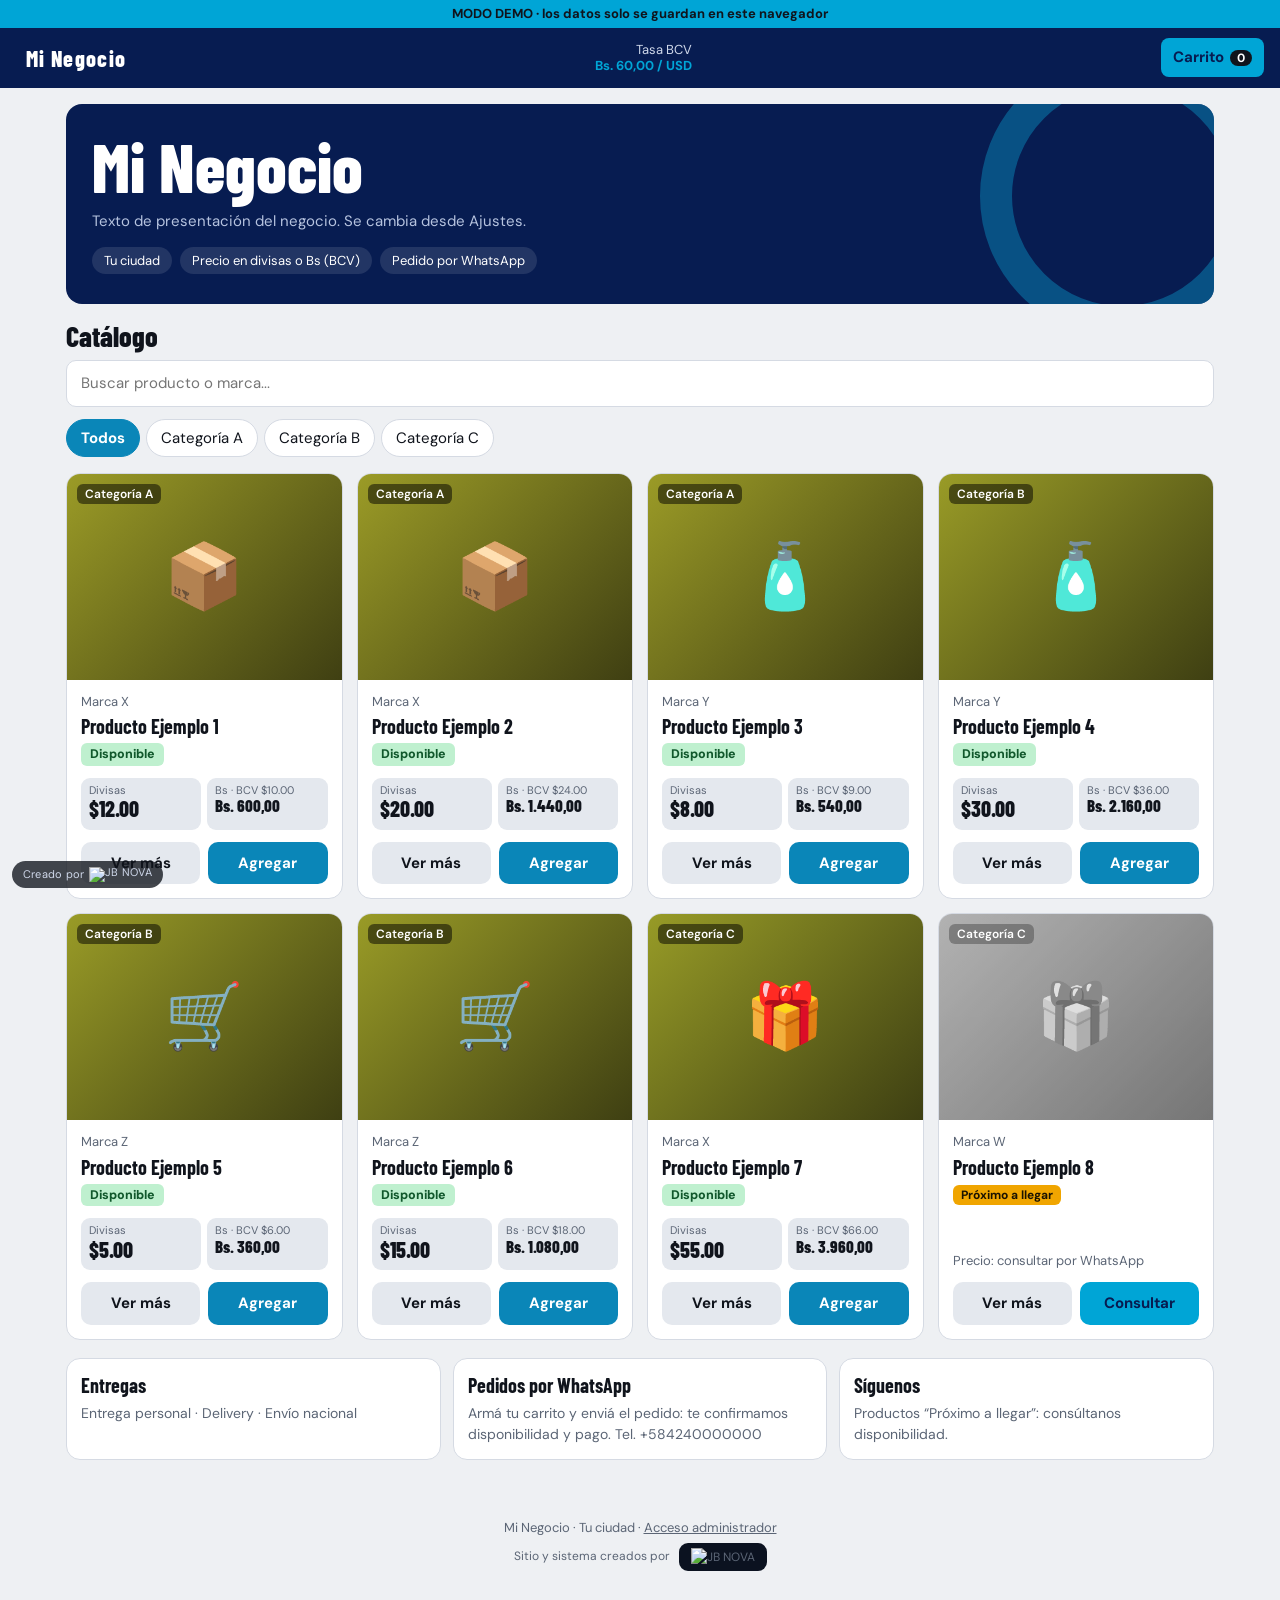
==== base/01-web/index.html @ 73c5af09 "Base inicial: Panel Base (web + backend), demo Boutique Luna y plan de Novi Co-Authored-By: Claude S" ====
<!DOCTYPE html>
<html lang="es">
<head><base href="/">
<meta charset="utf-8">
<meta name="viewport" content="width=device-width, initial-scale=1, viewport-fit=cover">
<title>Panel de ventas e inventario</title><link rel="icon" href="icon-nav.png">
<link href="https://fonts.googleapis.com/css2?family=Barlow+Condensed:wght@600;700;800&family=DM+Sans:wght@400;500;700&display=swap" rel="stylesheet">
<style>
:root{--bg:#eef0f3;--sf:#fff;--sf2:#e4e8ee;--tx:#10141c;--mt:#5b6575;--bd:#d5dae3;--ac:#0a86b8;--hi:#00a5d6;--ok:#13a05a;--wr:#c98200;--er:#d93a3a;--nav:#071c51;
--hd:"Barlow Condensed","Arial Narrow",Impact,sans-serif;--bf:"DM Sans",system-ui,-apple-system,"Segoe UI",sans-serif}
@media (prefers-color-scheme:dark){:root{--bg:#0c111c;--sf:#151c2b;--sf2:#1d2638;--tx:#eef1f7;--mt:#93a0b8;--bd:#28324a;--ac:#2ba4d3;--nav:#051338}}
*{box-sizing:border-box}
html{scroll-padding-top:70px}
body{margin:0;background:var(--bg);color:var(--tx);font:15px/1.5 var(--bf);padding-bottom:env(safe-area-inset-bottom,0)}
button,input,select,textarea{font:inherit;color:inherit}
button{cursor:pointer}
:focus-visible{outline:3px solid var(--hi);outline-offset:2px}
header.top{position:sticky;top:0;z-index:20;background:var(--nav);color:#fff;display:flex;align-items:center;gap:12px;padding:10px 16px;padding-top:calc(10px + env(safe-area-inset-top,0))}
.logo{display:flex;align-items:center;gap:10px;font:800 26px/1 var(--hd);letter-spacing:.04em;color:#fff;text-decoration:none}
.logo small{display:block;font:500 11px/1 var(--bf);letter-spacing:.02em;color:#9fb0d0;margin-top:3px}
.rate{margin-left:auto;font-size:13px;color:#cfd8ea;text-align:right;line-height:1.2}
.rate b{color:var(--hi)}
.cartb{background:var(--hi);color:#071c51;border:0;border-radius:8px;padding:8px 12px;font-weight:700}
.cartb i{font-style:normal;margin-left:6px;background:#10141c;color:#fff;border-radius:99px;padding:0 7px;font-size:12px}
main{max-width:1180px;margin:0 auto;padding:16px}
.hero{background:var(--nav);color:#fff;border-radius:16px;padding:30px 26px;margin-bottom:18px;position:relative;overflow:hidden}
.hero h1{font:800 clamp(38px,7vw,68px)/.95 var(--hd);margin:0 0 12px;max-width:12em}
.hero p{margin:0 0 14px;color:#b6c3df;max-width:40em;white-space:pre-line}
.hero>*{position:relative;z-index:1}
.hero::after{content:"";position:absolute;right:-50px;top:-50px;width:220px;height:220px;border:32px solid var(--ac);border-radius:50%;opacity:.5;pointer-events:none}
.pills{display:flex;gap:8px;flex-wrap:wrap}
.pills span{background:#ffffff1c;border-radius:99px;padding:4px 12px;font-size:13px;color:#fff}
.sect{font:800 28px/1 var(--hd);margin:6px 0 10px}
.bar{display:flex;gap:10px;margin-bottom:12px}
.bar input{flex:1;min-width:0;padding:11px 14px;border-radius:10px;border:1px solid var(--bd);background:var(--sf)}
.bar .btn{flex-shrink:0;white-space:nowrap}
.chips{display:flex;gap:6px;flex-wrap:wrap;margin-bottom:16px}
.chip{border:1px solid var(--bd);background:var(--sf);border-radius:99px;padding:7px 14px}
.chip.on{background:var(--ac);border-color:var(--ac);color:#fff;font-weight:700}
.grid{display:grid;grid-template-columns:repeat(auto-fill,minmax(220px,1fr));gap:14px}
.card{background:var(--sf);border:1px solid var(--bd);border-radius:14px;overflow:hidden;display:flex;flex-direction:column}
.pic{aspect-ratio:4/3;display:grid;place-items:center;font-size:64px;position:relative;overflow:hidden;cursor:pointer}
.pic img{position:absolute;inset:0;width:100%;height:100%;object-fit:contain;background:#fff}
.pic em{position:absolute;left:10px;top:10px;font:600 12px var(--bf);font-style:normal;background:rgba(0,0,0,.5);color:#fff;border-radius:6px;padding:2px 8px;z-index:1}
.sold{filter:grayscale(1);opacity:.7}
.card .b{padding:12px 14px 14px;display:flex;flex-direction:column;gap:4px;flex:1}
.card h3{margin:0;font:700 20px/1.15 var(--hd);cursor:pointer}
.small{font-size:13px;color:var(--mt)}
.price{font:800 34px/1 var(--hd);margin-top:auto;padding-top:8px}
.row2{display:grid;grid-template-columns:1fr 1fr;gap:8px;margin-top:8px}
.btn{border:0;border-radius:10px;padding:10px 14px;font-weight:700;background:var(--ac);color:#fff}
.btn.hi{background:var(--hi);color:#071c51}
.btn.gh{background:var(--sf2);color:var(--tx)}
.btn.er{background:var(--er)}
.btn.sm{padding:6px 10px;font-size:13px}
.btn:disabled{opacity:.45;cursor:not-allowed}
.badge{display:inline-block;border-radius:6px;padding:1px 8px;font-size:12px;font-weight:700;color:#fff}
.ok{background:var(--ok)}.wr{background:var(--wr)}.er2{background:var(--er)}.pd{background:var(--wr)}.pg{background:var(--ac)}.en{background:var(--ok)}.ca{background:var(--mt)}
.layer{position:fixed;inset:0;z-index:40;display:none}
.layer.open{display:block}
.layer .ov{position:absolute;inset:0;background:rgba(0,0,0,.55)}
.layer .pn{position:absolute;background:var(--sf);overflow:auto;padding:16px}
#drawer .pn{right:0;top:0;bottom:0;width:min(430px,100%)}
#modal .pn{left:50%;top:50%;transform:translate(-50%,-50%);width:min(760px,94%);max-height:92vh;border-radius:16px}
.layer h2{font:800 28px/1 var(--hd);margin:0 0 12px}
.x{float:right;background:var(--sf2);border:0;border-radius:8px;width:34px;height:34px;font-size:18px}
.gal{display:grid;grid-template-columns:1.2fr 1fr;gap:18px}
.gal .pic{border-radius:12px;cursor:default}
.thumbs{display:flex;gap:6px;margin-top:8px;flex-wrap:wrap}
.thumbs img{width:54px;height:54px;object-fit:cover;border-radius:8px;border:2px solid var(--bd);cursor:pointer}
.spec{width:100%;border-collapse:collapse;margin:10px 0}
.spec td{padding:7px 4px;border-bottom:1px solid var(--bd);white-space:normal}
.spec td:first-child{color:var(--mt);width:42%}
.ln{display:flex;gap:10px;align-items:center;padding:8px 0;border-bottom:1px solid var(--bd)}
.ln>div{flex:1}
.qty{display:flex;gap:6px;align-items:center}
.qty button{width:30px;height:30px;border-radius:8px;border:1px solid var(--bd);background:var(--sf2)}
.f{display:grid;gap:8px;margin:12px 0}
.f label{font-size:13px;color:var(--mt);display:grid;gap:3px}
.f input,.f select,.f textarea,.t input,.t select{padding:10px 12px;border-radius:9px;border:1px solid var(--bd);background:var(--bg);width:100%}
.f2{display:grid;grid-template-columns:repeat(auto-fit,minmax(150px,1fr));gap:8px}
footer{text-align:center;color:var(--mt);font-size:13px;padding:24px 16px 90px}
footer a{color:var(--mt)}
#toast{position:fixed;left:50%;bottom:calc(84px + env(safe-area-inset-bottom,0));transform:translateX(-50%);background:var(--tx);color:var(--bg);padding:10px 18px;border-radius:10px;z-index:60;display:none;max-width:90%;text-align:center}
/* panel */
.ptop{position:sticky;top:0;z-index:20;background:var(--nav);color:#fff;display:flex;align-items:center;gap:10px;padding:10px 16px;padding-top:calc(10px + env(safe-area-inset-top,0))}
.ptop .btn{margin-left:auto}
#sec{padding-bottom:110px}
.pnav{position:fixed;bottom:0;left:0;right:0;z-index:25;background:var(--nav);display:flex;padding-bottom:env(safe-area-inset-bottom,0)}
.pnav button{flex:1;background:none;border:0;color:#9fb0d0;padding:8px 2px;font-size:11px;display:grid;gap:2px;justify-items:center}
.pnav button span{font-size:18px}
.pnav button.on{color:#fff;background:#ffffff14;font-weight:700}
.pnav button i{position:absolute;margin:-2px 0 0 18px;background:var(--er);color:#fff;border-radius:99px;font-style:normal;font-size:10px;padding:0 5px}
.kpis{display:grid;grid-template-columns:repeat(auto-fit,minmax(160px,1fr));gap:12px;margin-bottom:16px}
.kpi,.box,.ord{background:var(--sf);border:1px solid var(--bd);border-radius:12px;padding:14px}
.kpi span{color:var(--mt);font-size:13px}
.kpi b{display:block;font:800 34px/1.05 var(--hd)}
.kpi small{color:var(--mt)}
.two{display:grid;grid-template-columns:repeat(auto-fit,minmax(290px,1fr));gap:14px;margin-bottom:14px}
.box h3{margin:0 0 10px;font:700 20px var(--hd)}
.bar2{display:flex;align-items:center;gap:8px;margin:6px 0;font-size:14px}
.bar2 i{display:block;height:12px;background:var(--ac);border-radius:6px;min-width:4px}
.wrap{overflow-x:auto;background:var(--sf);border:1px solid var(--bd);border-radius:12px}
table.tb{border-collapse:collapse;width:100%;min-width:680px}
.tb th,.tb td{padding:9px 12px;text-align:left;border-bottom:1px solid var(--bd);white-space:nowrap}
.tb.inv td:first-child,.tb.inv th:first-child{white-space:normal;min-width:240px;max-width:380px}table.tb.inv{min-width:0}
.tb th{font-size:13px;color:var(--mt);font-weight:500}
.ord{margin-bottom:10px}
.ord .h{display:flex;gap:10px;align-items:center;flex-wrap:wrap;margin-bottom:6px}
.acts{display:flex;gap:6px;flex-wrap:wrap;margin-top:10px}
.tabs{display:flex;gap:6px;overflow-x:auto;margin-bottom:14px}
.tabs button{white-space:nowrap}
.gate{max-width:340px;margin:60px auto;text-align:center}
.gate input{width:100%;padding:12px;border-radius:10px;border:1px solid var(--bd);background:var(--sf);margin:10px 0;text-align:center;font-size:20px;letter-spacing:.3em}
.neg{color:var(--er)}.pos{color:var(--ok)}
.mark{position:fixed;left:12px;bottom:calc(12px + env(safe-area-inset-bottom,0));z-index:15;background:rgba(16,20,28,.78);color:#cfd8ea;font-size:11px;line-height:1;padding:6px 11px;border-radius:99px;pointer-events:none;letter-spacing:.02em}.mark b{color:var(--hi);font-weight:700}
.credit{font-size:12px;color:var(--mt);margin-top:6px}.jb{height:22px;vertical-align:middle;margin-left:6px}.credit .jb{height:30px;background:#0b1220;padding:5px 12px;border-radius:9px;box-sizing:border-box}.mark .jb{height:15px;margin-left:5px}.mark{display:flex;align-items:center}
.demo{background:var(--hi);color:#10141c;text-align:center;font-size:13px;padding:4px 8px;font-weight:700}
@media (max-width:640px){.subnav{gap:6px}.subnav .btn.may{padding:6px 8px;font-size:12px}.logo{font-size:18px;white-space:nowrap;gap:7px}.logo svg{width:28px;height:28px}header.top{gap:6px 8px;padding-left:12px;padding-right:12px;flex-wrap:wrap}.rate{font-size:11px;order:3;width:100%;text-align:center;margin-left:0}.rate br{display:none}.rate b{margin-left:4px}.subnav{margin-left:auto;display:flex;gap:6px}.cartb{padding:7px 9px;font-size:14px}table.tb.inv{min-width:0}.tb.inv .hm,.tb.inv .qty .hm{display:none}.tb.inv td:first-child,.tb.inv th:first-child{min-width:0;max-width:29vw;font-size:13px}.tb.inv .qty{gap:3px}.tb.inv td:last-child{padding-left:2px}.tb.inv th,.tb.inv td{padding:8px 6px;white-space:normal}.tb.inv .qty button{width:28px}.logo small{display:none}.gal{grid-template-columns:1fr}.hero{padding:22px 18px}.hero::after{width:140px;height:140px;border-width:22px;right:-50px;top:-60px;opacity:.35}#modal .pn{width:100%;max-height:100vh;height:100vh;border-radius:0;top:0;left:0;transform:none}.rate span{display:none}}

.logo img{height:40px;width:auto;display:block}.logo b{font:800 22px/1 var(--hd);letter-spacing:.06em;color:#fff}.logo b i{font-style:normal;color:#2ba4d3}
.hero{display:grid;grid-template-columns:1fr auto;gap:20px;align-items:center}.hero img.hl{width:200px;height:auto;border-radius:12px}
.two2{display:grid;grid-template-columns:repeat(auto-fit,minmax(230px,1fr));gap:12px;margin:18px 0}.info{background:var(--sf);border:1px solid var(--bd);border-radius:14px;padding:14px}.info h3{margin:0 0 6px;font:700 20px var(--hd)}.info p{margin:0;font-size:14px;color:var(--mt)}
.pagos img{width:100%;max-width:520px;border-radius:12px;display:block;margin:10px auto}
.pr2{display:grid;grid-template-columns:1fr 1fr;gap:6px;margin-top:auto;padding-top:8px}.pr2 div{background:var(--sf2);border-radius:9px;padding:6px 8px}.pr2 small{display:block;font-size:11px;color:var(--mt);line-height:1.1}.pr2 b{font:800 22px/1.1 var(--hd)}.pr2 .bs b{font-size:17px}
.pr2.one{grid-template-columns:1fr}
.st{display:inline-block;font-size:12.5px;font-weight:800;border-radius:6px;padding:2px 9px}.st.out{background:#e5383b;color:#fff}.st.ok{background:#bff0cf;color:#11582c}.st.low{background:#ff9a2e;color:#2b1700}
.alert{background:#ff9a2e1f;border:1px solid #ff9a2e;border-radius:10px;padding:11px 13px;margin:12px 0;font-size:14px;line-height:1.4}.alert .btn{margin-top:9px;width:100%}
.newo{position:fixed;top:12px;left:50%;transform:translateX(-50%);z-index:300;background:#00a5d6;color:#00121a;border-radius:14px;padding:13px 18px;box-shadow:0 10px 34px #000a;max-width:92vw;cursor:pointer;font-size:15px;line-height:1.35;animation:newo .35s ease-out}.newo b{font:800 20px var(--hd);display:block}@keyframes newo{from{opacity:0;transform:translate(-50%,-30px)}to{opacity:1;transform:translate(-50%,0)}}
.cr{background:#8e5cf7}
.cred{margin:10px 0 2px;padding:10px;border:1px solid #8e5cf766;border-radius:10px;background:#8e5cf714}
.meter{height:7px;border-radius:99px;background:#8884;margin:7px 0 9px;overflow:hidden}.meter i{display:block;height:100%;background:#8e5cf7}
.cuotas{display:flex;flex-wrap:wrap;gap:6px}.cq{font-size:12px;border:1px solid #8886;border-radius:8px;padding:3px 8px}.cq.ok{border-color:var(--ok);color:var(--ok)}.cq.late{border-color:var(--er);color:var(--er);font-weight:700}
.pgs{margin-top:8px}.ccard{border:1px solid #8884;border-radius:12px;padding:12px;margin:10px 0}.ccard details{margin-top:6px}
@media (max-width:480px){.pnav button{font-size:10px;padding:8px 0}.pnav button span{font-size:16px}}
.fotos{display:grid;gap:8px}.prev{display:flex;gap:8px;flex-wrap:wrap}.prev .th{position:relative;width:72px;height:72px;border-radius:9px;overflow:hidden;background:#1b2436}.prev .th img{width:100%;height:100%;object-fit:cover}.prev .th button{position:absolute;top:2px;right:2px;width:22px;height:22px;border-radius:99px;border:0;background:#000b;color:#fff;font-size:12px;line-height:1}
.tag{display:inline-block;background:#f0a500;color:#1a1200;border-radius:6px;padding:1px 8px;font-size:12px;font-weight:700}
.mbar{background:#0a86b8;color:#fff;text-align:center;font-size:13px;padding:5px 8px}.mbar button{background:#ffffff33;border:0;color:#fff;border-radius:6px;padding:2px 8px;margin-left:8px}
.subnav{display:flex;gap:8px;align-items:center;margin-left:auto}.subnav .btn{padding:7px 10px;font-size:13px}
@media (max-width:640px){.hero{grid-template-columns:1fr}.hero img.hl{display:none}.logo img{height:30px}.logo b{font-size:16px}.pr2 b{font-size:19px}}
.credit,.mark{cursor:pointer}.mark{pointer-events:auto!important}.credit:hover{opacity:.85}select.var{width:100%;margin:6px 0;padding:9px 10px;border-radius:9px;border:1px solid var(--bd);background:var(--bg);color:var(--tx)}.jbp h3{margin:16px 0 4px;font-family:var(--hd)}.jbp ul{margin:4px 0;padding-left:20px}
</style>
</head>
<body>
<div id="root"></div>
<div class="layer" id="drawer"><div class="ov" data-a="closeCart"></div><div class="pn" id="cart"></div></div>
<div class="layer" id="modal"><div class="ov" data-a="closeModal"></div><div class="pn" id="mbody"></div></div>
<div id="toast" role="status"></div>
<script>
"use strict";
/* ============ CONFIGURACIÓN ============
   Pegá acá la URL del Apps Script (termina en /exec).
   Si queda vacía, la página funciona en MODO DEMO (datos solo en este navegador). */
const API_URL = ""; /* PEGAR AQUI la URL /exec del Apps Script de este cliente (queda en modo demo mientras este vacio) */
/* ======================================= */
const DEMO = !API_URL;
/* Marca del creador: cambiá el nombre, o poné flotante:false para ocultar la etiqueta de la esquina. */
const CREADOR = {nombre:"JB NOVA", logo:"jbnova.png", flotante:true};
const jbHtml = () => '<div class="jbp"><div style="text-align:center"><img src="' + CREADOR.logo + '" alt="JB NOVA" style="max-height:64px;max-width:80%"><h2 style="margin:8px 0 2px">JB NOVA Digital Solutions</h2><p class="small" style="margin:0"><i>Tu negocio, ordenado y en línea.</i></p></div><h3>Quiénes somos</h3><p>Somos dos amigos que hemos trabajado juntos durante años en distintos proyectos, siempre con el sueño de crear algo propio. JB NOVA nace de esa experiencia y de las ganas de seguir aprendiendo. Ayudamos a negocios a ordenar su operación y a vender en línea, con soluciones simples, a su medida y con trato cercano.</p><h3>Qué hacemos</h3><ul><li>Tiendas en línea con panel de inventario, pedidos y caja.</li><li>Sistemas a medida en Google Sheets: inventario, ventas, créditos y clientes.</li><li>Automatización de reportes y tareas repetitivas.</li><li>Soporte y mejoras continuas después de la entrega.</li></ul><h3>Por qué elegirnos</h3><ul><li>Trato directo y respuesta rápida.</li><li>Cada solución se adapta a tu negocio.</li><li>Aprendemos y mejoramos contigo.</li></ul><a class="btn hi" style="display:block;text-align:center;text-decoration:none;padding:13px;margin-top:12px" target="_blank" rel="noopener" href="https://wa.me/584245760145?text=' + encodeURIComponent("Hola JB NOVA, vi su trabajo en la tienda de " + NEG.nombre + " y quiero más información.") + '">Escríbenos por WhatsApp</a><p class="small" style="text-align:center;margin-bottom:0">+58 424-5760145 · <a href="https://www.instagram.com/jbnova02" target="_blank" rel="noopener" style="color:var(--ac)">Instagram @jbnova02</a></p></div>';
const jbImg = () => '<img class="jb" src="' + CREADOR.logo + '" alt="' + esc(CREADOR.nombre) + '">';
const LSK = "jbnova_base_demo_v1", PINK = "jbn_pin_s";
const ESTADOS = ["Pendiente", "Crédito", "Pagado", "Entregado", "Cancelado"];
const BADGE = {Pendiente:"pd", "Crédito":"cr", Pagado:"pg", Entregado:"en", Cancelado:"ca"};
const GASTOS = ["Mercadería", "Delivery / envíos", "Publicidad", "Local / servicios", "Sueldos", "Otros"];
const HUE = {"Proteínas":205,"Creatina":195,"Pre-entreno":215,"Aminoácidos":190,"Ganadores de peso":200,"Colágeno":185,"Quemadores":210,"Vitaminas y salud":195};
const PRODS = [{"id": 1, "nombre": "Producto Ejemplo 1", "categoria": "Categoría A", "emoji": "📦", "imagenes": "", "descripcion": "Descripción de ejemplo del producto.", "especificaciones": "Marca: Marca X", "marca": "Marca X", "costo": 8, "precio": 12, "bcv": 10, "mayor": 9, "stock": 20, "minimo": 5, "activo": true, "proximo": false}, {"id": 2, "nombre": "Producto Ejemplo 2", "categoria": "Categoría A", "emoji": "📦", "imagenes": "", "descripcion": "Descripción de ejemplo del producto.", "especificaciones": "Marca: Marca X", "marca": "Marca X", "costo": 14, "precio": 20, "bcv": 24, "mayor": 17, "stock": 12, "minimo": 5, "activo": true, "proximo": false}, {"id": 3, "nombre": "Producto Ejemplo 3", "categoria": "Categoría A", "emoji": "🧴", "imagenes": "", "descripcion": "Descripción de ejemplo del producto.", "especificaciones": "Marca: Marca Y", "marca": "Marca Y", "costo": 5, "precio": 8, "bcv": 9, "mayor": 6.5, "stock": 30, "minimo": 10, "activo": true, "proximo": false}, {"id": 4, "nombre": "Producto Ejemplo 4", "categoria": "Categoría B", "emoji": "🧴", "imagenes": "", "descripcion": "Descripción de ejemplo del producto.", "especificaciones": "Marca: Marca Y", "marca": "Marca Y", "costo": 22, "precio": 30, "bcv": 36, "mayor": 26, "stock": 6, "minimo": 5, "activo": true, "proximo": false}, {"id": 5, "nombre": "Producto Ejemplo 5", "categoria": "Categoría B", "emoji": "🛒", "imagenes": "", "descripcion": "Descripción de ejemplo del producto.", "especificaciones": "Marca: Marca Z", "marca": "Marca Z", "costo": 3, "precio": 5, "bcv": 6, "mayor": 4, "stock": 40, "minimo": 10, "activo": true, "proximo": false}, {"id": 6, "nombre": "Producto Ejemplo 6", "categoria": "Categoría B", "emoji": "🛒", "imagenes": "", "descripcion": "Descripción de ejemplo del producto.", "especificaciones": "Marca: Marca Z", "marca": "Marca Z", "costo": 10, "precio": 15, "bcv": 18, "mayor": 12.5, "stock": 3, "minimo": 5, "activo": true, "proximo": false}, {"id": 7, "nombre": "Producto Ejemplo 7", "categoria": "Categoría C", "emoji": "🎁", "imagenes": "", "descripcion": "Descripción de ejemplo del producto.", "especificaciones": "Marca: Marca X", "marca": "Marca X", "costo": 40, "precio": 55, "bcv": 66, "mayor": 48, "stock": 9, "minimo": 3, "activo": true, "proximo": false}, {"id": 8, "nombre": "Producto Ejemplo 8", "categoria": "Categoría C", "emoji": "🎁", "imagenes": "", "descripcion": "Descripción de ejemplo del producto.", "especificaciones": "Marca: Marca W", "marca": "Marca W", "costo": 0, "precio": 0, "bcv": 0, "mayor": 0, "stock": 0, "minimo": 0, "activo": true, "proximo": true}];
let NEG = {nombre:"Mi Negocio", rif:"", email:"", tel:"", ig:"", tt:"", lema:""};
const PBS = ["Pago Móvil","Transferencia"];
const SITE_MAYOR = /\/mayorista\/?$/.test(location.pathname); let mayor = SITE_MAYOR ? {nombre:"Mayorista"} : null;

const $ = id => document.getElementById(id);
const esc = s => String(s == null ? "" : s).replace(/[&<>"']/g, c => ({"&":"&amp;","<":"&lt;",">":"&gt;",'"':"&quot;","'":"&#39;"}[c]));
const r2 = n => Math.round(n * 100) / 100;
const usd = n => "$" + Number(n || 0).toFixed(2);
const bs = n => "Bs. " + (Number(n || 0) * C.tasa).toLocaleString("es-VE", {minimumFractionDigits:2, maximumFractionDigits:2});
const pad = n => String(n).padStart(2, "0");
function dkey(v){ if (typeof v === "string" && /^\d{4}-\d\d-\d\d$/.test(v)) return v; const d = new Date(v); return d.getFullYear() + "-" + pad(d.getMonth()+1) + "-" + pad(d.getDate()); }
const fdt = v => { const t = typeof v === 'string' && v.indexOf('T') > 0 ? Date.parse(v) : NaN; if (isNaN(t)) return fdate(v); const o = {timeZone:'America/Caracas'}, f = new Date(t).toLocaleDateString('en-GB', Object.assign({day:'2-digit',month:'2-digit',year:'numeric'}, o)), h = new Date(t).toLocaleTimeString('en-US', Object.assign({hour:'numeric',minute:'2-digit',hour12:true}, o)); return f + ' · ' + h.toLowerCase(); };
const fdate = v => { const k = dkey(v).split("-"); return k[2] + "/" + k[1] + "/" + k[0]; };
const tot = it => r2(it.reduce((a, i) => a + i.p * i.q, 0));
const isBs = m => PBS.includes(m);
const unit = (p, pg, may) => may ? (p.mayor > 0 ? p.mayor : 0) : (isBs(pg) ? (p.bcv || p.precio) : p.precio);
const bsx = n => "Bs. " + (Number(n || 0) * C.tasa).toLocaleString("es-VE", {minimumFractionDigits:2, maximumFractionDigits:2});
const money = n => usd(n) + ' <span class="small">· ' + bs(n) + '</span>';

let C = {negocio:"Mi Negocio", intro:"", tasa:1, whatsapp:"", entregas:[], pagos:[]};
const MOD = k => !C || C["mod_" + k] !== "NO";
function shade(h, f){ const n = parseInt(h.slice(1), 16), c = x => Math.max(0, Math.min(255, Math.round(x * (1 + f)))); return "#" + [(n >> 16) & 255, (n >> 8) & 255, n & 255].map(x => c(x).toString(16).padStart(2, "0")).join(""); }
function syncCfg(){
  NEG = {nombre:C.legal || C.negocio, rif:C.rif || "", email:C.correo || "", tel:C.whatsapp ? "+" + C.whatsapp : "", ig:C.instagram || "", tt:C.tiktok || "", lema:C.lema || ""};
  const st = document.documentElement.style;
  if (/^#[0-9a-f]{6}$/i.test(C.color || "")) { st.setProperty("--ac", C.color); st.setProperty("--hi", C.color); st.setProperty("--nav", shade(C.color, -0.6)); }
  modApply();
}
function modApply(){
  const hide = (sel, on) => document.querySelectorAll(sel).forEach(e => e.style.display = on ? "none" : "");
  const cr = !MOD("credito"), sa = !MOD("sabores"), ma = !MOD("mayorista"), ti = !MOD("tienda");
  hide('[data-a="credSet"],[data-a="payForm"],.chip[data-v="Crédito"]', cr);
  document.querySelectorAll(".kpi").forEach(k => { if (/Por cobrar/.test(k.textContent)) k.style.display = cr ? "none" : ""; });
  document.querySelectorAll("#sec .box").forEach(b => { const h = b.querySelector("h3"); if (!h) return; const t = h.textContent;
    if (/cuotas por cobrar/i.test(t)) b.style.display = cr ? "none" : "";
    if (/Compra mayorista/.test(t)) b.style.display = ma ? "none" : "";
    if (/Links de la tienda/.test(t)) { b.style.display = ti ? "none" : ""; b.querySelectorAll("label").forEach(l => { if (/mayorista/i.test(l.textContent)) l.style.display = ma ? "none" : ""; }); } });
  hide('[data-a="pflavor"],label[data-mod="sabor"]', sa);
  hide('a.btn[href="#"]', ti);
}
new MutationObserver(() => { clearTimeout(window.__mt); window.__mt = setTimeout(modApply, 30); }).observe(document.documentElement, {childList:true, subtree:true});
let CODS = [];
let P = [], O = [], E = [], K = [], CL = [], cliQ = "";
let cart = [], q = "", cat = "Todos", admin = false, pin = ""; try { pin = sessionStorage.getItem(PINK) || ""; } catch(e){}
let tab = "res", statusF = "Todos", cajaD = dkey(new Date()), invQ = "", lastPend = null, done = null;
const pr = id => P.find(p => p.id === id);
const pname = p => p.nombre + (p.sabor ? " – " + p.sabor : "");
const FLAV_RE = /\s+(?:sabor|sabores)\s+/i;
const SZ_RE = /\s+(?:\d[\d.,]*\s*(?:servicios?|serv|lbs?|libras?|kgs?|gr?|gramos|ml|l|c[aá]psulas?|caps|tabletas|softgels|unidades|und)\b|servicios?\s+\d)/i;
const splitN = p => {
  if (p._s) return p._s;
  const n = String(p.nombre || "").replace(/\s+/g, " ").trim(); let b = n, f = "";
  if (p.sabor) f = String(p.sabor).trim();
  else { const m = FLAV_RE.exec(n);
    if (m) { const left = n.slice(0, m.index), rest = " " + n.slice(m.index + m[0].length), z = SZ_RE.exec(rest);
      if (z) { f = rest.slice(0, z.index).trim(); b = (left + rest.slice(z.index)).replace(/\s+/g, " ").trim(); } else { f = rest.trim(); b = left.trim(); } }
    else if (/\bunflavored\b/i.test(n)) { f = "Sin sabor"; b = n.replace(/\s*\bunflavored\b/i, "").replace(/\s+/g, " ").trim(); } }
  return p._s = {b, f};
};
const gkey = p => splitN(p).b.toLowerCase() + "|" + String(p.marca || "").trim().toLowerCase();
const flavLbl = (vs, x) => { const f = splitN(x).f || "Original", d = vs.filter(y => (splitN(y).f || "Original") === f); return f + (d.length > 1 ? " (" + (d.indexOf(x) + 1) + ")" : "") + (x.stock <= 0 && !x.proximo ? " (agotado)" : ""); };
const gvars = p => P.filter(x => gkey(x) === gkey(p) && (!mayor || x.mayor > 0));
let selV = {};
const LOW = 5, MIN = () => Number(C.min_mayor) || 5, unidades = () => cart.reduce((a, i) => a + i.q, 0);
function stTag(p){
  if (p.proximo) return '<span class="tag">Próximo a llegar</span>';
  if (p.stock <= 0) return '<span class="st out">Agotado</span>';
  return '<span class="st ok">Disponible</span>';
}
const imgs = p => String(p.imagenes || "").split(/[\n,]+/).map(s => s.trim()).filter(Boolean);
const bg = c => { const h = HUE[c] !== undefined ? HUE[c] : (c || "x").split("").reduce((a, ch) => a + ch.charCodeAt(0), 0) % 360; return "background:linear-gradient(135deg,hsl(" + h + " 60% 38%),hsl(" + h + " 55% 16%))"; };
function toast(m){ const t = $("toast"); t.textContent = m; t.style.display = "block"; clearTimeout(toast.t); toast.t = setTimeout(() => t.style.display = "none", 3200); }
function picHtml(p, big){
  const im = imgs(p), out = p.stock <= 0;
  return '<div class="pic ' + (out ? "sold" : "") + '" style="' + bg(p.categoria) + '" ' + (big ? "" : 'data-a="detail" data-id="' + p.id + '"') + '>' + (big ? "" : '<em>' + esc(p.categoria) + '</em>') + esc(p.emoji || "📦") + (im[0] ? '<img class="pimg" loading="lazy" alt="' + esc(p.nombre) + '" src="' + esc(im[0]) + '">' : "") + '</div>';
}
document.addEventListener("error", e => { if (e.target.classList && e.target.classList.contains("pimg")) e.target.style.display = "none"; }, true);

/* ============ API ============ */
async function api(action, data){
  const body = Object.assign({action}, data || {}); if (pin) body.pin = pin; if (mayor && (action === "order" || action === "catalog")) body.mayor = true;
  if (DEMO) return local(JSON.parse(JSON.stringify(body)));
  /* API real: enviar mayor.codigo en catalog/order */
  const r = await fetch(API_URL, {method:"POST", headers:{"Content-Type":"text/plain;charset=utf-8"}, body:JSON.stringify(body)});
  const j = await r.json(); if (!j.ok) throw new Error(j.error || "Error del servidor"); return j;
}
function apply(j){ if (j.clientes) CL = j.clientes; if (j.codigos) CODS = j.codigos; if (j.config) { C = j.config; syncCfg(); } if (j.products) P = j.products; if (j.orders) O = j.orders; if (j.expenses) E = j.expenses; if (j.cierres) K = j.cierres; }
async function run(action, data, msg){
  try { const j = await api(action, data); apply(j); if (msg) toast(msg); return j; }
  catch(err){ toast(err.message || "No se pudo completar. Revisá la conexión."); return null; }
}

/* ============ MODO DEMO (espejo del Apps Script) ============ */
let D = null;
function seedDemo(){
  const ps = PRODS.map(p => Object.assign({}, p));
  const d = n => new Date(Date.now() - n * 864e5).toISOString();
  const f = n => ps.find(x => x.nombre.toLowerCase().includes(n) && x.precio > 0 && !x.proximo) || ps.find(x => x.precio > 0 && x.mayor > 0 && !x.proximo);
  const it = (n, q, m) => { const p = f(n); return {id:p.id, n:pname(p), q, p:m ? (p.mayor || p.precio) : p.precio, c:p.costo}; };
  const o1 = [it("ejemplo 1",1), it("ejemplo 2",2)], o2 = [it("ejemplo 3",3), it("ejemplo 4",1)], o3 = [it("ejemplo 5",5,true), it("ejemplo 6",10,true)];
  const T = a => r2(a.reduce((x, i) => x + i.p * i.q, 0));
  return {pin:"1234", codigos:[{codigo:"MAYOR-DEMO", nombre:"Distribuidora Demo C.A."}], config:{negocio:"Mi Negocio", intro:"Texto de presentación del negocio. Se cambia desde Ajustes.", tasa:60, whatsapp:"584240000000", entregas:["Entrega personal","Delivery","Envío nacional"], pagos:["Efectivo $","Zelle","Pago Móvil","Transferencia"], ciudad:"Tu ciudad", lema:"TU FRASE CORTA"},
    products:ps, expenses:[{id:1,fecha:dkey(d(3)),categoria:"Publicidad",descripcion:"Publicidad",monto:15},{id:2,fecha:dkey(d(1)),categoria:"Delivery / envíos",descripcion:"Motorizado",monto:6}], cierres:[],
    orders:[
      {id:"PED-1001",fecha:d(2),cliente:"Luisana",telefono:"04120000000",entrega:"Entrega personal",direccion:"",pago:"Zelle",tipo:"Detal · Divisas",items:o1,total:T(o1),estado:"Pagado",fecha_pago:d(2)},
      {id:"PED-1002",fecha:d(1),cliente:"Carlos R.",telefono:"",entrega:"Delivery",direccion:"Av. Lara, Torre B",pago:"Pago Móvil",tipo:"Detal · Bs (BCV)",items:o2.map(i => Object.assign(i, {p:(PRODS.find(x => x.id === i.id).bcv) || i.p})),total:0,estado:"Entregado",fecha_pago:d(1)},
      {id:"PED-1003",fecha:d(0),cliente:"Distribuidora Demo C.A.",telefono:"",entrega:"Envío nacional",direccion:"Valencia",pago:"Transferencia",tipo:"Mayorista · MAYOR-DEMO",items:o3,total:T(o3),estado:"Pendiente",fecha_pago:""}].map(o => (o.total = T(o.items), o))};
}
function dsave(){ try { localStorage.setItem(LSK, JSON.stringify(D)); } catch(e){} }
function dsync(){ try { const x = JSON.parse(localStorage.getItem(LSK)); if (x && x.products) D = x; } catch(e){} }
function dload(){ if (D) return; try { D = JSON.parse(localStorage.getItem(LSK)); } catch(e){ D = null; } if (!D || !D.products) { D = seedDemo(); dsave(); } }
function snap(){ return {ok:true, config:D.config, products:D.products, orders:D.orders, expenses:D.expenses, cierres:D.cierres, codigos:D.codigos, clientes:D.clientes || []}; }
const cliMay = c => (D.codigos || []).find(x => x.codigo.toUpperCase() === String(c || "").trim().toUpperCase());
function cl(s, n){ return String(s == null ? "" : s).trim().slice(0, n); }
function local(b){
  dload(); const a = b.action;
  if (a === "catalog") { return {ok:true, config:D.config, products:D.products.filter(p => p.activo).map(p => { const c = Object.assign({}, p); delete c.costo; return c; })}; }
  if (a === "order") {
    const items = [], cm = b.mayor === true; if (cm && !/efectivo/i.test(String(b.pago || ""))) throw new Error("La compra mayorista es solo en efectivo");
    (b.items || []).forEach(l => { const p = D.products.find(x => x.id === l.id && x.activo), qn = Math.floor(+l.q);
      if (!p || !(qn > 0) || qn > 99) throw new Error("Producto inválido");
      if (p.stock < qn) throw new Error("Sin stock suficiente: " + pname(p));
      const up = unit(p, b.pago, !!cm); if (!(up > 0)) throw new Error("Consultar precio por WhatsApp: " + p.nombre);
      items.push({id:p.id, n:pname(p), q:qn, p:up, c:p.costo, m:p.marca || ""}); });
    if (!items.length) throw new Error("El carrito está vacío");
    if (!cl(b.cliente, 80)) throw new Error("Falta el nombre");
    items.forEach(i => D.products.find(x => x.id === i.id).stock -= i.q);
    const id = "PED-" + (D.orders.reduce((m, x) => Math.max(m, +(/^PED-(\d+)$/.exec(x.id) || [0, 0])[1]), 1000) + 1);
    D.orders.push({id, fecha:new Date().toISOString(), cliente:cl(b.cliente,80), telefono:cl(b.telefono,30), entrega:cl(b.entrega,40), direccion:cl(b.direccion,160), pago:cl(b.pago,40), tipo:cm ? "Mayorista" : (isBs(b.pago) ? "Detal · Bs (BCV)" : "Detal · Divisas"), items, total:tot(items), estado:"Pendiente", fecha_pago:""});
    dsave(); return {ok:true, id, items, total:tot(items), tipo:D.orders[D.orders.length-1].tipo, fecha:D.orders[D.orders.length-1].fecha, config:D.config};
  }
  if (b.pin !== D.pin) throw new Error("PIN incorrecto");
  if (a === "pulse") { dsync(); const l = D.orders.slice().sort((x, y) => Date.parse(y.fecha) - Date.parse(x.fecha))[0]; return {ok:true, ult:l ? l.id : "", t:l ? Date.parse(l.fecha) : 0}; }
  if (a === "load") { dsync(); return snap(); }
  if (a === "order_del") {
    if (b.clave !== D.pin) throw new Error("Clave incorrecta");
    const o = D.orders.find(x => x.id === b.id); if (!o) throw new Error("Pedido no encontrado");
    if (o.estado !== "Cancelado") o.items.forEach(i => { const p = D.products.find(x => x.id === i.id); if (p) p.stock += i.q; });
    D.orders = D.orders.filter(x => x.id !== b.id); dsave(); return snap();
  }
  if (a === "product_del") { if (b.clave !== D.pin) throw new Error("Clave incorrecta"); D.products = D.products.filter(x => x.id !== b.id); dsave(); return snap(); }
  if (a === "pin_change") { if (b.actual !== D.pin) throw new Error("La clave actual no es correcta"); if (String(b.nueva || "").length < 4) throw new Error("La clave nueva es muy corta"); D.pin = b.nueva; dsave(); return snap(); }
  if (a === "credit_set") {
    const o = D.orders.find(x => x.id === b.id); if (!o) throw new Error("Pedido no encontrado");
    if (o.estado !== "Pendiente") throw new Error("Solo un pedido pendiente puede pasar a crédito");
    const n = Math.floor(+b.cuotas); if (!(n >= 1 && n <= 36)) throw new Error("Las cuotas deben ser de 1 a 36");
    let venc = []; if (Array.isArray(b.venc) && b.venc.length) { if (b.venc.length !== n) throw new Error("Las fechas no coinciden con las cuotas"); let ac = 0; venc = b.venc.map((v, i) => { const m = i === n - 1 ? r2(o.total - ac) : r2(o.total / n); ac += m; return {f:v.f, m}; }); }
    Object.assign(o, {credito:true, cuotas:n, abonado:0, pagos:[], venc, estado:"Crédito"}); dsave(); return snap();
  }
  if (a === "credit_pay") {
    const o = D.orders.find(x => x.id === b.id); if (!o) throw new Error("Pedido no encontrado");
    if (!o.credito || o.estado !== "Crédito") throw new Error("Este pedido no tiene saldo a crédito por cobrar");
    const m = r2(+b.monto), saldo = r2(o.total - (o.abonado || 0));
    if (!(m > 0)) throw new Error("Escribe el monto del pago"); if (m > saldo + 0.005) throw new Error("El pago es mayor al saldo pendiente ($" + saldo.toFixed(2) + ")");
    const f = /^\d{4}-\d\d-\d\d$/.test(String(b.fecha || "")) ? b.fecha : dkey(new Date());
    o.pagos.push({f, m, mt:cl(b.pago, 40) || o.pago, n:cl(b.nota, 80)}); o.abonado = r2(o.pagos.reduce((x, p) => x + p.m, 0));
    if (o.abonado >= o.total - 0.005) { o.abonado = o.total; o.estado = "Pagado"; o.fecha_pago = f; }
    dsave(); return snap();
  }
  if (a === "credit_pay_del") {
    if (b.clave !== D.pin) throw new Error("Clave incorrecta");
    const o = D.orders.find(x => x.id === b.id); if (!o || !o.credito) throw new Error("Pedido no encontrado");
    if (!(b.idx >= 0 && b.idx < o.pagos.length)) throw new Error("Pago no encontrado");
    o.pagos.splice(b.idx, 1); o.abonado = r2(o.pagos.reduce((x, p) => x + p.m, 0)); if (o.abonado < o.total - 0.005) { o.estado = "Crédito"; o.fecha_pago = ""; }
    dsave(); return snap();
  }
  if (a === "cust_save") {
    D.clientes = D.clientes || []; const c = b.cliente || {}, nombre = cl(c.nombre, 80); if (!nombre) throw new Error("El nombre es obligatorio");
    const f = {nombre, telefono:cl(c.telefono, 30), direccion:cl(c.direccion, 160), notas:cl(c.notas, 300)};
    if (c.id) { const ex = D.clientes.find(x => x.id === c.id); if (!ex) throw new Error("Cliente no encontrado"); Object.assign(ex, f); } else D.clientes.push(Object.assign({id:Math.max(0, ...D.clientes.map(x => x.id)) + 1, fecha:new Date().toISOString()}, f));
    dsave(); return snap();
  }
  if (a === "cust_del") { if (b.clave !== D.pin) throw new Error("Clave incorrecta"); D.clientes = (D.clientes || []).filter(x => x.id !== b.id); dsave(); return snap(); }
  if (a === "order_status") {
    const o = D.orders.find(x => x.id === b.id); if (!o) throw new Error("Pedido no encontrado");
    if (o.estado === "Cancelado") throw new Error("El pedido ya está cancelado");
    if (b.estado === "Cancelado" && o.abonado > 0) throw new Error("Este crédito ya tiene pagos registrados. Si fue un error, elimina el pedido.");
    if (o.credito && o.estado === "Crédito" && (b.estado === "Pagado" || b.estado === "Entregado")) throw new Error("Es un pedido a crédito: registra los pagos hasta completar el saldo.");
    if (b.estado === "Cancelado") o.items.forEach(i => { const p = D.products.find(x => x.id === i.id); if (p) p.stock += i.q; });
    if ((b.estado === "Pagado" || b.estado === "Entregado") && !o.fecha_pago) o.fecha_pago = new Date().toISOString();
    o.estado = b.estado; dsave(); return snap();
  }
  if (a === "product_save") {
    const p = b.product, c = {nombre:cl(p.nombre,120), categoria:cl(p.categoria,40) || "Otros", emoji:cl(p.emoji,4) || "📦", imagenes:cl(p.imagenes,2000), descripcion:cl(p.descripcion,1000), especificaciones:cl(p.especificaciones,1500), costo:+p.costo || 0, precio:+p.precio || 0, bcv:+p.bcv || 0, mayor:+p.mayor || 0, marca:cl(p.marca,60), sabor:cl(p.sabor,60), proximo:!!p.proximo, stock:Math.max(0, Math.floor(+p.stock) || 0), minimo:Math.max(0, Math.floor(+p.minimo) || 0), activo:!!p.activo, codigo:cl(p.codigo,40)};
    if (!c.nombre) throw new Error("El nombre es obligatorio");
    if (p.id) Object.assign(D.products.find(x => x.id === p.id), c); else D.products.push(Object.assign({id:Math.max(0, ...D.products.map(x => x.id)) + 1}, c));
    dsave(); return snap();
  }
  if (a === "foto") throw new Error("La subida de fotos no está disponible en la demo");
  if (a === "stock_adjust") { const p = D.products.find(x => x.id === b.id); p.stock = Math.max(0, p.stock + Math.floor(+b.delta)); dsave(); return snap(); }
  if (a === "expense_add") { const e = b.expense; if (!(+e.monto > 0)) throw new Error("Monto inválido"); D.expenses.push({id:Date.now(), fecha:dkey(e.fecha), categoria:cl(e.categoria,40), descripcion:cl(e.descripcion,160), monto:r2(+e.monto), pago:cl(e.pago,20) || "Efectivo"}); dsave(); return snap(); }
  if (a === "expense_del") { D.expenses = D.expenses.filter(x => x.id !== b.id); dsave(); return snap(); }
  if (a === "config_save") { const c = b.config; D.config = {negocio:cl(c.negocio,60) || "Tienda", intro:cl(c.intro,600), titulo:cl(c.titulo,80), tasa:+c.tasa > 0 ? +c.tasa : D.config.tasa, whatsapp:String(c.whatsapp || "").replace(/\D/g,""), entregas:c.entregas, pagos:c.pagos, min_mayor:Math.max(1, +c.min_mayor || 5)}; ["legal","rif","correo","instagram","tiktok","lema","ciudad","color","logo_url","mod_tienda","mod_mayorista","mod_credito","mod_sabores"].forEach(k => { if (c[k] !== undefined) D.config[k] = cl(c[k], 200); }); dsave(); return snap(); }
  if (a === "close_save") { const c = b.cierre; D.cierres = D.cierres.filter(x => x.fecha !== c.fecha); D.cierres.push(c); dsave(); return snap(); }
  if (a === "reset") { D = seedDemo(); dsave(); return snap(); }
  throw new Error("Acción desconocida");
}

/* ============ ROUTER ============ */
const isPanel = () => location.hash === "#panel" || !MOD("tienda");
function render(){
  document.title = C.negocio + (C.lema ? " | " + C.lema : "");
  if (isPanel()) panel(); else store();
}
window.addEventListener("hashchange", () => { closeModal(); cartOpen(false); render(); window.scrollTo(0, 0); });

/* ============ TIENDA ============ */
function store(){
  const n = cart.reduce((a, i) => a + i.q, 0), cats = ["Todos", ...new Set(P.filter(p => !mayor || p.mayor > 0).map(p => p.categoria))];
  $("root").innerHTML = (DEMO ? '<div class="demo">MODO DEMO · los datos solo se guardan en este navegador</div>' : '') + (mayor ? '<div class="mbar">Catálogo mayorista · compra mínima ' + MIN() + ' unidades</div>' : '') +
  '<header class="top"><a class="logo" href="#"><img src="icon-nav.png" alt=""><b>' + esc(C.negocio) + '</b></a>' +
  '<div class="rate"><span>Tasa BCV</span><br><b style="white-space:nowrap">Bs. ' + Number(C.tasa).toLocaleString("es-VE", {minimumFractionDigits:2}) + ' / USD</b></div><div class="subnav">' + "" + '<button class="cartb" data-a="openCart">Carrito<i>' + n + '</i></button></div></header>' +
  '<main><section class="hero"><div><h1>' + esc(C.titulo || C.negocio) + '</h1><p>' + esc(C.intro) + '</p><div class="pills">' + (C.ciudad ? '<span>' + esc(C.ciudad) + '</span>' : "") + '<span>Precio en divisas o Bs (BCV)</span><span>Pedido por WhatsApp</span></div></div></section>' +
  '<h2 class="sect">Catálogo' + (mayor ? " mayorista" : "") + '</h2><div class="bar"><input id="q" type="search" placeholder="Buscar producto o marca..." value="' + esc(q) + '"></div>' +
  '<div class="chips">' + cats.map(c => '<button class="chip ' + (c === cat ? "on" : "") + '" data-a="cat" data-v="' + esc(c) + '">' + esc(c) + '</button>').join("") + '</div><div class="grid" id="grid"></div>' +
  '<div class="two2"><div class="info"><h3>Entregas</h3><p>' + esc((C.entregas || []).join(" · ")) + '</p></div><div class="info"><h3>Pedidos por WhatsApp</h3><p>Armá tu carrito y enviá el pedido: te confirmamos disponibilidad y pago. Tel. ' + esc(NEG.tel) + '</p></div><div class="info"><h3>Síguenos</h3><p>' + (NEG.ig ? 'Instagram: <a href="https://instagram.com/' + NEG.ig + '" target="_blank" rel="noopener" style="color:var(--ac)">@' + NEG.ig + '</a><br>' : "") + (NEG.tt ? 'TikTok: <a href="https://www.tiktok.com/@' + NEG.tt + '" target="_blank" rel="noopener" style="color:var(--ac)">@' + NEG.tt + '</a><br>' : "") + 'Productos “Próximo a llegar”: consúltanos disponibilidad.</p></div></div><div class="pagos"><img src="pagos.jpg" alt="Métodos de pago" onerror="this.parentNode.style.display=\'none\'"></div></main>' +
  '<footer>' + esc(NEG.nombre) + (NEG.rif ? ' · RIF ' + esc(NEG.rif) : '') + (C.ciudad ? ' · ' + esc(C.ciudad) : '') + ' · <a href="#panel">Acceso administrador</a><div class="credit" data-a="jb" role="button" tabindex="0" title="Conoce JB NOVA">Sitio y sistema creados por ' + jbImg() + '</div></footer>' + (CREADOR.flotante ? '<div class="mark" data-a="jb" role="button" tabindex="0" title="Conoce JB NOVA">Creado por ' + jbImg() + '</div>' : '');
  grid(); cartR();
}
function priceBox(p){
  if (mayor) { const m = unit(p, "", true); return m ? '<div class="pr2"><div><small>Mayorista (divisas)</small><b>' + usd(m) + '</b></div><div class="bs"><small>En Bs (tasa BCV)</small><b>' + bsx(m) + '</b></div></div>' : '<div class="small" style="margin-top:auto;padding-top:8px">Precio mayorista: consultar</div>'; }
  if (!(p.precio > 0)) return '<div class="small" style="margin-top:auto;padding-top:8px">Precio: consultar por WhatsApp</div>';
  return '<div class="pr2"><div><small>Divisas</small><b>' + usd(p.precio) + '</b></div><div class="bs"><small>Bs · BCV ' + usd(p.bcv || p.precio) + '</small><b>' + bsx(p.bcv || p.precio) + '</b></div></div>';
}
const canBuy = p => p.stock > 0 && !p.proximo && (mayor ? unit(p, "", true) > 0 : p.precio > 0);
const waAsk = p => "https://wa.me/" + C.whatsapp + "?text=" + encodeURIComponent("Hola " + NEG.nombre + ", quiero consultar por: " + pname(p));
function grid(){
  const ql = q.toLowerCase(), l = P.filter(p => (!mayor || p.mayor > 0) && (cat === "Todos" || p.categoria === cat) && (p.nombre + " " + (p.sabor || "") + " " + (p.marca || "") + " " + (p.codigo || "")).toLowerCase().includes(ql));
  const gr = [], ix = {};
  l.forEach(p => { const k = gkey(p); if (ix[k] === undefined) { ix[k] = gr.length; gr.push([]); } gr[ix[k]].push(p); });
  $("grid").innerHTML = gr.length ? gr.map(vs => {
    const k = gkey(vs[0]), p = vs.find(x => x.id === selV[k]) || vs.find(canBuy) || vs[0], st = stTag(p);
    const sel = vs.length > 1 ? '<select class="var" data-k="' + esc(k) + '" aria-label="Elegir sabor">' + vs.map(x => '<option value="' + x.id + '"' + (x.id === p.id ? " selected" : "") + '>' + esc(flavLbl(vs, x)) + '</option>').join("") + '</select>' : (p.sabor ? '<span class="small">Sabor: ' + esc(p.sabor) + '</span>' : "");
    const btn = canBuy(p) ? '<button class="btn" data-a="add" data-id="' + p.id + '">Agregar</button>' : '<a class="btn hi" style="text-align:center;text-decoration:none" target="_blank" rel="noopener" href="' + esc(waAsk(p)) + '">Consultar</a>';
    return '<article class="card">' + picHtml(p) + '<div class="b"><span class="small">' + esc(p.marca || "") + '</span><h3 data-a="detail" data-id="' + p.id + '">' + esc(vs.length > 1 ? splitN(vs[0]).b : p.nombre) + '</h3>' + sel + '<div>' + st + '</div>' + priceBox(p) + '<div class="row2"><button class="btn gh" data-a="detail" data-id="' + p.id + '">Ver más</button>' + btn + '</div></div></article>'; }).join("")
    : '<p>No encontramos productos con esa búsqueda. Probá con otra palabra o elegí “Todos”.</p>';
}
function openModal(h){ $("mbody").innerHTML = '<button class="x" data-a="closeModal" aria-label="Cerrar">✕</button>' + h; $("modal").className = "layer open"; if (typeof prevFotos === "function") prevFotos(); }
function closeModal(){ $("modal").className = "layer"; }
function detail(id){
  const p = pr(id); if (!p) return; const im = imgs(p), out = p.stock <= 0;
  const spec = String(p.especificaciones || "").split("\n").filter(Boolean).map(l => { const i = l.indexOf(":"); return i > 0 ? '<tr><td>' + esc(l.slice(0, i)) + '</td><td>' + esc(l.slice(i + 1).trim()) + '</td></tr>' : '<tr><td colspan="2">' + esc(l) + '</td></tr>'; }).join("");
  openModal('<div class="gal"><div><div id="gmain">' + picHtml(p, true).replace("pic ", "pic big ") + '</div>' + (im.length > 1 ? '<div class="thumbs">' + im.map(u => '<img src="' + esc(u) + '" data-a="thumb" data-v="' + esc(u) + '" alt="">').join("") + '</div>' : '') + '</div><div><span class="small">' + esc(p.categoria) + '</span><h2>' + esc(gvars(p).length > 1 ? splitN(p).b : p.nombre) + '</h2>' + (gvars(p).length > 1 ? '<label data-mod="sabor" class="small">Sabor<select id="dv" class="var">' + gvars(p).map((x, i, vv) => '<option value="' + x.id + '"' + (x.id === p.id ? " selected" : "") + '>' + esc(flavLbl(vv, x)) + '</option>').join("") + '</select></label>' : (p.sabor ? '<p class="small">Sabor: ' + esc(p.sabor) + '</p>' : "")) + priceBox(p).replace("margin-top:auto;","") + '<div style="height:8px"></div><p>' + esc(p.descripcion) + '</p>' +
    (spec ? '<b>Especificaciones</b><table class="spec">' + spec + '</table>' : '') + '<p>' + stTag(p) + (p.proximo ? ' <span class="small">· consultar disponibilidad</span>' : '') + '</p>' + (canBuy(p) ? '<button class="btn hi" style="width:100%;padding:13px" data-a="addClose" data-id="' + p.id + '">Agregar al carrito</button>' : '<a class="btn hi" style="display:block;text-align:center;padding:13px;text-decoration:none" target="_blank" rel="noopener" href="' + esc(waAsk(p)) + '">Consultar por WhatsApp</a>') + '</div></div></div></div>');
}
function add(id){ const p = pr(id); if (!canBuy(p)) { toast("Consultá este producto por WhatsApp"); return false; } const l0 = 0; return add2(id); }
function avisoMin(antes){ if (false && antes < MIN() && unidades() >= MIN()) openModal('<h2>¡Llegaste al mínimo mayorista!</h2><p>Con <b>' + unidades() + ' productos</b> ya alcanzaste la compra mínima para comprar al mayor (' + MIN() + ' unidades).</p><p>Pasate al catálogo mayorista y pagá los precios al mayor.</p><div class="f"><button class="btn hi" style="padding:13px" data-a="mayGo">Ir al catálogo mayorista</button><button class="btn gh" data-a="closeModal">Seguir en el catálogo detal</button></div>'); }
const waMore = p => "https://wa.me/" + C.whatsapp + "?text=" + encodeURIComponent("Hola " + NEG.nombre + ", quiero consultar por este producto: " + pname(p));
function stockMax(p){ openModal('<h2>Stock limitado</h2><p>Por ahora no tenemos más unidades de <b>' + esc(pname(p)) + '</b> en la tienda.</p><p>Si necesitas más, consúltanos por WhatsApp y te confirmamos.</p><div class="f"><a class="btn hi" style="text-align:center;padding:13px;text-decoration:none" target="_blank" rel="noopener" href="' + esc(waMore(p)) + '">Consultar por WhatsApp</a><button class="btn gh" data-a="closeModal">Entendido</button></div>'); }
function add2(id){ const p = pr(id), l = cart.find(i => i.id === id); if ((l ? l.q : 0) >= p.stock) { stockMax(p); return false; } const antes = unidades(); if (l) l.q++; else cart.push({id, q:1}); store(); toast("Agregado: " + pname(p)); avisoMin(antes); return true; }
function chg(id, d){ const l = cart.find(i => i.id === id), p = pr(id); if (!l) return; const antes = unidades(); l.q += d; if (l.q > p.stock) { l.q = p.stock; stockMax(p); } if (l.q <= 0) cart = cart.filter(i => i.id !== id); store(); cartR(); avisoMin(antes); }
let cf = {n:"", t:"", e:"", d:"", p:"", m:""};
const MPAGO = () => (C.pagos || []).find(x => /efectivo/i.test(x)) || "Efectivo $";
const lineP = (p, pg) => unit(p, pg, !!mayor);
function notaBtn(id, t){ return '<button class="btn gh" style="width:100%;margin-top:10px" data-a="nota" data-id="' + esc(id) + '">' + (t || "Ver / descargar nota de entrega (PDF)") + '</button>'; }
function cartR(){
  if (!cf.e) cf.e = C.entregas[0] || ""; if (!cf.p) cf.p = C.pagos[0] || ""; if (mayor) cf.p = MPAGO();
  if (done) { $("cart").innerHTML = '<button class="x" data-a="closeCart">✕</button><h2>¡Pedido registrado!</h2><p>Tu pedido <b>' + esc(done.id) + '</b> quedó anotado por <b>' + usd(done.total) + '</b> (' + bsx(done.total) + ').</p><p>Falta un paso: enviá el mensaje por WhatsApp para confirmarlo con nosotros.</p>' + (done.enviada ? '<p class="small">Te enviamos la nota de entrega en PDF a ' + esc(done.correo) + '.</p>' : '') + '<a class="btn hi" style="display:block;text-align:center;padding:13px;text-decoration:none" target="_blank" rel="noopener" href="' + esc(done.link) + '">Abrir WhatsApp</a>' + notaBtn(done.id) + '<button class="btn gh" style="width:100%;margin-top:10px" data-a="closeCart">Seguir comprando</button>'; return; }
  const bsm = isBs(cf.p), it = cart.map(i => { const p = pr(i.id); return {id:i.id, n:pname(p), q:i.q, p:lineP(p, cf.p)}; }), t = tot(it), un = unidades(), minHtml = mayor && un < MIN() ? '<div class="alert">Compra mínima mayorista: <b>' + MIN() + ' unidades</b>. Llevás ' + un + '. Agregá ' + (MIN() - un) + ' más para poder enviar el pedido.</div>' : "", falta = mayor && un < MIN();
  $("cart").innerHTML = '<button class="x" data-a="closeCart" aria-label="Cerrar">✕</button><h2>Tu pedido' + (mayor ? " mayorista" : "") + '</h2>' + (it.length ? it.map(i => '<div class="ln"><div><b>' + esc(i.n) + '</b><br><small>' + (bsm || mayor && false ? bsx(i.p) : usd(i.p)) + ' c/u</small></div><div class="qty"><button data-a="chg" data-id="' + i.id + '" data-d="-1" aria-label="Quitar uno">−</button><b>' + i.q + '</b><button data-a="chg" data-id="' + i.id + '" data-d="1" aria-label="Agregar uno">+</button></div></div>').join("") + minHtml +
    '<p style="font:800 30px var(--hd);margin:14px 0 0">Total ' + (bsm ? bsx(t) : usd(t)) + '</p><p style="margin:0;color:var(--mt)">' + (bsm ? "Equivale a " + usd(t) + " a tasa BCV Bs. " + Number(C.tasa).toLocaleString("es-VE", {minimumFractionDigits:2}) : "Pagando en divisas · en Bs: " + bsx(t)) + '</p><div class="f"><label>Tu nombre<input data-f="n" value="' + esc(cf.n) + '"></label><label>Teléfono (opcional)<input data-f="t" inputmode="tel" value="' + esc(cf.t) + '"></label><label>Entrega<select data-f="e">' + C.entregas.map(o => '<option ' + (o === cf.e ? "selected" : "") + '>' + esc(o) + '</option>').join("") + '</select></label><label>Dirección o zona (si es envío)<input data-f="d" value="' + esc(cf.d) + '"></label><label>Correo (opcional: te enviamos la nota de entrega en PDF)<input data-f="m" type="email" inputmode="email" value="' + esc(cf.m) + '"></label>' + (mayor ? '<p class="small" style="margin:0">Forma de pago: <b>' + esc(MPAGO()) + '</b> (la compra mayorista es solo en efectivo)</p>' : '<label>Forma de pago (Pago Móvil y Transferencia: precio en Bs a tasa BCV)<select data-f="p" data-re="1">' + C.pagos.map(o => '<option ' + (o === cf.p ? "selected" : "") + '>' + esc(o) + '</option>').join("") + '</select></label>') + '</div><button class="btn hi" style="width:100%;padding:13px" data-a="order" ' + (falta ? "disabled" : "") + '>Enviar pedido por WhatsApp</button>'
    : '<p>Tu carrito está vacío. Agregá productos desde el catálogo.</p>') + '<button class="btn gh" style="width:100%;margin-top:10px" data-a="closeCart">Seguir comprando</button>';
}
function cartOpen(o){ if (!o) done = null; $("drawer").className = "layer" + (o ? " open" : ""); if (o) cartR(); }
async function order(){
  if (mayor && unidades() < MIN()) { toast("La compra mayorista requiere al menos " + MIN() + " unidades"); return; }
  if (!cf.n.trim()) { toast("Escribí tu nombre para enviar el pedido"); return; }
  const btn = document.querySelector('[data-a="order"]'); if (btn) { btn.disabled = true; btn.textContent = "Enviando..."; }
  const j = await run("order", {email:cf.m, cliente:cf.n, telefono:cf.t, entrega:cf.e, direccion:cf.d, pago:cf.p, items:cart.map(i => ({id:i.id, q:i.q}))});
  if (!j) { cartR(); return; }
  const bsm = isBs(cf.p), m = "Hola " + NEG.nombre + ", quiero confirmar el pedido " + j.id + " (" + j.tipo + ")\n\n" + j.items.map(i => "• " + i.q + " x " + i.n + " (" + usd(i.p * i.q) + ")").join("\n") + "\n\nTotal: " + usd(j.total) + (bsm ? " = " + bsx(j.total) + " (tasa BCV " + C.tasa + ")" : " (divisas)") + "\nNombre: " + cf.n.trim() + (cf.t ? "\nTeléfono: " + cf.t : "") + "\nEntrega: " + cf.e + (cf.d ? " (" + cf.d + ")" : "") + "\nPago: " + cf.p;
  const link = "https://wa.me/" + C.whatsapp + "?text=" + encodeURIComponent(m);
  cart = []; cf.n = cf.n; NOTAS[j.id] = {nota:j.nota, nota_url:j.nota_url, id:j.id, fecha:j.fecha, cliente:cf.n.trim(), telefono:cf.t, items:j.items, total:j.total, tipo:j.tipo, pago:cf.p, entrega:cf.e}; done = {id:j.id, total:j.total, link, enviada:j.nota_enviada, correo:cf.m}; const c = await api("catalog").catch(() => null); if (c) apply(c); store(); cartR();
  try { window.open(link, "_blank"); } catch(e){}
}

/* ============ NOTA DE ENTREGA (PDF) ============ */
const NOTAS = {};
const f2 = n => Number(n || 0).toLocaleString("es-VE", {minimumFractionDigits:2, maximumFractionDigits:2});
function notaHtml(o){
  const num = o.nota || String(o.id).replace(/\D/g, "").replace(/^0+/, ""), bsm = /Bs/.test(o.tipo || "") || isBs(o.pago);
  const rows = o.items.map(i => { const mk = i.m || (pr(i.id) || {}).marca; return '<tr><td>' + esc(i.n) + (mk ? '<br><small style="color:#5b6575">Marca: ' + esc(mk) + '</small>' : '') + '</td><td class="r">' + i.q + '</td><td class="r">' + f2(i.p) + ' $</td><td class="r">' + f2(i.p * i.q) + ' $</td></tr>'; }).join("");
  return '<!DOCTYPE html><html lang="es"><head><base href="/"><meta charset="utf-8"><title>Nota de entrega ' + esc(num) + ' - ' + esc(o.cliente) + '</title><style>@page{size:A4;margin:16mm}body{font:13px/1.45 Arial,sans-serif;color:#10141c;margin:0}h1{text-align:center;font-size:22px;letter-spacing:.08em;margin:0 0 14px}.top{display:flex;justify-content:space-between;align-items:flex-start;gap:20px;border-bottom:3px solid #00a5d6;padding-bottom:12px}.top img{height:70px}.top .co{text-align:right;font-size:12px}.top .co b{font-size:15px}.meta{display:flex;justify-content:space-between;margin:18px 0}.meta div{line-height:1.6}table{width:100%;border-collapse:collapse}th{background:#071c51;color:#fff;text-align:left;padding:7px 8px}th.r,td.r{text-align:right}td{padding:7px 8px;border-bottom:1px solid #d5dae3}.tot{margin:14px 0 0 auto;width:260px}.tot div{display:flex;justify-content:space-between;padding:4px 0}.tot .g{font-weight:700;font-size:16px;border-top:2px solid #071c51;margin-top:4px;padding-top:8px}.ft{margin-top:30px;font-size:11px;color:#5b6575;text-align:center}.bar{background:#00a5d6;color:#fff;text-align:center;font-size:11px;padding:4px;margin-top:2px;letter-spacing:.08em}@media print{.np{display:none}}</style></head><body>' +
    '<div class="np" style="background:#fff3c4;padding:8px;text-align:center;margin-bottom:10px">Para guardar como PDF: Imprimir → Destino “Guardar como PDF” <button onclick="window.print()">Imprimir / Guardar PDF</button></div>' +
    '<div class="top"><img src="logo-claro.png" alt=""><div class="co"><b>' + esc(NEG.nombre) + '</b><br>Rif: ' + esc(NEG.rif) + '<br>' + esc(NEG.email) + '<br>' + esc(NEG.tel) + '<br>IG: @' + esc(NEG.ig) + '</div></div><div class="bar">' + esc(NEG.lema) + '</div>' +
    '<h1 style="margin-top:16px">NOTA DE ENTREGA</h1><div class="meta"><div><b>Para</b><br>' + esc(o.cliente) + '<br>' + esc(o.telefono || "") + '</div><div style="text-align:right"><b>Nota de entrega #</b> ' + esc(num) + '<br><b>Fecha</b> ' + fdate(o.fecha) + '<br><b>Tipo</b> ' + esc(o.tipo || "") + '</div></div>' +
    '<table><thead><tr><th>Artículo</th><th class="r">Cantidad</th><th class="r">Precio</th><th class="r">Importe</th></tr></thead><tbody>' + rows + '</tbody></table>' +
    '<div class="tot"><div><span>Total parcial</span><span>' + f2(o.total) + ' $</span></div><div><span>TAX (0%)</span><span>(0,00 $)</span></div><div class="g"><span>Total General</span><span>' + f2(o.total) + ' $</span></div>' + (bsm ? '<div><span>Equivale a (tasa BCV ' + f2(C.tasa) + ')</span><span>Bs. ' + f2(o.total * C.tasa) + '</span></div>' : "") + '</div>' +
    '<div class="ft">Forma de pago: ' + esc(o.pago || "") + ' · Entrega: ' + esc(o.entrega || "") + '<br>¡Gracias por tu compra!</div></body></html>';
}
function notaOpen(id){
  const o = NOTAS[id] || O.find(x => x.id === id); if (!o) { toast("No se encontró el pedido"); return; }
  if (o.nota_url) { window.open(o.nota_url, "_blank"); return; }
  const w = window.open("", "_blank"); if (!w) { toast("Permití las ventanas emergentes para ver la nota"); return; }
  w.document.open(); w.document.write(notaHtml(o).replace(/src="(logo-claro\.png)"/, 'src="' + new URL("logo-claro.png", location.href).href + '"')); w.document.close();
}

let PM = {items:[], tipo:"d"};
const pLbl = p => pname(p) + (p.codigo ? " · " + p.codigo : "") + " (" + p.stock + ")";
function pedKeep(){ const g = k => { const e = $("pm_" + k); return e ? e.value : ""; }; PM.tipo = g("tipo") || PM.tipo; PM.n = g("n"); PM.t = g("t"); PM.e = g("e") || PM.e; PM.d = g("d"); PM.p = g("p") || PM.p; }
function pedPool(){ return P.filter(p => p.activo !== false && !p.proximo && p.stock > 0); }
function pedR(){
  const may = PM.tipo === "m", pg = may ? [MPAGO()] : (C.pagos || []), en = C.entregas || []; PM.n = PM.n || ""; PM.t = PM.t || ""; PM.d = PM.d || ""; if (!PM.e) PM.e = en[0] || ""; if (!PM.p || !pg.includes(PM.p)) PM.p = pg[0] || "";
  const un = p => unit(p, PM.p, may), opt = (a, v) => a.map(x => '<option' + (x === v ? " selected" : "") + '>' + esc(x) + '</option>').join("");
  const tot = PM.items.reduce((a, i) => { const p = pr(i.id); return a + (p ? un(p) * i.q : 0); }, 0);
  const lines = PM.items.map((i, k) => { const p = pr(i.id); return '<div class="ln"><div>' + i.q + ' x ' + esc(pname(p)) + (un(p) > 0 ? '' : ' <b style="color:#e5383b">(sin precio mayorista)</b>') + '</div><span>' + usd(un(p) * i.q) + '</span><button class="btn gh sm" data-a="pedDel" data-i="' + k + '">✕</button></div>'; }).join("");
  openModal('<h2>Nuevo pedido por WhatsApp</h2><p class="small" style="margin-top:0">Carga aquí el pedido que te hicieron por WhatsApp: descuenta el stock, queda en tus ventas y se abre la nota de entrega.</p><div class="f">' +
    '<label>Tipo de venta<select id="pm_tipo"><option value="d"' + (may ? "" : " selected") + '>Detal</option><option value="m"' + (may ? " selected" : "") + '>Mayorista</option></select></label>' +
    '<label>Cliente (escribe para buscar en tu agenda)<input id="pm_n" list="pm_cl" autocomplete="off" value="' + esc(PM.n) + '"></label><datalist id="pm_cl">' + CL.map(c => '<option value="' + esc(c.nombre) + '"></option>').join("") + '</datalist>' +
    '<label>Teléfono (opcional)<input id="pm_t" inputmode="tel" value="' + esc(PM.t) + '"></label>' +
    '<label>Entrega<select id="pm_e">' + opt(en, PM.e) + '</select></label><label>Dirección (opcional)<input id="pm_d" value="' + esc(PM.d) + '"></label>' +
    '<label>Forma de pago<select id="pm_p">' + opt(pg, PM.p) + '</select></label></div>' +
    '<h3 style="margin:14px 0 6px">Productos</h3><div class="f"><label>Producto (escribe para buscar)<input id="pm_prod" list="pm_pl" autocomplete="off" placeholder="Nombre o código"></label><datalist id="pm_pl">' + pedPool().map(p => '<option value="' + esc(pLbl(p)) + '"></option>').join("") + '</datalist><div class="f2"><label>Cantidad<input id="pm_q" type="number" min="1" value="1" inputmode="numeric"></label><button class="btn" data-a="pedAdd" style="align-self:end">Agregar</button></div></div>' +
    (lines || '<p class="small">Aún no agregaste productos.</p>') + '<p style="font:800 24px var(--hd);margin:10px 0">Total ' + (isBs(PM.p) ? bsx(tot) : usd(tot)) + '</p>' +
    '<div class="f"><button class="btn hi" style="padding:13px" data-a="pedSave">Crear pedido y nota</button><button class="btn gh" data-a="closeModal">Cancelar</button></div>');
  const nn = $("pm_n"); if (nn) nn.addEventListener("change", () => { const c = CL.find(x => x.nombre.trim().toLowerCase() === nn.value.trim().toLowerCase()); if (c) { pedKeep(); PM.n = c.nombre; PM.t = c.telefono || PM.t; PM.d = c.direccion || PM.d; pedR(); toast("Cliente de tu agenda cargado"); } });
}
/* ============ PANEL ============ */
const TABS = [["res","Resumen","📊"],["ped","Pedidos","🧾"],["cli","Clientes","👥"],["inv","Inventario","📦"],["caja","Caja","💵"],["gas","Gastos","📉"],["aj","Ajustes","⚙️"]];
async function panel(){
  if (!admin) {
    if (pin) { const j = await run("load"); if (j) admin = true; else { pin = ""; try { sessionStorage.removeItem(PINK); } catch(e){} } }
  }
  if (!admin) { $("root").innerHTML = '<div class="gate box"><h2 style="font:800 30px var(--hd);margin:0">Panel de ' + esc(C.negocio) + '</h2><p class="small">Ingresá tu PIN' + (DEMO ? " (en la demo es 1234)" : "") + '</p><form data-form="login"><input id="pin" type="password" inputmode="numeric" autocomplete="current-password" aria-label="PIN"><button class="btn" style="width:100%">Entrar</button></form><p><a href="#" class="small">← Volver a la tienda</a></p><div class="credit">Sistema creado por ' + jbImg() + '</div></div>'; return; }
  const pend = O.filter(o => o.estado === "Pendiente").length;
  if (lastPend !== null && pend > lastPend) toast("Llegó un pedido nuevo");
  lastPend = pend;
  $("root").innerHTML = (DEMO ? '<div class="demo">MODO DEMO · datos locales</div>' : '') + '<div class="ptop"><img src="icon-nav.png" alt="" style="height:30px"><b style="font:800 22px var(--hd);letter-spacing:.04em">' + esc(C.negocio.toUpperCase()) + ' · PANEL</b><a class="btn gh sm" style="text-decoration:none;margin-left:auto" href="#">Ver tienda</a><button class="btn gh sm" data-a="logout" style="margin-left:0">Salir</button></div>' +
    '<main id="sec"></main><nav class="pnav">' + TABS.map(t => '<button class="' + (t[0] === tab ? "on" : "") + '" data-a="tab" data-v="' + t[0] + '"><span>' + t[2] + '</span>' + t[1] + (t[0] === "ped" && pend ? '<i>' + pend + '</i>' : "") + '</button>').join("") + '</nav>';
  ({res:vRes, ped:vPed, cli:vCli, inv:vInv, caja:vCaja, gas:vGas, aj:vAj})[tab]();
}
const paid = o => o.estado === "Pagado" || o.estado === "Entregado";
const mon = v => dkey(v).slice(0, 7);
const isCred = o => !!o.credito;
const saldoDe = o => o.credito && o.estado === "Crédito" ? r2(o.total - (o.abonado || 0)) : 0;
const costoDe = o => o.items.reduce((a, i) => a + (i.c || 0) * i.q, 0);
const cobros = o => o.credito ? (o.pagos || []).map(p => ({f:p.f, m:+p.m, pago:p.mt || o.pago, o})) : (paid(o) ? [{f:o.fecha_pago || o.fecha, m:o.total, pago:o.pago, o}] : []);
const cobrosDia = d => O.flatMap(cobros).filter(c => dkey(c.f) === d);
const hoyKey = () => dkey(new Date());
function addDias(k, n){ const d = new Date(k + "T12:00:00"); d.setDate(d.getDate() + n); return dkey(d); }
function addMes(k, n){ const d = new Date(k + "T12:00:00"), dia = d.getDate(); d.setDate(1); d.setMonth(d.getMonth() + n); const ult = new Date(d.getFullYear(), d.getMonth() + 1, 0).getDate(); d.setDate(Math.min(dia, ult)); return dkey(d); }
function cuotasDe(o){
  const n = o.cuotas || 1, v = o.venc || [], ab = o.abonado || 0, out = []; let acum = 0;
  for (let i = 0; i < n; i++) {
    const m = v[i] ? +v[i].m : (i === n - 1 ? r2(o.total - r2(o.total / n) * (n - 1)) : r2(o.total / n));
    acum = r2(acum + m); const falta = Math.max(0, r2(acum - ab));
    out.push({n:i + 1, f:v[i] ? v[i].f : "", m, falta:Math.min(m, falta), ok:falta <= 0.004});
  }
  return out;
}
const telK = t => String(t || "").replace(/\D/g, "").slice(-8);
const cliKey = o => telK(o.telefono).length >= 7 ? telK(o.telefono) : String(o.cliente || "").trim().toLowerCase();
function cliDe(o){ const t = telK(o.telefono), n = String(o.cliente || "").trim().toLowerCase(); return CL.find(c => (t.length >= 7 && telK(c.telefono) === t) || String(c.nombre || "").trim().toLowerCase() === n); }
function proximas(){
  const hoy = hoyKey(), cr = O.filter(o => o.credito && o.estado === "Crédito"), con = [], sin = [];
  cr.forEach(o => { const c = cuotasDe(o).find(x => !x.ok); if (!c) return; if (c.f) con.push({o, c}); else sin.push(o); });
  con.sort((a, b) => a.c.f.localeCompare(b.c.f));
  const fila = x => '<div class="ln"><div>' + esc(x.o.cliente) + '<br><span class="small">' + esc(x.o.id) + ' · cuota ' + x.c.n + ' de ' + x.o.cuotas + ' · vence ' + fdate(x.c.f) + '</span></div>' + (x.c.f < hoy ? '<span class="badge er2">Vencida</span>' : x.c.f === hoy ? '<span class="badge wr">Hoy</span>' : '') + '<b>' + usd(x.c.falta) + '</b></div>';
  let h = '<div class="box"><h3>Próximas cuotas por cobrar</h3>';
  if (!cr.length) return h + '<p class="small">No tienes créditos pendientes.</p></div>';
  h += con.length ? con.slice(0, 6).map(fila).join("") + (con.length > 6 ? '<p class="small">Y ' + (con.length - 6) + ' más en Pedidos → Crédito.</p>' : "") : '<p class="small">Ninguna cuota tiene fecha.</p>';
  if (sin.length) h += '<p class="small">' + sin.length + (sin.length === 1 ? " crédito sin fechas" : " créditos sin fechas") + ': saldo ' + usd(r2(sin.reduce((a, o) => a + saldoDe(o), 0))) + '.</p>';
  return h + '</div>';
}
function vRes(){
  const today = dkey(new Date()), month = today.slice(0, 7), cb = O.flatMap(cobros);
  const vh = cb.filter(c => dkey(c.f) === today).reduce((a, c) => a + c.m, 0);
  const pm = cb.filter(c => mon(c.f) === month); const vm = pm.reduce((a, c) => a + c.m, 0);
  const cr = O.filter(o => o.credito && o.estado === "Crédito"), xc = r2(cr.reduce((a, o) => a + saldoDe(o), 0)), nd = new Set(cr.map(cliKey)).size, nv = cr.filter(o => { const c = cuotasDe(o).find(x => !x.ok); return c && c.f && c.f < today; }).length;
  const cm = pm.reduce((a, c) => a + (c.o.total ? c.m / c.o.total * costoDe(c.o) : 0), 0), gm = E.filter(e => mon(e.fecha) === month).reduce((a, e) => a + e.monto, 0);
  const inv = P.reduce((a, p) => a + p.costo * p.stock, 0), low = P.filter(p => p.activo && p.stock <= p.minimo);
  const top = {}; O.filter(o => o.estado !== "Cancelado").forEach(o => o.items.forEach(i => top[i.n] = (top[i.n] || 0) + i.q));
  const tl = Object.entries(top).sort((a, b) => b[1] - a[1]).slice(0, 5), mx = tl.length ? tl[0][1] : 1, net = r2(vm - cm - gm);
  $("sec").innerHTML = '<div class="kpis"><div class="kpi"><span>Cobrado hoy</span><b>' + usd(vh) + '</b><small>' + bs(vh) + '</small></div><div class="kpi"><span>Cobrado en el mes</span><b>' + usd(vm) + '</b><small>' + bs(vm) + '</small></div><div class="kpi"><span>Ganancia neta del mes</span><b class="' + (net < 0 ? "neg" : "pos") + '">' + usd(net) + '</b><small>Ventas − costo − gastos</small></div><div class="kpi"><span>Pedidos pendientes</span><b>' + O.filter(o => o.estado === "Pendiente").length + '</b><small>Por confirmar pago</small></div><div class="kpi"><span>Por cobrar (créditos)</span><b>' + usd(xc) + '</b><small>' + nd + (nd === 1 ? " cliente" : " clientes") + (nv ? " · " + nv + " con cuota vencida" : "") + '</small></div><div class="kpi"><span>Valor del inventario</span><b>' + usd(inv) + '</b><small>A precio de costo</small></div></div>' +
  proximas() + '<div class="two"><div class="box"><h3>Stock bajo o agotado</h3>' + (low.length ? low.map(p => '<div class="ln"><div>' + esc(p.emoji) + " " + esc(pname(p)) + '</div><span class="badge ' + (p.stock === 0 ? "er2" : "wr") + '">' + (p.stock === 0 ? "Agotado" : p.stock + " uds.") + '</span></div>').join("") : "Todo el stock está en orden.") + '</div><div class="box"><h3>Más vendidos</h3>' + (tl.length ? tl.map(t => '<div class="bar2"><span style="width:44%;overflow:hidden;text-overflow:ellipsis;white-space:nowrap">' + esc(t[0]) + '</span><i style="width:' + Math.round(t[1] / mx * 38) + '%"></i><b>' + t[1] + '</b></div>').join("") : "Aún no hay ventas.") + '</div></div>';
}
function credHtml(o){
  if (!o.credito) return "";
  const cu = cuotasDe(o), hoy = hoyKey(), sal = saldoDe(o), pct = o.total ? Math.min(100, Math.round((o.abonado || 0) / o.total * 100)) : 0;
  return '<div class="cred"><div class="small"><b>Crédito en ' + o.cuotas + (o.cuotas === 1 ? " cuota" : " cuotas") + '</b> · Abonado <b>' + usd(o.abonado) + '</b> · ' + (o.estado === "Crédito" ? 'Saldo <b class="neg">' + usd(sal) + '</b>' : '<b class="pos">Pagado completo</b>') + '</div><div class="meter"><i style="width:' + pct + '%"></i></div><div class="cuotas">' +
    cu.map(c => '<span class="cq ' + (c.ok ? "ok" : (c.f && c.f < hoy ? "late" : "")) + '">' + c.n + '. ' + (c.f ? fdate(c.f) + " · " : "") + usd(c.m) + (c.ok ? " ✓" : (c.f && c.f < hoy ? " · vencida" : (c.falta < c.m ? " · faltan " + usd(c.falta) : ""))) + '</span>').join("") + '</div>' +
    ((o.pagos || []).length ? '<div class="pgs">' + o.pagos.map((p, i) => '<div class="ln"><div class="small">' + fdate(p.f) + " · " + esc(p.mt || "") + (p.n ? " · " + esc(p.n) : "") + '</div><b>' + usd(p.m) + '</b><button class="btn gh sm" data-a="payDel" data-id="' + esc(o.id) + '" data-i="' + i + '" aria-label="Quitar pago">🗑</button></div>').join("") + '</div>' : "") + '</div>';
}
function vPed(){
  const l = O.slice().reverse().filter(o => statusF === "Todos" || o.estado === statusF);
  $("sec").innerHTML = '<h2 class="sect">Pedidos</h2><div class="bar"><button class="btn" data-a="pedForm">+ Nuevo pedido (WhatsApp)</button></div><div class="chips">' + ["Todos", ...ESTADOS].map(s => '<button class="chip ' + (s === statusF ? "on" : "") + '" data-a="sf" data-v="' + s + '">' + s + '</button>').join("") + '</div>' + (l.length ? l.map(o => {
    const id = esc(o.id);
    const act = o.estado === "Pendiente" ? '<button class="btn sm" data-a="st" data-id="' + id + '" data-v="Pagado">Marcar pagado</button><button class="btn sm" style="background:#8e5cf7;color:#fff" data-a="credSet" data-id="' + id + '">Pasar a crédito</button>' : o.estado === "Crédito" ? '<button class="btn sm" data-a="payForm" data-id="' + id + '">Registrar pago</button>' : o.estado === "Pagado" ? '<button class="btn sm" data-a="st" data-id="' + id + '" data-v="Entregado">Marcar entregado</button>' : "";
    const wa = o.telefono ? '<a class="btn gh sm" style="text-decoration:none" target="_blank" rel="noopener" href="https://wa.me/' + esc(String(o.telefono).replace(/\D/g, "")) + '">WhatsApp cliente</a>' : "";
    const cd = cliDe(o), ag = cd ? '<span class="small">👤 En tu agenda</span>' : '<button class="btn gh sm" data-a="cliNew" data-id="' + id + '">👤 Agendar cliente</button>';
    const canCancel = o.estado !== "Entregado" && !(o.abonado > 0);
    return '<div class="ord"><div class="h"><b style="font:700 22px var(--hd)">' + id + '</b><span class="badge ' + BADGE[o.estado] + '">' + esc(o.estado) + '</span><span class="small">' + esc(o.tipo || "") + '</span><span class="small" style="margin-left:auto">' + fdt(o.fecha) + '</span></div><div>' + esc(o.cliente) + ' · ' + esc(o.entrega) + (o.direccion ? " (" + esc(o.direccion) + ")" : "") + ' · ' + esc(o.pago) + (o.telefono ? " · " + esc(o.telefono) : "") + '</div><div class="small">' + o.items.map(i => i.q + " x " + esc(i.n)).join(", ") + '</div><b>' + usd(o.total) + '</b> <span class="small">' + bs(o.total) + '</span>' + credHtml(o) +
      '<div class="acts">' + (o.estado === "Cancelado" ? "" : act + wa + '<button class="btn gh sm" data-a="nota" data-id="' + id + '">Nota de entrega PDF</button>' + (canCancel ? '<button class="btn gh sm" data-a="st" data-id="' + id + '" data-v="Cancelado">Cancelar y devolver stock</button>' : "") + ag) + '<button class="btn gh sm" data-a="del" data-k="ped" data-id="' + id + '">🗑 Eliminar pedido</button></div></div>'; }).join("") : '<p class="small">No hay pedidos en este estado.</p>');
}
function vCli(){
  const q = cliQ.toLowerCase(), l = CL.filter(c => (c.nombre + " " + c.telefono + " " + c.direccion + " " + c.notas).toLowerCase().includes(q)).sort((a, b) => String(a.nombre).localeCompare(String(b.nombre)));
  $("sec").innerHTML = '<h2 class="sect">Clientes</h2><div class="bar"><input id="cq" type="search" placeholder="Buscar cliente" value="' + esc(cliQ) + '"><button class="btn" data-a="cliForm" data-id="0">+ Cliente</button></div>' + (l.length ? l.map(c => {
    const os = O.filter(o => { const d = cliDe(o); return d && d.id === c.id; }), val = os.filter(o => o.estado !== "Cancelado"), comp = r2(val.reduce((a, o) => a + o.total, 0)), debe = r2(val.reduce((a, o) => a + saldoDe(o), 0));
    return '<div class="ccard"><b style="font:700 20px var(--hd)">' + esc(c.nombre) + '</b>' + (c.telefono ? '<br><a style="color:var(--ac)" target="_blank" rel="noopener" href="https://wa.me/' + esc(String(c.telefono).replace(/\D/g, "")) + '">' + esc(c.telefono) + ' · WhatsApp</a>' : "") + (c.direccion ? '<br><span class="small">' + esc(c.direccion) + '</span>' : "") + (c.notas ? '<br><span class="small">📝 ' + esc(c.notas) + '</span>' : "") +
      '<div class="small" style="margin-top:6px">' + val.length + (val.length === 1 ? " pedido" : " pedidos") + ' · Comprado ' + usd(comp) + (debe > 0 ? ' · <b class="neg">Debe ' + usd(debe) + '</b>' : "") + '</div>' +
      (os.length ? '<details><summary class="small" style="cursor:pointer">Ver historial</summary>' + os.slice().reverse().map(o => '<div class="ln"><div class="small">' + esc(o.id) + ' · ' + fdate(o.fecha) + '</div><b>' + usd(o.total) + '</b><span class="badge ' + BADGE[o.estado] + '">' + esc(o.estado) + '</span></div>').join("") + '</details>' : "") +
      '<div class="acts"><button class="btn gh sm" data-a="cliForm" data-id="' + c.id + '">Editar</button><button class="btn gh sm" data-a="del" data-k="cli" data-id="' + c.id + '">🗑 Eliminar</button></div></div>'; }).join("") : '<p class="small">' + (CL.length ? "Ningún cliente coincide con la búsqueda." : "Aún no tienes clientes agendados. Agrégalos con + Cliente o desde un pedido, con el botón Agendar cliente.") + '</p>');
}
function vInv(){
  const l = P.filter(p => (p.nombre + " " + (p.sabor || "") + " " + (p.marca || "") + " " + (p.codigo || "")).toLowerCase().includes(invQ.toLowerCase())).sort((a, b) => String(a.nombre).toLowerCase().localeCompare(String(b.nombre).toLowerCase()) || String(a.sabor || "").localeCompare(String(b.sabor || "")));
  $("sec").innerHTML = '<h2 class="sect">Inventario</h2><div class="bar"><input id="iq" type="search" placeholder="Buscar producto" value="' + esc(invQ) + '"><button class="btn" data-a="pform" data-id="0">+ Producto</button></div><div class="wrap"><table class="tb inv"><thead><tr><th>Producto</th><th class="hm">Costo</th><th>Divisas</th><th class="hm">BCV</th><th class="hm">Mayor</th><th>Stock</th><th class="hm">Estado</th><th></th></tr></thead><tbody>' + l.map(p => '<tr style="' + (p.activo ? "" : "opacity:.5") + '"><td>' + esc(p.nombre) + (p.sabor ? ' · <b>' + esc(p.sabor) + '</b>' : "") + '<br><span class="small">' + (p.codigo ? '<b>' + esc(p.codigo) + '</b> · ' : "") + esc(p.marca || "") + " · " + esc(p.categoria) + (p.activo ? "" : " · oculto en la tienda") + '</span></td><td class="hm">' + usd(p.costo) + '</td><td>' + usd(p.precio) + '</td><td class="hm">' + usd(p.bcv) + '</td><td class="hm">' + (p.mayor ? usd(p.mayor) : "—") + '</td><td><div class="qty"><button data-a="stk" data-id="' + p.id + '" data-d="-1" aria-label="Restar">−</button><b style="min-width:28px;text-align:center">' + p.stock + '</b><button data-a="stk" data-id="' + p.id + '" data-d="1" aria-label="Sumar">+</button><button data-a="stk" data-id="' + p.id + '" data-d="10" class="hm" style="width:auto;padding:0 8px">+10</button></div></td><td class="hm">' + (p.proximo ? '<span class="badge wr">Próximo</span>' : p.stock <= 0 ? '<span class="badge er2">Agotado</span>' : p.stock <= p.minimo ? '<span class="badge wr">Bajo</span>' : '<span class="badge ok">OK</span>') + '</td><td><button class="btn gh sm" data-a="pform" data-id="' + p.id + '">Editar</button> <button class="btn gh sm" data-a="pflavor" data-id="' + p.id + '">+ Sabor</button> <button class="btn gh sm" data-a="del" data-k="prod" data-id="' + p.id + '" aria-label="Eliminar producto">🗑</button></td></tr>').join("") + '</tbody></table></div>';
}
const imgsOf = v => String(v || "").split(/[\n,]+/).map(x => x.trim()).filter(Boolean);
function fotosHtml(p){ return '<div class="fotos"><b class="small">Fotos del producto</b><div class="prev" id="pf_prev"></div><label class="btn hi" style="text-align:center;cursor:pointer;padding:12px">📷 Subir foto<input type="file" id="pf_file" accept="image/*" multiple hidden></label><span class="small" id="pf_st"></span><details><summary class="small" style="cursor:pointer">Avanzado: pegar links de fotos</summary><textarea id="pf_imagenes" rows="2">' + esc(p.imagenes) + '</textarea></details></div>'; }
function prevFotos(){ const t = $("pf_imagenes"), pv = $("pf_prev"); if (!t || !pv) return; pv.innerHTML = imgsOf(t.value).map((u, i) => '<div class="th"><img alt="" src="' + esc(u) + '"><button type="button" data-a="fdel" data-i="' + i + '" aria-label="Quitar foto">✕</button></div>').join(""); }
function resizeImg(file, max){ return new Promise((res, rej) => { const fr = new FileReader(); fr.onerror = rej; fr.onload = () => { const im = new Image(); im.onerror = rej; im.onload = () => { const k = Math.min(1, max / Math.max(im.width, im.height)), c = document.createElement("canvas"); c.width = Math.round(im.width * k); c.height = Math.round(im.height * k); const g = c.getContext("2d"); g.fillStyle = "#fff"; g.fillRect(0, 0, c.width, c.height); g.drawImage(im, 0, 0, c.width, c.height); res(c.toDataURL("image/jpeg", .82)); }; im.src = fr.result; }; fr.readAsDataURL(file); }); }
async function subirFotos(files){
  const st = $("pf_st"), t = $("pf_imagenes"); let n = 0;
  for (const f of files) {
    n++; st.textContent = "Subiendo foto " + n + " de " + files.length + "...";
    try { const d = await resizeImg(f, 900), j = await api("foto", {data:d}); t.value = (t.value.trim() ? t.value.trim() + "\n" : "") + j.url; prevFotos(); }
    catch(err){ st.textContent = ""; toast("No se pudo subir la foto: " + (err.message || "revisá la conexión")); return; }
  }
  st.textContent = "¡Listo! Tocá Guardar para terminar."; setTimeout(() => { const e = $("pf_st"); if (e && /Listo/.test(e.textContent)) e.textContent = ""; }, 6000);
}
const sigCodigo = () => "P-" + String(P.reduce((m, x) => { const k = /^P-(\d+)$/i.exec(String(x.codigo || "")); return k ? Math.max(m, +k[1]) : m; }, 0) + 1).padStart(3, "0");
function pform(id, from){
  const base = from ? pr(from) : null;
  const p = Object.assign({sabor:""}, id ? pr(id) : base ? Object.assign({}, base, {nombre:splitN(base).b, codigo:sigCodigo(), sabor:"", stock:0, proximo:false, activo:true}) : {nombre:"", codigo:sigCodigo(), categoria:"", emoji:"", imagenes:"", descripcion:"", especificaciones:"", costo:"", precio:"", bcv:"", mayor:"", marca:"", proximo:false, stock:0, minimo:5, activo:true});
  const v = (k, label, ex) => '<label>' + label + '<input id="pf_' + k + '" value="' + esc(p[k]) + '" ' + (ex || "") + '></label>';
  const names = [...new Set(P.map(x => splitN(x).b))].sort((a, b) => a.localeCompare(b));
  openModal('<h2>' + (id ? "Editar producto" : base ? "Nuevo sabor de «" + esc(base.nombre) + "»" : "Nuevo producto") + '</h2><div class="f"><label>Nombre (elige uno de la lista para agregarle un sabor, o escribe uno nuevo)<input id="pf_nombre" list="pf_names" autocomplete="off" value="' + esc(p.nombre) + '"></label><datalist id="pf_names">' + names.map(n => '<option value="' + esc(n) + '">').join("") + '</datalist>' + v("sabor", "Sabor o variante (opcional, ej. Chocolate, Fresa)", 'autocomplete="off"') + v("codigo", "Código del producto (ya viene el siguiente disponible; si trae código de barras, puedes escribirlo o escanearlo)", 'autocomplete="off"') + '<div class="f2">' + v("categoria", "Categoría") + v("emoji", "Emoji (si no hay foto)", 'maxlength="4"') + '</div>' + fotosHtml(p) + '<label>Descripción<textarea id="pf_descripcion" rows="2">' + esc(p.descripcion) + '</textarea></label><label>Especificaciones (una por línea, formato Clave: valor)<textarea id="pf_especificaciones" rows="4">' + esc(p.especificaciones) + '</textarea></label><div class="f2">' + v("marca", "Marca") + v("costo", "Costo USD", 'type="number" step="0.01" inputmode="decimal"') + v("precio", "Precio divisas USD", 'type="number" step="0.01" inputmode="decimal"') + v("bcv", "Precio BCV (USD a tasa)", 'type="number" step="0.01" inputmode="decimal"') + v("mayor", "Precio mayorista USD", 'type="number" step="0.01" inputmode="decimal"') + v("stock", "Stock", 'type="number" inputmode="numeric"') + v("minimo", "Stock mínimo", 'type="number" inputmode="numeric"') + '</div><label style="grid-auto-flow:column;justify-content:start;align-items:center;gap:8px"><input type="checkbox" id="pf_proximo" style="width:auto" ' + (p.proximo ? "checked" : "") + '> Próximo a llegar (no se puede comprar)</label><label style="grid-auto-flow:column;justify-content:start;align-items:center;gap:8px"><input type="checkbox" id="pf_activo" style="width:auto" ' + (p.activo ? "checked" : "") + '> Visible en la tienda</label><button class="btn" data-a="psave" data-id="' + (id || 0) + '">Guardar producto</button></div>');
}
function cajaCalc(d){
  const dp = cobrosDia(d), cash = r2(dp.filter(c => /efectivo/i.test(c.pago)).reduce((a, c) => a + c.m, 0)), ge = E.filter(e => dkey(e.fecha) === d),
    gef = r2(ge.filter(e => String(e.pago || "Efectivo").indexOf("Efectivo") === 0).reduce((a, e) => a + e.monto, 0)), gt = r2(ge.reduce((a, e) => a + e.monto, 0));
  return {dp, cash, gef, gt, sales:r2(dp.reduce((a, c) => a + c.m, 0))};
}
function fondoSug(d){ const prev = K.filter(k => k.fecha < d).sort((a, b) => b.fecha.localeCompare(a.fecha))[0]; return prev ? +prev.efectivo_contado || 0 : 0; }
function vCaja(){
  const {dp, cash, gef, gt, sales} = cajaCalc(cajaD), by = {};
  dp.forEach(c => by[c.pago] = (by[c.pago] || 0) + c.m);
  const ex = K.find(k => k.fecha === cajaD), sug = fondoSug(cajaD), fondo = ex ? (+ex.fondo || 0) : sug, otros = r2(gt - gef);
  $("sec").innerHTML = '<h2 class="sect">Cierre de caja</h2><div class="bar"><input type="date" id="cd" value="' + cajaD + '" style="max-width:200px"></div><div class="kpis"><div class="kpi"><span>Ventas cobradas</span><b>' + usd(sales) + '</b><small>' + bs(sales) + ' · ' + dp.length + (dp.length === 1 ? ' cobro' : ' cobros') + '</small></div><div class="kpi"><span>Gastos del día</span><b>' + usd(gt) + '</b><small>' + bs(gt) + '</small></div><div class="kpi"><span>Resultado del día</span><b class="' + (sales - gt < 0 ? "neg" : "pos") + '">' + usd(sales - gt) + '</b><small>Ventas − gastos</small></div></div>' +
  '<div class="two"><div class="box"><h3>Por forma de pago</h3>' + (Object.keys(by).length ? Object.entries(by).map(([k, v]) => '<div class="ln"><div>' + esc(k) + '</div><b>' + usd(v) + '</b><span class="small">' + bs(v) + '</span></div>').join("") : '<p class="small">No hubo cobros este día.</p>') + '</div>' +
  '<div class="box"><h3>Arqueo de caja · efectivo USD</h3><div class="f"><label class="small">Fondo inicial: con cuánto arrancó el día<input id="cf" type="number" step="0.01" inputmode="decimal" value="' + fondo + '"></label>' + (!ex && sug ? '<p class="small" style="margin:0">Sugerido: lo que quedó en el cierre anterior (' + usd(sug) + ')</p>' : '') + '</div>' +
  '<div class="ln"><div>Fondo inicial</div><b id="c_f">' + usd(fondo) + '</b></div><div class="ln"><div>+ Cobros en efectivo</div><b>' + usd(cash) + '</b></div><div class="ln"><div>− Gastos pagados en efectivo</div><b>' + usd(gef) + '</b></div><div class="ln"><div><b>= Efectivo que debería haber</b></div><b id="c_e">' + usd(fondo + cash - gef) + '</b></div>' + (otros > 0 ? '<p class="small" style="margin:6px 0 0">Gastos con otros medios (no salen de la caja): ' + usd(otros) + '</p>' : '') +
  '<div class="f"><label class="small">Efectivo contado<input id="cc" type="number" step="0.01" inputmode="decimal" value="' + (ex ? ex.efectivo_contado : "") + '"></label></div><div class="ln"><div><b>Diferencia</b></div><b id="c_d">—</b></div><div class="f"><label class="small">Notas<input id="cn" value="' + esc(ex ? ex.notas : "") + '"></label><button class="btn" data-a="csave">' + (ex ? "Actualizar cierre" : "Guardar cierre") + '</button></div></div></div>' +
  '<div class="box"><h3>Cierres guardados</h3>' + (K.length ? K.slice().sort((a, b) => b.fecha.localeCompare(a.fecha)).slice(0, 10).map(k => '<div class="ln"><div>' + fdate(k.fecha) + '</div><span>Ventas ' + usd(k.ventas) + '</span><span>Contado ' + usd(k.efectivo_contado) + '</span><span class="' + (k.diferencia < 0 ? "neg" : "pos") + '">Dif. ' + usd(k.diferencia) + '</span></div>').join("") : '<p class="small">Todavía no hay cierres guardados.</p>') + '</div>';
  const upd = () => { const f = parseFloat($("cf").value) || 0, e = r2(f + cash - gef), c = parseFloat($("cc").value), dd = $("c_d"); $("c_f").textContent = usd(f); $("c_e").textContent = usd(e); if (isNaN(c)) { dd.textContent = "—"; dd.className = ""; } else { const x = r2(c - e); dd.textContent = usd(x); dd.className = x < 0 ? "neg" : "pos"; } };
  ["cf", "cc"].forEach(i => $(i).addEventListener("input", upd)); upd();
}
function vGas(){
  const month = dkey(new Date()).slice(0, 7), l = E.slice().sort((a, b) => dkey(b.fecha).localeCompare(dkey(a.fecha)) || b.id - a.id), mt = E.filter(e => mon(e.fecha) === month), by = {};
  mt.forEach(e => by[e.categoria] = (by[e.categoria] || 0) + e.monto);
  $("sec").innerHTML = '<h2 class="sect">Gastos</h2><div class="two"><div class="box"><h3>Registrar gasto</h3><div class="f t"><div class="f2"><label>Fecha<input type="date" id="gf" value="' + dkey(new Date()) + '"></label><label>Monto USD<input id="gm" type="number" step="0.01" inputmode="decimal"></label></div><label class="small">Categoría<select id="gc">' + GASTOS.map(g => '<option>' + g + '</option>').join("") + '</select></label><label class="small">Detalle<input id="gd"></label><label class="small">Pagado con<select id="gp"><option>Efectivo</option><option>Otro medio (banco, Zelle, etc.)</option></select></label><button class="btn" data-a="gadd">Guardar gasto</button></div></div><div class="box"><h3>Este mes: ' + usd(mt.reduce((a, e) => a + e.monto, 0)) + '</h3>' + (Object.keys(by).length ? Object.entries(by).sort((a, b) => b[1] - a[1]).map(([k, v]) => '<div class="ln"><div>' + esc(k) + '</div><b>' + usd(v) + '</b></div>').join("") : '<p class="small">Sin gastos este mes.</p>') + '</div></div><div class="wrap"><table class="tb" style="min-width:520px"><thead><tr><th>Fecha</th><th>Categoría</th><th>Detalle</th><th>Pagado con</th><th>Monto</th><th></th></tr></thead><tbody>' + l.slice(0, 80).map(e => '<tr><td>' + fdate(e.fecha) + '</td><td>' + esc(e.categoria) + '</td><td>' + esc(e.descripcion) + '</td><td>' + esc(String(e.pago || "Efectivo").split(" ")[0]) + '</td><td>' + usd(e.monto) + ' <span class="small">' + bs(e.monto) + '</span></td><td><button class="btn gh sm" data-a="gdel" data-id="' + e.id + '">Borrar</button></td></tr>').join("") + '</tbody></table></div>';
}
function vAj(){
  $("sec").innerHTML = '<h2 class="sect">Ajustes</h2><div class="two"><div class="box"><h3>Tasa del día</h3><p class="small" style="margin-top:0">Bolívares por cada dólar. Se aplica en la tienda y en el panel.</p><div class="f t"><input id="a_tasa" type="number" step="0.01" inputmode="decimal" value="' + C.tasa + '"><button class="btn" data-a="asave">Guardar ajustes</button></div></div><div class="box"><h3>Datos del negocio</h3><div class="f t"><label class="small">Nombre<input id="a_neg" value="' + esc(C.negocio) + '"></label><label class="small">WhatsApp (con código de país, sin signos)<input id="a_wa" value="' + esc(C.whatsapp) + '" inputmode="numeric"></label><label class="small">Título de la portada (el texto grande de arriba en la tienda)<input id="a_tit" maxlength="80" value="' + esc(C.titulo || "") + '" style="width:100%"></label><label class="small">Quiénes somos / qué vendemos<textarea id="a_intro" rows="4" style="width:100%">' + esc(C.intro) + '</textarea></label><label class="small">Razón social (para la nota de entrega)<input id="a_legal" value="' + esc(C.legal || "") + '"></label><label class="small">RIF<input id="a_rif" value="' + esc(C.rif || "") + '"></label><label class="small">Correo<input id="a_correo" value="' + esc(C.correo || "") + '"></label><label class="small">Instagram (sin @)<input id="a_ig" value="' + esc(C.instagram || "") + '"></label><label class="small">TikTok (sin @)<input id="a_tt" value="' + esc(C.tiktok || "") + '"></label><label class="small">Frase corta bajo el logo de la nota<input id="a_lema" value="' + esc(C.lema || "") + '"></label><label class="small">Ciudad / zona<input id="a_ciudad" value="' + esc(C.ciudad || "") + '"></label><label class="small">Color principal<input id="a_color" type="color" value="' + esc(C.color || "#0a86b8") + '"></label><label class="small">Logo para la nota de entrega (link de imagen)<input id="a_logo" value="' + esc(C.logo_url || "") + '"></label></div></div><div class="box"><h3>Módulos activos</h3><p class="small" style="margin-top:0">Activa solo lo que este negocio usa.</p><div class="f">' + [["tienda","Tienda en línea (página para clientes)"],["mayorista","Catálogo mayorista"],["credito","Ventas a crédito con cuotas"],["sabores","Productos con sabores / variantes"]].map(m => '<label class="small" style="display:flex;gap:10px;align-items:center"><input type="checkbox" id="a_mod_' + m[0] + '" ' + (MOD(m[0]) ? "checked" : "") + '> ' + m[1] + '</label>').join("") + '<button class="btn" data-a="asave">Guardar ajustes</button></div></div><div class="box"><h3>Compra mayorista</h3><p class="small" style="margin-top:0">Cantidad mínima de unidades para comprar al mayor. Se aplica solo en el catálogo mayorista (su link está más abajo).</p><div class="f t"><label class="small">Mínimo de unidades<input id="a_min" type="number" min="1" step="1" inputmode="numeric" value="' + (C.min_mayor || 5) + '"></label><button class="btn" data-a="asave">Guardar ajustes</button></div></div><div class="box"><h3>Links de la tienda</h3><p class="small" style="margin-top:0">Pasale cada link a quien corresponda. Los dos catálogos son independientes, pero todos los pedidos llegan a este mismo panel.</p><div class="f t"><label class="small">Catálogo detal<input readonly onclick="this.select()" value="' + location.origin + '/"></label><label class="small">Catálogo mayorista<input readonly onclick="this.select()" value="' + location.origin + '/mayorista/"></label></div></div><div class="box"><h3>Aviso de pedidos nuevos</h3><p class="small" style="margin-top:0">Cuando entra un pedido, suena un aviso y aparece un cartel al instante. Funciona mientras el panel esté abierto. Se guarda solo en este dispositivo: puedes tenerlo activado en el teléfono y apagado en la computadora.</p><div class="f t"><p style="margin:0">Estado en este dispositivo: <b>' + (avisoOn() ? "Activado" : "Desactivado") + '</b></p><button class="btn" data-a="avToggle">' + (avisoOn() ? "Desactivar aviso" : "Activar aviso") + '</button><button class="btn gh" data-a="avTest">Probar el aviso</button></div></div><div class="box"><h3>Cambiar clave del panel</h3><div class="f t"><label class="small">Clave actual<input id="pc_a" type="password" autocomplete="off"></label><label class="small">Clave nueva (mínimo 4 caracteres)<input id="pc_n" type="password" autocomplete="off"></label><label class="small">Repetir clave nueva<input id="pc_r" type="password" autocomplete="off"></label><button class="btn" data-a="pcsave">Cambiar clave</button></div></div><div class="box"><h3>Entregas y pagos</h3><div class="f t"><label class="small">Formas de entrega (separadas por coma)<input id="a_ent" value="' + esc(C.entregas.join(", ")) + '"></label><label class="small">Formas de pago (separadas por coma)<input id="a_pag" value="' + esc(C.pagos.join(", ")) + '"></label></div></div>' + (DEMO ? '<div class="box"><h3>Datos de demostración</h3><button class="btn gh" data-a="reset">Restablecer demo</button></div>' : '') + '</div><p class="credit" style="text-align:center">Sistema creado por <b>' + esc(CREADOR.nombre) + '</b></p>';
}

/* ============ EVENTOS ============ */
const A = {
  cat: el => { cat = el.dataset.v; store(); },
  detail: el => detail(+el.dataset.id),
  thumb: el => { const m = document.querySelector("#gmain .pimg"); if (m) { m.src = el.dataset.v; m.style.display = ""; } else { const g = document.querySelector("#gmain .pic"); if (g) g.insertAdjacentHTML("beforeend", '<img class="pimg" alt="" src="' + esc(el.dataset.v) + '">'); } },
  add: el => add(+el.dataset.id),
  addClose: el => { if (add(+el.dataset.id)) { closeModal(); cartOpen(true); } },
  chg: el => chg(+el.dataset.id, +el.dataset.d),
  openCart: () => cartOpen(true), closeCart: () => { cartOpen(false); }, closeModal,
  order,
  pedForm: () => { PM = {items:[], tipo:"d"}; pedR(); },
  pedAdd: () => { const v = $("pm_prod").value.trim().toLowerCase(), q = Math.floor(+$("pm_q").value); const l0 = pedPool(), p = l0.find(x => pLbl(x).toLowerCase() === v) || l0.find(x => pname(x).toLowerCase() === v) || (l0.filter(x => (pname(x) + " " + (x.codigo || "")).toLowerCase().includes(v)).length === 1 && v ? l0.find(x => (pname(x) + " " + (x.codigo || "")).toLowerCase().includes(v)) : null);
    if (!p) { toast("Elige un producto de la lista"); return; } if (!(q > 0)) { toast("Cantidad inválida"); return; } pedKeep(); const l = PM.items.find(i => i.id === p.id), t = (l ? l.q : 0) + q; if (t > p.stock) { toast("Solo hay " + p.stock + " en stock de " + pname(p)); return; } if (l) l.q = t; else PM.items.push({id:p.id, q}); pedR(); },
  pedDel: el => { pedKeep(); PM.items.splice(+el.dataset.i, 1); pedR(); },
  pedTipo: () => { pedKeep(); pedR(); },
  pedSave: async () => { pedKeep(); if (!PM.n.trim()) { toast("Escribe el nombre del cliente"); return; } if (!PM.items.length) { toast("Agrega al menos un producto"); return; }
    const btn = document.querySelector('[data-a="pedSave"]'); if (btn) { btn.disabled = true; btn.textContent = "Guardando..."; }
    let j; try { j = await api("order", {mayor:PM.tipo === "m", cliente:PM.n, telefono:PM.t, entrega:PM.e, direccion:PM.d, pago:PM.p, items:PM.items.map(i => ({id:i.id, q:i.q}))}); } catch(err){ toast(err.message || "No se pudo guardar"); if (btn) { btn.disabled = false; btn.textContent = "Crear pedido y nota"; } return; }
    await run("load"); closeModal(); vPed(); toast("Pedido " + j.id + " creado"); if (O.find(x => x.id === j.id)) notaOpen(j.id); },
  nota: el => notaOpen(el.dataset.id),
  mayGo: () => { mayor = {nombre:"Mayorista"}; try { sessionStorage.setItem("pv_may", JSON.stringify(mayor)); } catch(e){} closeModal(); cartOpen(false); const sin = cart.filter(i => !(pr(i.id) && pr(i.id).mayor > 0)).length; cart = cart.filter(i => pr(i.id) && pr(i.id).mayor > 0); store(); window.scrollTo(0, 0); toast(sin ? "Catálogo mayorista activado. Se quitaron " + sin + " producto(s) sin precio mayorista" : "Catálogo mayorista activado"); },
  mayOut: () => { mayor = null; try { sessionStorage.removeItem("pv_may"); } catch(e){} closeModal(); store(); window.scrollTo(0, 0); toast("Volviste al catálogo detal"); },
  fdel: el => { const t = $("pf_imagenes"), l = imgsOf(t.value); l.splice(+el.dataset.i, 1); t.value = l.join("\n"); prevFotos(); },
  tab: el => { tab = el.dataset.v; panel(); window.scrollTo(0, 0); },
  del: el => { const k = el.dataset.k, id = el.dataset.id, i = el.dataset.i || ""; let nom, ef, tit;
    if (k === "ped") { tit = "pedido"; nom = "el pedido " + id; ef = "Se descontará del dinero cobrado y los productos volverán al stock (si el pedido no estaba cancelado)."; }
    else if (k === "pay") { const o = O.find(x => x.id === id), p = o && o.pagos[+i]; tit = "pago"; nom = "el pago de " + (p ? usd(p.m) : "") + " del pedido " + id; ef = "El saldo del crédito vuelve a subir."; }
    else if (k === "cli") { tit = "cliente"; nom = "a «" + ((CL.find(c => c.id === +id) || {}).nombre || id) + "» de tu agenda"; ef = "Sus pedidos no se tocan."; }
    else { tit = "producto"; nom = "el producto «" + (pr(+id) ? pname(pr(+id)) : id) + "»"; ef = "Se borra del inventario y de la tienda. No se puede deshacer."; }
    openModal('<h2>Eliminar ' + tit + '</h2><p>Vas a eliminar <b>' + esc(nom) + '</b>. ' + ef + '</p><div class="f"><label class="small">Ingresá la clave para confirmar<input id="dl_c" type="password" autocomplete="off"></label><button class="btn hi" style="padding:13px" data-a="delOk" data-k="' + k + '" data-id="' + esc(id) + '" data-i="' + esc(i) + '">Sí, eliminar</button><button class="btn gh" data-a="closeModal">No, volver</button></div>'); setTimeout(() => { const x = $("dl_c"); if (x) x.focus(); }, 50); },
  delOk: async el => { const k = el.dataset.k, clave = $("dl_c").value; if (!clave) { toast("Escribí la clave"); return; } const id = el.dataset.id;
    const m = {ped:["order_del", {id}, "Pedido eliminado", vPed], pay:["credit_pay_del", {id, idx:+el.dataset.i}, "Pago eliminado", vPed], cli:["cust_del", {id:+id}, "Cliente eliminado", vCli], prod:["product_del", {id:+id}, "Producto eliminado", vInv]}[k];
    const ok = await run(m[0], Object.assign(m[1], {clave}), m[2]); if (ok) { closeModal(); m[3](); } },
  payDel: el => A.del({dataset:{k:"pay", id:el.dataset.id, i:el.dataset.i}}),
  credSet: el => { const o = O.find(x => x.id === el.dataset.id); if (!o) return; const id = esc(o.id);
    openModal('<h2>Pasar a crédito · ' + id + '</h2><p>Total <b>' + usd(o.total) + '</b>. Después vas registrando cada pago que te haga el cliente.</p><div class="f"><label class="small">¿En cuántas cuotas?<input id="cr_n" type="number" min="1" max="36" step="1" value="3" inputmode="numeric"></label><label class="small" style="grid-auto-flow:column;justify-content:start;align-items:center;gap:8px"><input type="checkbox" id="cr_f" style="width:auto"> Poner fechas de vencimiento (opcional)</label><div id="cr_fb" class="f" style="display:none"><label class="small">La primera cuota vence el<input id="cr_d" type="date" value="' + addDias(hoyKey(), 15) + '"></label><label class="small">Una cuota cada<select id="cr_e"><option value="7">7 días</option><option value="15" selected>15 días</option><option value="m">Cada mes</option></select></label></div>' + (cliDe(o) ? "" : '<label class="small" style="grid-auto-flow:column;justify-content:start;align-items:center;gap:8px"><input type="checkbox" id="cr_a" style="width:auto" checked> Agendar a este cliente (recomendado)</label>') + '<button class="btn hi" style="padding:13px" data-a="credOk" data-id="' + id + '">Pasar a crédito</button><button class="btn gh" data-a="closeModal">Cancelar</button></div>'); },
  credOk: async el => { const o = O.find(x => x.id === el.dataset.id), n = Math.floor(+$("cr_n").value); if (!(n >= 1 && n <= 36)) { toast("Las cuotas deben ser de 1 a 36"); return; }
    let venc = []; if ($("cr_f").checked) { const d0 = $("cr_d").value, e = $("cr_e").value; if (!d0) { toast("Elige la fecha de la primera cuota"); return; } for (let i = 0; i < n; i++) venc.push({f:e === "m" ? addMes(d0, i) : addDias(d0, i * +e)}); }
    const ag = $("cr_a") && $("cr_a").checked;
    if (!(await run("credit_set", {id:o.id, cuotas:n, venc}, "Pedido pasado a crédito"))) return;
    if (ag) await run("cust_save", {cliente:{nombre:o.cliente, telefono:o.telefono, direccion:o.direccion}});
    closeModal(); vPed(); },
  payForm: el => { const o = O.find(x => x.id === el.dataset.id); if (!o) return; const sal = saldoDe(o), sc = cuotasDe(o).find(c => !c.ok), pg = C.pagos || [];
    openModal('<h2>Registrar pago · ' + esc(o.id) + '</h2><p>' + esc(o.cliente) + ' · Saldo <b>' + usd(sal) + '</b>' + (sc ? '<br><span class="small">Cuota ' + sc.n + ' de ' + o.cuotas + (sc.f ? ' · vence ' + fdate(sc.f) : '') + ': faltan ' + usd(sc.falta) + '</span>' : '') + '</p><div class="f"><label class="small">Monto que paga (USD)<input id="py_m" type="number" step="0.01" inputmode="decimal" value="' + (sc ? sc.falta : sal) + '"></label><label class="small">Fecha<input id="py_f" type="date" value="' + hoyKey() + '"></label><label class="small">Forma de pago<select id="py_p">' + pg.map(x => '<option' + (x === o.pago ? " selected" : "") + '>' + esc(x) + '</option>').join("") + '</select></label><label class="small">Nota (opcional)<input id="py_n" maxlength="80"></label><button class="btn hi" style="padding:13px" data-a="payOk" data-id="' + esc(o.id) + '">Guardar pago</button><button class="btn gh" data-a="closeModal">Cancelar</button></div>'); },
  payOk: async el => { const m = parseFloat($("py_m").value); if (!(m > 0)) { toast("Escribe el monto"); return; } const id = el.dataset.id;
    if (!(await run("credit_pay", {id, monto:m, fecha:$("py_f").value, pago:$("py_p").value, nota:$("py_n").value}))) return;
    closeModal(); vPed(); const o = O.find(x => x.id === id); toast(o && o.estado === "Pagado" ? "¡Crédito pagado completo!" : "Pago registrado"); },
  cliForm: (el, pre) => { const id = +(el.dataset ? el.dataset.id : 0) || 0, c = id ? (CL.find(x => x.id === id) || {}) : (pre || {}), v = (k, l, t) => '<label class="small">' + l + '<input id="cf_' + k + '" value="' + esc(c[k] || "") + '"' + (t ? ' inputmode="' + t + '"' : "") + '></label>';
    openModal('<h2>' + (id ? "Editar cliente" : "Nuevo cliente") + '</h2><div class="f">' + v("nombre", "Nombre") + v("telefono", "Teléfono / WhatsApp", "tel") + v("direccion", "Dirección") + v("notas", "Notas") + '<button class="btn hi" style="padding:13px" data-a="cliSave" data-id="' + id + '">Guardar</button><button class="btn gh" data-a="closeModal">Cancelar</button></div>'); },
  cliNew: el => { const o = O.find(x => x.id === el.dataset.id); if (o) A.cliForm({dataset:{id:0}}, {nombre:o.cliente, telefono:o.telefono, direccion:o.direccion}); },
  cliSave: async el => { const g = k => $("cf_" + k).value, c = {id:+el.dataset.id || 0, nombre:g("nombre"), telefono:g("telefono"), direccion:g("direccion"), notas:g("notas")}; if (!c.nombre.trim()) { toast("Escribe el nombre"); return; } if (await run("cust_save", {cliente:c}, "Cliente guardado")) { closeModal(); if (tab === "cli") vCli(); else vPed(); } },
  pcsave: async () => { const a = $("pc_a").value, n = $("pc_n").value, r = $("pc_r").value; if (n.length < 4) { toast("La clave nueva debe tener al menos 4 caracteres"); return; } if (n !== r) { toast("Las claves nuevas no coinciden"); return; } if (await run("pin_change", {actual:a, nueva:n}, "Clave cambiada")) { if (a === pin) { pin = n; try { sessionStorage.setItem(PINK, pin); } catch(e){} } ["pc_a", "pc_n", "pc_r"].forEach(i => $(i).value = ""); } },
  avToggle: () => { const on = !avisoOn(); try { localStorage.setItem("jbn_aviso", on ? "1" : "0"); } catch(e){} if (on) { unlockAudio(); beep(); try { if (window.Notification && Notification.permission === "default") Notification.requestPermission(); } catch(e){} } vAj(); toast(on ? "Aviso activado en este dispositivo" : "Aviso desactivado"); },
  avTest: () => { unlockAudio(); beep(); mostrarAviso("PED-0000", "Así se verá un pedido nuevo", ""); },
  logout: () => { admin = false; pin = ""; lastPend = null; try { sessionStorage.removeItem(PINK); } catch(e){} panel(); },
  sf: el => { statusF = el.dataset.v; vPed(); },
  st: async el => { if (el.dataset.v === "Cancelado" && !confirm("¿Cancelar el pedido y devolver el stock?")) return; if (await run("order_status", {id:el.dataset.id, estado:el.dataset.v}, "Pedido " + el.dataset.id + ": " + el.dataset.v)) panel(); },
  stk: async el => { if (await run("stock_adjust", {id:+el.dataset.id, delta:+el.dataset.d})) vInv(); },
  pform: el => pform(+el.dataset.id),
  pflavor: el => pform(0, +el.dataset.id),
  jb: () => openModal(jbHtml()),
  psave: async el => { const g = k => $("pf_" + k).value; const p = {id:+el.dataset.id || 0, nombre:g("nombre"), sabor:g("sabor"), codigo:g("codigo"), categoria:g("categoria"), emoji:g("emoji"), imagenes:g("imagenes"), descripcion:g("descripcion"), especificaciones:g("especificaciones"), costo:g("costo"), precio:g("precio"), bcv:g("bcv"), mayor:g("mayor"), marca:g("marca"), proximo:$("pf_proximo").checked, stock:g("stock"), minimo:g("minimo"), activo:$("pf_activo").checked}; if (await run("product_save", {product:p}, "Producto guardado")) { closeModal(); vInv(); } },
  csave: async () => { const {cash, gef, gt, sales} = cajaCalc(cajaD), f = parseFloat($("cf").value) || 0, esp = r2(f + cash - gef), cnt = parseFloat($("cc").value); if (isNaN(cnt)) { toast("Escribí el efectivo contado"); return; } if (await run("close_save", {cierre:{fecha:cajaD, ventas:sales, gastos:gt, efectivo_esperado:esp, efectivo_contado:cnt, diferencia:r2(cnt - esp), fondo:f, cobros_efectivo:cash, gastos_efectivo:gef, notas:$("cn").value.slice(0, 160)}}, "Cierre guardado")) vCaja(); },
  gadd: async () => { if (await run("expense_add", {expense:{fecha:$("gf").value, categoria:$("gc").value, descripcion:$("gd").value, monto:$("gm").value, pago:$("gp").value}}, "Gasto registrado")) vGas(); },
  gdel: async el => { if (!confirm("¿Borrar este gasto?")) return; if (await run("expense_del", {id:+el.dataset.id}, "Gasto borrado")) vGas(); },
  asave: async () => { const lst = s => s.split(",").map(x => x.trim()).filter(Boolean); if (await run("config_save", {config:{negocio:$("a_neg").value, titulo:$("a_tit").value, intro:$("a_intro").value, tasa:$("a_tasa").value, whatsapp:$("a_wa").value, entregas:lst($("a_ent").value), pagos:lst($("a_pag").value), min_mayor:$("a_min").value, legal:$("a_legal").value, rif:$("a_rif").value, correo:$("a_correo").value, instagram:$("a_ig").value, tiktok:$("a_tt").value, lema:$("a_lema").value, ciudad:$("a_ciudad").value, color:$("a_color").value, logo_url:$("a_logo").value, mod_tienda:$("a_mod_tienda").checked ? "SI" : "NO", mod_mayorista:$("a_mod_mayorista").checked ? "SI" : "NO", mod_credito:$("a_mod_credito").checked ? "SI" : "NO", mod_sabores:$("a_mod_sabores").checked ? "SI" : "NO"}}, "Ajustes guardados")) panel(); },
  reset: async () => { if (confirm("¿Restablecer los datos de ejemplo?")) { if (await run("reset", {}, "Datos restablecidos")) panel(); } }
};
document.addEventListener("click", e => { const el = e.target.closest("[data-a]"); if (el && A[el.dataset.a]) A[el.dataset.a](el); });
document.addEventListener("input", e => { const t = e.target; if (t.id === "q") { q = t.value; grid(); } else if (t.id === "iq") { invQ = t.value; const pos = t.selectionStart; vInv(); const n = $("iq"); n.focus(); n.setSelectionRange(pos, pos); } else if (t.dataset.f) cf[t.dataset.f] = t.value; });
document.addEventListener("input", e => { const t = e.target; if (t.id === "cq") { cliQ = t.value; const pos = t.selectionStart; vCli(); const n = $("cq"); n.focus(); n.setSelectionRange(pos, pos); } });
document.addEventListener("change", e => { const t = e.target; if (t.id === "pm_tipo" || t.id === "pm_p") { A.pedTipo(); return; } if (t.id === "dv") { const x = pr(+t.value); if (x) { selV[gkey(x)] = x.id; detail(x.id); grid(); } return; } if (t.classList && t.classList.contains("var") && t.dataset.k) { selV[t.dataset.k] = +t.value; grid(); return; } if (t.id === "pf_nombre") { const sv = document.querySelector('[data-a="psave"]'); if (sv && !+sv.dataset.id) { const o = P.find(x => splitN(x).b.toLowerCase() === t.value.trim().toLowerCase().replace(/\s+/g, " ")); if (o && !$("pf_categoria").value && !$("pf_precio").value) { ["marca","categoria","emoji","descripcion","especificaciones","costo","precio","bcv","mayor","minimo"].forEach(k => { $("pf_" + k).value = o[k] == null ? "" : o[k]; }); $("pf_imagenes").value = o.imagenes || ""; prevFotos(); toast("Se copiaron los datos de «" + splitN(o).b + "». Escribe el sabor y el stock."); } } return; } if (t.id === "cr_f") { $("cr_fb").style.display = t.checked ? "grid" : "none"; return; } if (t.id === "pf_file") { const fl = [...t.files]; t.value = ""; if (fl.length) subirFotos(fl); } else if (t.id === "cd") { cajaD = t.value || cajaD; vCaja(); } else if (t.dataset.f) { cf[t.dataset.f] = t.value; if (t.dataset.re) cartR(); } });
document.addEventListener("submit", async e => { if (e.target.dataset.form === "login") { e.preventDefault(); pin = $("pin").value; const j = await run("load"); if (j) { admin = true; try { sessionStorage.setItem(PINK, pin); } catch(e){} panel(); } else { pin = ""; } } });
document.addEventListener("keydown", e => { if (e.key === "Escape") { closeModal(); cartOpen(false); } });
async function tick(){
  if (DEMO || document.hidden || $("modal").classList.contains("open")) return;
  if (/INPUT|TEXTAREA|SELECT/.test((document.activeElement || {}).tagName || "")) return;
  const y = window.scrollY;
  if (isPanel()) { if (!admin) return; const j = await api("load").catch(() => null); if (!j) return; apply(j); panel(); window.scrollTo(0, y); return; }
  if ($("drawer").classList.contains("open")) return;
  const j = await api("catalog").catch(() => null); if (!j) return; apply(j);
  cart.forEach(i => { const p = pr(i.id); if (p && i.q > p.stock) i.q = p.stock; }); cart = cart.filter(i => i.q > 0 && pr(i.id));
  store(); window.scrollTo(0, y);
}
setInterval(tick, 30000);

/* ============ AVISO DE PEDIDOS NUEVOS (consulta liviana cada 8 s con el panel abierto) ============ */
const avisoOn = () => { try { return localStorage.getItem("jbn_aviso") !== "0"; } catch(e){ return true; } };
let actx = null, tVisto = null, flashT = null, titulo0 = document.title, pulsando = false;
function unlockAudio(){ try { actx = actx || new (window.AudioContext || window.webkitAudioContext)(); if (actx.state === "suspended") actx.resume(); } catch(e){} }
document.addEventListener("click", () => { if (isPanel() && admin && avisoOn()) unlockAudio(); }, true);
function beep(){ try { unlockAudio(); const t = actx.currentTime; [[880, 0], [1175, .2], [1480, .4], [1175, .6], [1480, .8]].forEach(([f, d]) => { const o = actx.createOscillator(), g = actx.createGain(); o.type = "sine"; o.frequency.value = f; g.gain.setValueAtTime(.0001, t + d); g.gain.exponentialRampToValueAtTime(.4, t + d + .03); g.gain.exponentialRampToValueAtTime(.0001, t + d + .28); o.connect(g); g.connect(actx.destination); o.start(t + d); o.stop(t + d + .3); }); } catch(e){} }
function mostrarAviso(id, linea, sub){
  const old = $("newo"); if (old) old.remove();
  const d = document.createElement("div"); d.id = "newo"; d.className = "newo";
  d.innerHTML = '<b>🛒 Nuevo pedido ' + esc(id) + '</b>' + esc(linea) + (sub ? '<br><span style="opacity:.8">' + esc(sub) + '</span>' : "");
  d.onclick = () => { d.remove(); tab = "ped"; statusF = "Todos"; panel(); window.scrollTo(0, 0); };
  document.body.appendChild(d); setTimeout(() => { if (d.parentNode) d.remove(); }, 15000);
}
function parpadeo(txt){
  clearInterval(flashT); let on = false;
  flashT = setInterval(() => { document.title = (on = !on) ? txt : titulo0; if (!document.hidden && !$("newo")) { clearInterval(flashT); document.title = titulo0; } }, 900);
}
function avisarPedido(o){
  if (!avisoOn()) return;
  const linea = (o ? (o.cliente || "Cliente") + " · " + usd(o.total) : "Revisa la sección Pedidos"), sub = o ? (o.tipo || "") : "";
  beep(); mostrarAviso(o ? o.id : "", linea, sub); parpadeo("🛒 Nuevo pedido");
  try { if (window.Notification && Notification.permission === "granted" && document.hidden) new Notification("Nuevo pedido " + (o ? o.id : ""), {body: linea}); } catch(e){}
  try { if (navigator.vibrate) navigator.vibrate([200, 100, 200]); } catch(e){}
}
async function pulso(){
  if (pulsando || !isPanel() || !admin) return; pulsando = true;
  try {
    const j = await api("pulse"); const u = j && j.ult, t = Number(j && j.t) || 0;
    if (!j || u === undefined) return;
    if (tVisto === null) { tVisto = t; return; }
    if (t > tVisto) {
      tVisto = t;
      const jl = await api("load"); apply(jl);
      const o = O.find(x => x.id === u);
      const abierto = $("modal").classList.contains("open") || /INPUT|TEXTAREA|SELECT/.test((document.activeElement || {}).tagName || "");
      if (!abierto) { const y = window.scrollY; await panel(); window.scrollTo(0, y); }
      avisarPedido(o);
    }
  } catch(e){} finally { pulsando = false; }
}
setInterval(pulso, 8000);
document.addEventListener("visibilitychange", () => { if (!document.hidden) pulso(); });
document.addEventListener("visibilitychange", () => { if (!document.hidden) tick(); });

/* ============ INICIO ============ */
(async function(){
  if (DEMO) dload();
  let j = await run("catalog"); if (!j) $("root").innerHTML = '<div class="gate box"><h2>No se pudo cargar</h2><p class="small">Revisá la conexión y recargá la página.</p></div>'; else render();
})();
</script>
</body>
</html>
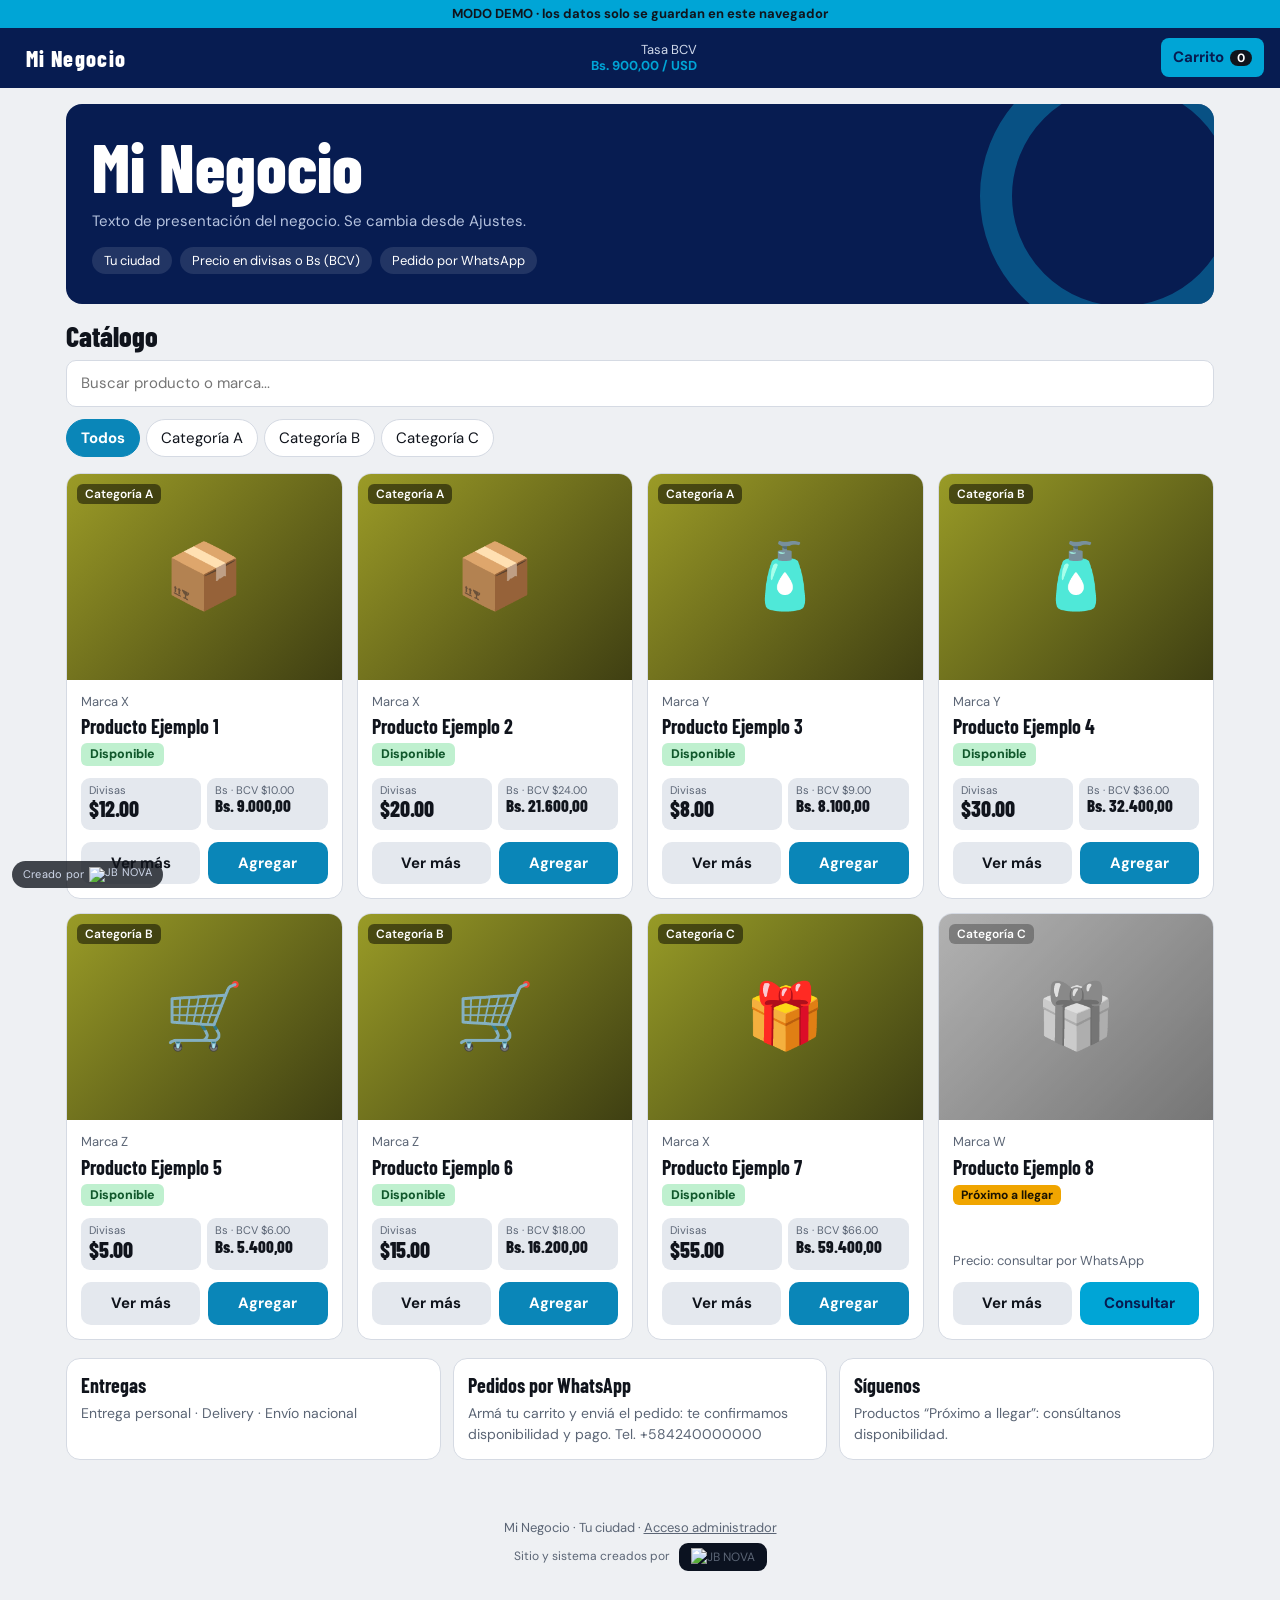
==== commit 051f6f4e: "Demo: Novi lee la tasa BCV real (con respaldo) y tasa de ejemplo realista Co-Authored-By: Claude Son" ====
--- a/base/01-web/index.html
+++ b/base/01-web/index.html
@@ -139,6 +139,48 @@
 .subnav{display:flex;gap:8px;align-items:center;margin-left:auto}.subnav .btn{padding:7px 10px;font-size:13px}
 @media (max-width:640px){.hero{grid-template-columns:1fr}.hero img.hl{display:none}.logo img{height:30px}.logo b{font-size:16px}.pr2 b{font-size:19px}}
 .credit,.mark{cursor:pointer}.mark{pointer-events:auto!important}.credit:hover{opacity:.85}select.var{width:100%;margin:6px 0;padding:9px 10px;border-radius:9px;border:1px solid var(--bd);background:var(--bg);color:var(--tx)}.jbp h3{margin:16px 0 4px;font-family:var(--hd)}.jbp ul{margin:4px 0;padding-left:20px}
+/* NOVI:CSS:INICIO */
+/* ============ NOVI · asistente del panel ============ */
+.nv-fab{position:fixed;right:14px;bottom:calc(70px + env(safe-area-inset-bottom,0px));z-index:60;width:66px;height:66px;border:0;padding:0;background:none;cursor:pointer;filter:drop-shadow(0 6px 14px #1d4ed866);transition:transform .2s}
+.nv-fab:hover{transform:translateY(-2px) scale(1.04)}
+.nv-fab svg{width:100%;height:100%;display:block}
+.nv-fab .nv-dot{position:absolute;top:6px;right:4px;min-width:18px;height:18px;border-radius:99px;background:var(--er);color:#fff;font:700 11px/18px var(--bf);padding:0 5px;text-align:center;display:none}
+.nv-tip{position:fixed;right:88px;bottom:calc(96px + env(safe-area-inset-bottom,0px));z-index:60;background:#fff;color:#0b1633;border-radius:12px;padding:7px 12px;font:800 16px var(--hd);letter-spacing:.02em;box-shadow:0 6px 18px #0004;pointer-events:none;animation:nvIn .3s ease-out}
+.nv-tip:after{content:"";position:absolute;right:-7px;bottom:12px;border:7px solid transparent;border-right:0;border-left-color:#fff}
+.nv-eye{transform-box:fill-box;transform-origin:center;animation:nvBlink 5s infinite}
+@keyframes nvBlink{0%,92%,100%{transform:scaleY(1)}95%{transform:scaleY(.15)}}
+@keyframes nvIn{from{opacity:0;transform:translateY(8px)}to{opacity:1;transform:none}}
+.nv-win{position:fixed;right:14px;bottom:calc(144px + env(safe-area-inset-bottom,0px));z-index:61;width:min(390px,calc(100vw - 28px));height:min(580px,calc(100vh - 190px));background:var(--sf);color:var(--tx);border:1px solid var(--bd);border-radius:18px;box-shadow:0 18px 50px #0006;display:none;flex-direction:column;overflow:hidden;animation:nvIn .25s ease-out}
+.nv-win.open{display:flex}
+.nv-hd{display:flex;align-items:center;gap:10px;padding:10px 12px;background:linear-gradient(135deg,#1d4ed8,#071c51);color:#fff}
+.nv-hd svg{width:38px;height:38px;flex-shrink:0}
+.nv-hd b{font:800 22px/1 var(--hd);letter-spacing:.03em;display:block}
+.nv-hd span{font-size:12px;opacity:.8}
+.nv-hd button{margin-left:auto;background:#ffffff1f;border:0;color:#fff;border-radius:9px;width:32px;height:32px;font-size:18px;cursor:pointer}
+.nv-msgs{flex:1;overflow-y:auto;padding:12px;display:flex;flex-direction:column;gap:8px;background:var(--bg)}
+.nv-m{max-width:88%;padding:9px 12px;border-radius:14px;font-size:14px;line-height:1.45;animation:nvIn .2s ease-out;overflow-wrap:anywhere}
+.nv-m.bot{background:var(--sf);border:1px solid var(--bd);border-bottom-left-radius:4px;align-self:flex-start}
+.nv-m.yo{background:#1d4ed8;color:#fff;border-bottom-right-radius:4px;align-self:flex-end}
+.nv-m .ln{display:flex;justify-content:space-between;gap:10px;padding:3px 0;border-bottom:1px dashed var(--bd)}
+.nv-m .ln:last-child{border-bottom:0}
+.nv-m .big{font:800 26px/1.1 var(--hd)}
+.nv-m .mu{color:var(--mt);font-size:12px}
+.nv-m .up{color:var(--ok);font-weight:700}.nv-m .dn{color:var(--er);font-weight:700}
+.nv-chips{display:flex;gap:6px;flex-wrap:wrap;padding:8px 12px;border-top:1px solid var(--bd);background:var(--sf);max-height:96px;overflow-y:auto}
+.nv-chips button{border:1px solid #1d4ed855;background:#1d4ed814;color:var(--tx);border-radius:99px;padding:6px 11px;font-size:13px;cursor:pointer}
+.nv-chips button:hover{background:#1d4ed82e}
+.nv-in{display:flex;gap:8px;padding:10px 12px;border-top:1px solid var(--bd);background:var(--sf)}
+.nv-in input{flex:1;border:1px solid var(--bd);border-radius:10px;padding:9px 11px;background:var(--bg);min-width:0}
+.nv-in button{border:0;border-radius:10px;background:#1d4ed8;color:#fff;font-weight:700;padding:0 14px;cursor:pointer}
+@media (max-width:520px){.nv-win{left:8px;right:8px;width:auto;bottom:calc(140px + env(safe-area-inset-bottom,0px));height:calc(100vh - 200px)}.nv-fab{width:58px;height:58px}.nv-tip{right:78px;bottom:calc(90px + env(safe-area-inset-bottom,0px))}}
+@media print{.nv-fab,.nv-win,.nv-tip{display:none!important}}
+.nv-in .nv-mic{background:var(--sf2);color:var(--tx);padding:0 11px;font-size:17px}
+.nv-in .nv-mic.on{background:var(--er);color:#fff;animation:nvPulse 1s infinite}
+@keyframes nvPulse{50%{box-shadow:0 0 0 6px #d93a3a33}}
+.nv-m a.nv-wa{display:inline-block;margin-top:8px;background:#13a05a;color:#fff;border-radius:9px;padding:6px 12px;text-decoration:none;font-weight:700;font-size:13px}
+.nv-m mark{background:#ffd54a;color:#10141c;border-radius:4px;padding:0 3px}
+
+/* NOVI:CSS:FIN */
 </style>
 </head>
 <body>
@@ -158,7 +200,7 @@
 const CREADOR = {nombre:"JB NOVA", logo:"jbnova.png", flotante:true};
 const jbHtml = () => '<div class="jbp"><div style="text-align:center"><img src="' + CREADOR.logo + '" alt="JB NOVA" style="max-height:64px;max-width:80%"><h2 style="margin:8px 0 2px">JB NOVA Digital Solutions</h2><p class="small" style="margin:0"><i>Tu negocio, ordenado y en línea.</i></p></div><h3>Quiénes somos</h3><p>Somos dos amigos que hemos trabajado juntos durante años en distintos proyectos, siempre con el sueño de crear algo propio. JB NOVA nace de esa experiencia y de las ganas de seguir aprendiendo. Ayudamos a negocios a ordenar su operación y a vender en línea, con soluciones simples, a su medida y con trato cercano.</p><h3>Qué hacemos</h3><ul><li>Tiendas en línea con panel de inventario, pedidos y caja.</li><li>Sistemas a medida en Google Sheets: inventario, ventas, créditos y clientes.</li><li>Automatización de reportes y tareas repetitivas.</li><li>Soporte y mejoras continuas después de la entrega.</li></ul><h3>Por qué elegirnos</h3><ul><li>Trato directo y respuesta rápida.</li><li>Cada solución se adapta a tu negocio.</li><li>Aprendemos y mejoramos contigo.</li></ul><a class="btn hi" style="display:block;text-align:center;text-decoration:none;padding:13px;margin-top:12px" target="_blank" rel="noopener" href="https://wa.me/584245760145?text=' + encodeURIComponent("Hola JB NOVA, vi su trabajo en la tienda de " + NEG.nombre + " y quiero más información.") + '">Escríbenos por WhatsApp</a><p class="small" style="text-align:center;margin-bottom:0">+58 424-5760145 · <a href="https://www.instagram.com/jbnova02" target="_blank" rel="noopener" style="color:var(--ac)">Instagram @jbnova02</a></p></div>';
 const jbImg = () => '<img class="jb" src="' + CREADOR.logo + '" alt="' + esc(CREADOR.nombre) + '">';
-const LSK = "jbnova_base_demo_v1", PINK = "jbn_pin_s";
+const LSK = "jbnova_base_demo_v2", PINK = "jbn_pin_s";
 const ESTADOS = ["Pendiente", "Crédito", "Pagado", "Entregado", "Cancelado"];
 const BADGE = {Pendiente:"pd", "Crédito":"cr", Pagado:"pg", Entregado:"en", Cancelado:"ca"};
 const GASTOS = ["Mercadería", "Delivery / envíos", "Publicidad", "Local / servicios", "Sueldos", "Otros"];
@@ -248,9 +290,9 @@
   if (DEMO) return local(JSON.parse(JSON.stringify(body)));
   /* API real: enviar mayor.codigo en catalog/order */
   const r = await fetch(API_URL, {method:"POST", headers:{"Content-Type":"text/plain;charset=utf-8"}, body:JSON.stringify(body)});
-  const j = await r.json(); if (!j.ok) throw new Error(j.error || "Error del servidor"); return j;
-}
-function apply(j){ if (j.clientes) CL = j.clientes; if (j.codigos) CODS = j.codigos; if (j.config) { C = j.config; syncCfg(); } if (j.products) P = j.products; if (j.orders) O = j.orders; if (j.expenses) E = j.expenses; if (j.cierres) K = j.cierres; }
+  const j = await r.json(); if (!j.ok) { if (/sesión venció/.test(j.error || "") && admin) { admin = false; pin = ""; try { sessionStorage.removeItem(PINK); } catch(e){} setTimeout(panel, 0); } throw new Error(j.error || "Error del servidor"); } return j;
+}
+function apply(j){ if (j.token) { pin = j.token; try { sessionStorage.setItem(PINK, pin); } catch(e){} } if (j.clientes) CL = j.clientes; if (j.codigos) CODS = j.codigos; if (j.config) { C = j.config; syncCfg(); } if (j.products) P = j.products; if (j.orders) O = j.orders; if (j.expenses) E = j.expenses; if (j.cierres) K = j.cierres; }
 async function run(action, data, msg){
   try { const j = await api(action, data); apply(j); if (msg) toast(msg); return j; }
   catch(err){ toast(err.message || "No se pudo completar. Revisá la conexión."); return null; }
@@ -265,7 +307,7 @@
   const it = (n, q, m) => { const p = f(n); return {id:p.id, n:pname(p), q, p:m ? (p.mayor || p.precio) : p.precio, c:p.costo}; };
   const o1 = [it("ejemplo 1",1), it("ejemplo 2",2)], o2 = [it("ejemplo 3",3), it("ejemplo 4",1)], o3 = [it("ejemplo 5",5,true), it("ejemplo 6",10,true)];
   const T = a => r2(a.reduce((x, i) => x + i.p * i.q, 0));
-  return {pin:"1234", codigos:[{codigo:"MAYOR-DEMO", nombre:"Distribuidora Demo C.A."}], config:{negocio:"Mi Negocio", intro:"Texto de presentación del negocio. Se cambia desde Ajustes.", tasa:60, whatsapp:"584240000000", entregas:["Entrega personal","Delivery","Envío nacional"], pagos:["Efectivo $","Zelle","Pago Móvil","Transferencia"], ciudad:"Tu ciudad", lema:"TU FRASE CORTA"},
+  return {pin:"1234", codigos:[{codigo:"MAYOR-DEMO", nombre:"Distribuidora Demo C.A."}], config:{negocio:"Mi Negocio", intro:"Texto de presentación del negocio. Se cambia desde Ajustes.", tasa:900, whatsapp:"584240000000", entregas:["Entrega personal","Delivery","Envío nacional"], pagos:["Efectivo $","Zelle","Pago Móvil","Transferencia"], ciudad:"Tu ciudad", lema:"TU FRASE CORTA"},
     products:ps, expenses:[{id:1,fecha:dkey(d(3)),categoria:"Publicidad",descripcion:"Publicidad",monto:15},{id:2,fecha:dkey(d(1)),categoria:"Delivery / envíos",descripcion:"Motorizado",monto:6}], cierres:[],
     orders:[
       {id:"PED-1001",fecha:d(2),cliente:"Luisana",telefono:"04120000000",entrega:"Entrega personal",direccion:"",pago:"Zelle",tipo:"Detal · Divisas",items:o1,total:T(o1),estado:"Pagado",fecha_pago:d(2)},
@@ -356,7 +398,7 @@
   if (a === "stock_adjust") { const p = D.products.find(x => x.id === b.id); p.stock = Math.max(0, p.stock + Math.floor(+b.delta)); dsave(); return snap(); }
   if (a === "expense_add") { const e = b.expense; if (!(+e.monto > 0)) throw new Error("Monto inválido"); D.expenses.push({id:Date.now(), fecha:dkey(e.fecha), categoria:cl(e.categoria,40), descripcion:cl(e.descripcion,160), monto:r2(+e.monto), pago:cl(e.pago,20) || "Efectivo"}); dsave(); return snap(); }
   if (a === "expense_del") { D.expenses = D.expenses.filter(x => x.id !== b.id); dsave(); return snap(); }
-  if (a === "config_save") { const c = b.config; D.config = {negocio:cl(c.negocio,60) || "Tienda", intro:cl(c.intro,600), titulo:cl(c.titulo,80), tasa:+c.tasa > 0 ? +c.tasa : D.config.tasa, whatsapp:String(c.whatsapp || "").replace(/\D/g,""), entregas:c.entregas, pagos:c.pagos, min_mayor:Math.max(1, +c.min_mayor || 5)}; ["legal","rif","correo","instagram","tiktok","lema","ciudad","color","logo_url","mod_tienda","mod_mayorista","mod_credito","mod_sabores"].forEach(k => { if (c[k] !== undefined) D.config[k] = cl(c[k], 200); }); dsave(); return snap(); }
+  if (a === "config_save") { const c = b.config; D.config = {negocio:cl(c.negocio,60) || "Tienda", intro:cl(c.intro,600), titulo:cl(c.titulo,80), tasa:+c.tasa > 0 ? +c.tasa : D.config.tasa, whatsapp:String(c.whatsapp || "").replace(/\D/g,""), entregas:c.entregas, pagos:c.pagos, min_mayor:Math.max(1, +c.min_mayor || 5)}; ["legal","rif","correo","instagram","tiktok","lema","ciudad","color","logo_url","mod_tienda","mod_mayorista","mod_credito","mod_sabores","mod_novi"].forEach(k => { if (c[k] !== undefined) D.config[k] = cl(c[k], 200); }); dsave(); return snap(); }
   if (a === "close_save") { const c = b.cierre; D.cierres = D.cierres.filter(x => x.fecha !== c.fecha); D.cierres.push(c); dsave(); return snap(); }
   if (a === "reset") { D = seedDemo(); dsave(); return snap(); }
   throw new Error("Acción desconocida");
@@ -443,10 +485,11 @@
 /* ============ NOTA DE ENTREGA (PDF) ============ */
 const NOTAS = {};
 const f2 = n => Number(n || 0).toLocaleString("es-VE", {minimumFractionDigits:2, maximumFractionDigits:2});
+const notaColor = () => /^#[0-9a-f]{6}$/i.test(C.color || "") ? C.color : "#00a5d6";
 function notaHtml(o){
   const num = o.nota || String(o.id).replace(/\D/g, "").replace(/^0+/, ""), bsm = /Bs/.test(o.tipo || "") || isBs(o.pago);
   const rows = o.items.map(i => { const mk = i.m || (pr(i.id) || {}).marca; return '<tr><td>' + esc(i.n) + (mk ? '<br><small style="color:#5b6575">Marca: ' + esc(mk) + '</small>' : '') + '</td><td class="r">' + i.q + '</td><td class="r">' + f2(i.p) + ' $</td><td class="r">' + f2(i.p * i.q) + ' $</td></tr>'; }).join("");
-  return '<!DOCTYPE html><html lang="es"><head><base href="/"><meta charset="utf-8"><title>Nota de entrega ' + esc(num) + ' - ' + esc(o.cliente) + '</title><style>@page{size:A4;margin:16mm}body{font:13px/1.45 Arial,sans-serif;color:#10141c;margin:0}h1{text-align:center;font-size:22px;letter-spacing:.08em;margin:0 0 14px}.top{display:flex;justify-content:space-between;align-items:flex-start;gap:20px;border-bottom:3px solid #00a5d6;padding-bottom:12px}.top img{height:70px}.top .co{text-align:right;font-size:12px}.top .co b{font-size:15px}.meta{display:flex;justify-content:space-between;margin:18px 0}.meta div{line-height:1.6}table{width:100%;border-collapse:collapse}th{background:#071c51;color:#fff;text-align:left;padding:7px 8px}th.r,td.r{text-align:right}td{padding:7px 8px;border-bottom:1px solid #d5dae3}.tot{margin:14px 0 0 auto;width:260px}.tot div{display:flex;justify-content:space-between;padding:4px 0}.tot .g{font-weight:700;font-size:16px;border-top:2px solid #071c51;margin-top:4px;padding-top:8px}.ft{margin-top:30px;font-size:11px;color:#5b6575;text-align:center}.bar{background:#00a5d6;color:#fff;text-align:center;font-size:11px;padding:4px;margin-top:2px;letter-spacing:.08em}@media print{.np{display:none}}</style></head><body>' +
+  return '<!DOCTYPE html><html lang="es"><head><base href="/"><meta charset="utf-8"><title>Nota de entrega ' + esc(num) + ' - ' + esc(o.cliente) + '</title><style>@page{size:A4;margin:16mm}body{font:13px/1.45 Arial,sans-serif;color:#10141c;margin:0}h1{text-align:center;font-size:22px;letter-spacing:.08em;margin:0 0 14px}.top{display:flex;justify-content:space-between;align-items:flex-start;gap:20px;border-bottom:3px solid ' + notaColor() + ';padding-bottom:12px}.top img{height:70px}.top .co{text-align:right;font-size:12px}.top .co b{font-size:15px}.meta{display:flex;justify-content:space-between;margin:18px 0}.meta div{line-height:1.6}table{width:100%;border-collapse:collapse}th{background:#071c51;color:#fff;text-align:left;padding:7px 8px}th.r,td.r{text-align:right}td{padding:7px 8px;border-bottom:1px solid #d5dae3}.tot{margin:14px 0 0 auto;width:260px}.tot div{display:flex;justify-content:space-between;padding:4px 0}.tot .g{font-weight:700;font-size:16px;border-top:2px solid #071c51;margin-top:4px;padding-top:8px}.ft{margin-top:30px;font-size:11px;color:#5b6575;text-align:center}.bar{background:' + notaColor() + ';color:#fff;text-align:center;font-size:11px;padding:4px;margin-top:2px;letter-spacing:.08em}@media print{.np{display:none}}</style></head><body>' +
     '<div class="np" style="background:#fff3c4;padding:8px;text-align:center;margin-bottom:10px">Para guardar como PDF: Imprimir → Destino “Guardar como PDF” <button onclick="window.print()">Imprimir / Guardar PDF</button></div>' +
     '<div class="top"><img src="logo-claro.png" alt=""><div class="co"><b>' + esc(NEG.nombre) + '</b><br>Rif: ' + esc(NEG.rif) + '<br>' + esc(NEG.email) + '<br>' + esc(NEG.tel) + '<br>IG: @' + esc(NEG.ig) + '</div></div><div class="bar">' + esc(NEG.lema) + '</div>' +
     '<h1 style="margin-top:16px">NOTA DE ENTREGA</h1><div class="meta"><div><b>Para</b><br>' + esc(o.cliente) + '<br>' + esc(o.telefono || "") + '</div><div style="text-align:right"><b>Nota de entrega #</b> ' + esc(num) + '<br><b>Fecha</b> ' + fdate(o.fecha) + '<br><b>Tipo</b> ' + esc(o.tipo || "") + '</div></div>' +
@@ -617,7 +660,7 @@
   $("sec").innerHTML = '<h2 class="sect">Gastos</h2><div class="two"><div class="box"><h3>Registrar gasto</h3><div class="f t"><div class="f2"><label>Fecha<input type="date" id="gf" value="' + dkey(new Date()) + '"></label><label>Monto USD<input id="gm" type="number" step="0.01" inputmode="decimal"></label></div><label class="small">Categoría<select id="gc">' + GASTOS.map(g => '<option>' + g + '</option>').join("") + '</select></label><label class="small">Detalle<input id="gd"></label><label class="small">Pagado con<select id="gp"><option>Efectivo</option><option>Otro medio (banco, Zelle, etc.)</option></select></label><button class="btn" data-a="gadd">Guardar gasto</button></div></div><div class="box"><h3>Este mes: ' + usd(mt.reduce((a, e) => a + e.monto, 0)) + '</h3>' + (Object.keys(by).length ? Object.entries(by).sort((a, b) => b[1] - a[1]).map(([k, v]) => '<div class="ln"><div>' + esc(k) + '</div><b>' + usd(v) + '</b></div>').join("") : '<p class="small">Sin gastos este mes.</p>') + '</div></div><div class="wrap"><table class="tb" style="min-width:520px"><thead><tr><th>Fecha</th><th>Categoría</th><th>Detalle</th><th>Pagado con</th><th>Monto</th><th></th></tr></thead><tbody>' + l.slice(0, 80).map(e => '<tr><td>' + fdate(e.fecha) + '</td><td>' + esc(e.categoria) + '</td><td>' + esc(e.descripcion) + '</td><td>' + esc(String(e.pago || "Efectivo").split(" ")[0]) + '</td><td>' + usd(e.monto) + ' <span class="small">' + bs(e.monto) + '</span></td><td><button class="btn gh sm" data-a="gdel" data-id="' + e.id + '">Borrar</button></td></tr>').join("") + '</tbody></table></div>';
 }
 function vAj(){
-  $("sec").innerHTML = '<h2 class="sect">Ajustes</h2><div class="two"><div class="box"><h3>Tasa del día</h3><p class="small" style="margin-top:0">Bolívares por cada dólar. Se aplica en la tienda y en el panel.</p><div class="f t"><input id="a_tasa" type="number" step="0.01" inputmode="decimal" value="' + C.tasa + '"><button class="btn" data-a="asave">Guardar ajustes</button></div></div><div class="box"><h3>Datos del negocio</h3><div class="f t"><label class="small">Nombre<input id="a_neg" value="' + esc(C.negocio) + '"></label><label class="small">WhatsApp (con código de país, sin signos)<input id="a_wa" value="' + esc(C.whatsapp) + '" inputmode="numeric"></label><label class="small">Título de la portada (el texto grande de arriba en la tienda)<input id="a_tit" maxlength="80" value="' + esc(C.titulo || "") + '" style="width:100%"></label><label class="small">Quiénes somos / qué vendemos<textarea id="a_intro" rows="4" style="width:100%">' + esc(C.intro) + '</textarea></label><label class="small">Razón social (para la nota de entrega)<input id="a_legal" value="' + esc(C.legal || "") + '"></label><label class="small">RIF<input id="a_rif" value="' + esc(C.rif || "") + '"></label><label class="small">Correo<input id="a_correo" value="' + esc(C.correo || "") + '"></label><label class="small">Instagram (sin @)<input id="a_ig" value="' + esc(C.instagram || "") + '"></label><label class="small">TikTok (sin @)<input id="a_tt" value="' + esc(C.tiktok || "") + '"></label><label class="small">Frase corta bajo el logo de la nota<input id="a_lema" value="' + esc(C.lema || "") + '"></label><label class="small">Ciudad / zona<input id="a_ciudad" value="' + esc(C.ciudad || "") + '"></label><label class="small">Color principal<input id="a_color" type="color" value="' + esc(C.color || "#0a86b8") + '"></label><label class="small">Logo para la nota de entrega (link de imagen)<input id="a_logo" value="' + esc(C.logo_url || "") + '"></label></div></div><div class="box"><h3>Módulos activos</h3><p class="small" style="margin-top:0">Activa solo lo que este negocio usa.</p><div class="f">' + [["tienda","Tienda en línea (página para clientes)"],["mayorista","Catálogo mayorista"],["credito","Ventas a crédito con cuotas"],["sabores","Productos con sabores / variantes"]].map(m => '<label class="small" style="display:flex;gap:10px;align-items:center"><input type="checkbox" id="a_mod_' + m[0] + '" ' + (MOD(m[0]) ? "checked" : "") + '> ' + m[1] + '</label>').join("") + '<button class="btn" data-a="asave">Guardar ajustes</button></div></div><div class="box"><h3>Compra mayorista</h3><p class="small" style="margin-top:0">Cantidad mínima de unidades para comprar al mayor. Se aplica solo en el catálogo mayorista (su link está más abajo).</p><div class="f t"><label class="small">Mínimo de unidades<input id="a_min" type="number" min="1" step="1" inputmode="numeric" value="' + (C.min_mayor || 5) + '"></label><button class="btn" data-a="asave">Guardar ajustes</button></div></div><div class="box"><h3>Links de la tienda</h3><p class="small" style="margin-top:0">Pasale cada link a quien corresponda. Los dos catálogos son independientes, pero todos los pedidos llegan a este mismo panel.</p><div class="f t"><label class="small">Catálogo detal<input readonly onclick="this.select()" value="' + location.origin + '/"></label><label class="small">Catálogo mayorista<input readonly onclick="this.select()" value="' + location.origin + '/mayorista/"></label></div></div><div class="box"><h3>Aviso de pedidos nuevos</h3><p class="small" style="margin-top:0">Cuando entra un pedido, suena un aviso y aparece un cartel al instante. Funciona mientras el panel esté abierto. Se guarda solo en este dispositivo: puedes tenerlo activado en el teléfono y apagado en la computadora.</p><div class="f t"><p style="margin:0">Estado en este dispositivo: <b>' + (avisoOn() ? "Activado" : "Desactivado") + '</b></p><button class="btn" data-a="avToggle">' + (avisoOn() ? "Desactivar aviso" : "Activar aviso") + '</button><button class="btn gh" data-a="avTest">Probar el aviso</button></div></div><div class="box"><h3>Cambiar clave del panel</h3><div class="f t"><label class="small">Clave actual<input id="pc_a" type="password" autocomplete="off"></label><label class="small">Clave nueva (mínimo 4 caracteres)<input id="pc_n" type="password" autocomplete="off"></label><label class="small">Repetir clave nueva<input id="pc_r" type="password" autocomplete="off"></label><button class="btn" data-a="pcsave">Cambiar clave</button></div></div><div class="box"><h3>Entregas y pagos</h3><div class="f t"><label class="small">Formas de entrega (separadas por coma)<input id="a_ent" value="' + esc(C.entregas.join(", ")) + '"></label><label class="small">Formas de pago (separadas por coma)<input id="a_pag" value="' + esc(C.pagos.join(", ")) + '"></label></div></div>' + (DEMO ? '<div class="box"><h3>Datos de demostración</h3><button class="btn gh" data-a="reset">Restablecer demo</button></div>' : '') + '</div><p class="credit" style="text-align:center">Sistema creado por <b>' + esc(CREADOR.nombre) + '</b></p>';
+  $("sec").innerHTML = '<h2 class="sect">Ajustes</h2><div class="two"><div class="box"><h3>Tasa del día</h3><p class="small" style="margin-top:0">Bolívares por cada dólar. Se aplica en la tienda y en el panel.</p><div class="f t"><input id="a_tasa" type="number" step="0.01" inputmode="decimal" value="' + C.tasa + '"><button class="btn" data-a="asave">Guardar ajustes</button></div></div><div class="box"><h3>Datos del negocio</h3><div class="f t"><label class="small">Nombre<input id="a_neg" value="' + esc(C.negocio) + '"></label><label class="small">WhatsApp (con código de país, sin signos)<input id="a_wa" value="' + esc(C.whatsapp) + '" inputmode="numeric"></label><label class="small">Título de la portada (el texto grande de arriba en la tienda)<input id="a_tit" maxlength="80" value="' + esc(C.titulo || "") + '" style="width:100%"></label><label class="small">Quiénes somos / qué vendemos<textarea id="a_intro" rows="4" style="width:100%">' + esc(C.intro) + '</textarea></label><label class="small">Razón social (para la nota de entrega)<input id="a_legal" value="' + esc(C.legal || "") + '"></label><label class="small">RIF<input id="a_rif" value="' + esc(C.rif || "") + '"></label><label class="small">Correo<input id="a_correo" value="' + esc(C.correo || "") + '"></label><label class="small">Instagram (sin @)<input id="a_ig" value="' + esc(C.instagram || "") + '"></label><label class="small">TikTok (sin @)<input id="a_tt" value="' + esc(C.tiktok || "") + '"></label><label class="small">Frase corta bajo el logo de la nota<input id="a_lema" value="' + esc(C.lema || "") + '"></label><label class="small">Ciudad / zona<input id="a_ciudad" value="' + esc(C.ciudad || "") + '"></label><label class="small">Color principal<input id="a_color" type="color" value="' + esc(C.color || "#0a86b8") + '"></label><label class="small">Logo para la nota de entrega (link de imagen)<input id="a_logo" value="' + esc(C.logo_url || "") + '"></label></div></div><div class="box"><h3>Módulos activos</h3><p class="small" style="margin-top:0">Activa solo lo que este negocio usa.</p><div class="f">' + [["tienda","Tienda en línea (página para clientes)"],["mayorista","Catálogo mayorista"],["credito","Ventas a crédito con cuotas"],["sabores","Productos con sabores / variantes"],["novi","Novi, asistente del panel"]].map(m => '<label class="small" style="display:flex;gap:10px;align-items:center"><input type="checkbox" id="a_mod_' + m[0] + '" ' + (MOD(m[0]) ? "checked" : "") + '> ' + m[1] + '</label>').join("") + '<button class="btn" data-a="asave">Guardar ajustes</button></div></div><div class="box"><h3>Compra mayorista</h3><p class="small" style="margin-top:0">Cantidad mínima de unidades para comprar al mayor. Se aplica solo en el catálogo mayorista (su link está más abajo).</p><div class="f t"><label class="small">Mínimo de unidades<input id="a_min" type="number" min="1" step="1" inputmode="numeric" value="' + (C.min_mayor || 5) + '"></label><button class="btn" data-a="asave">Guardar ajustes</button></div></div><div class="box"><h3>Links de la tienda</h3><p class="small" style="margin-top:0">Pasale cada link a quien corresponda. Los dos catálogos son independientes, pero todos los pedidos llegan a este mismo panel.</p><div class="f t"><label class="small">Catálogo detal<input readonly onclick="this.select()" value="' + location.origin + '/"></label><label class="small">Catálogo mayorista<input readonly onclick="this.select()" value="' + location.origin + '/mayorista/"></label></div></div><div class="box"><h3>Aviso de pedidos nuevos</h3><p class="small" style="margin-top:0">Cuando entra un pedido, suena un aviso y aparece un cartel al instante. Funciona mientras el panel esté abierto. Se guarda solo en este dispositivo: puedes tenerlo activado en el teléfono y apagado en la computadora.</p><div class="f t"><p style="margin:0">Estado en este dispositivo: <b>' + (avisoOn() ? "Activado" : "Desactivado") + '</b></p><button class="btn" data-a="avToggle">' + (avisoOn() ? "Desactivar aviso" : "Activar aviso") + '</button><button class="btn gh" data-a="avTest">Probar el aviso</button></div></div><div class="box"><h3>Cambiar clave del panel</h3><div class="f t"><label class="small">Clave actual<input id="pc_a" type="password" autocomplete="off"></label><label class="small">Clave nueva (mínimo 4 caracteres)<input id="pc_n" type="password" autocomplete="off"></label><label class="small">Repetir clave nueva<input id="pc_r" type="password" autocomplete="off"></label><button class="btn" data-a="pcsave">Cambiar clave</button></div></div><div class="box"><h3>Entregas y pagos</h3><div class="f t"><label class="small">Formas de entrega (separadas por coma)<input id="a_ent" value="' + esc(C.entregas.join(", ")) + '"></label><label class="small">Formas de pago (separadas por coma)<input id="a_pag" value="' + esc(C.pagos.join(", ")) + '"></label></div></div>' + (DEMO ? '<div class="box"><h3>Datos de demostración</h3><button class="btn gh" data-a="reset">Restablecer demo</button></div>' : '') + '</div><p class="credit" style="text-align:center">Sistema creado por <b>' + esc(CREADOR.nombre) + '</b></p>';
 }
 
 /* ============ EVENTOS ============ */
@@ -685,7 +728,7 @@
   csave: async () => { const {cash, gef, gt, sales} = cajaCalc(cajaD), f = parseFloat($("cf").value) || 0, esp = r2(f + cash - gef), cnt = parseFloat($("cc").value); if (isNaN(cnt)) { toast("Escribí el efectivo contado"); return; } if (await run("close_save", {cierre:{fecha:cajaD, ventas:sales, gastos:gt, efectivo_esperado:esp, efectivo_contado:cnt, diferencia:r2(cnt - esp), fondo:f, cobros_efectivo:cash, gastos_efectivo:gef, notas:$("cn").value.slice(0, 160)}}, "Cierre guardado")) vCaja(); },
   gadd: async () => { if (await run("expense_add", {expense:{fecha:$("gf").value, categoria:$("gc").value, descripcion:$("gd").value, monto:$("gm").value, pago:$("gp").value}}, "Gasto registrado")) vGas(); },
   gdel: async el => { if (!confirm("¿Borrar este gasto?")) return; if (await run("expense_del", {id:+el.dataset.id}, "Gasto borrado")) vGas(); },
-  asave: async () => { const lst = s => s.split(",").map(x => x.trim()).filter(Boolean); if (await run("config_save", {config:{negocio:$("a_neg").value, titulo:$("a_tit").value, intro:$("a_intro").value, tasa:$("a_tasa").value, whatsapp:$("a_wa").value, entregas:lst($("a_ent").value), pagos:lst($("a_pag").value), min_mayor:$("a_min").value, legal:$("a_legal").value, rif:$("a_rif").value, correo:$("a_correo").value, instagram:$("a_ig").value, tiktok:$("a_tt").value, lema:$("a_lema").value, ciudad:$("a_ciudad").value, color:$("a_color").value, logo_url:$("a_logo").value, mod_tienda:$("a_mod_tienda").checked ? "SI" : "NO", mod_mayorista:$("a_mod_mayorista").checked ? "SI" : "NO", mod_credito:$("a_mod_credito").checked ? "SI" : "NO", mod_sabores:$("a_mod_sabores").checked ? "SI" : "NO"}}, "Ajustes guardados")) panel(); },
+  asave: async () => { const lst = s => s.split(",").map(x => x.trim()).filter(Boolean); if (await run("config_save", {config:{negocio:$("a_neg").value, titulo:$("a_tit").value, intro:$("a_intro").value, tasa:$("a_tasa").value, whatsapp:$("a_wa").value, entregas:lst($("a_ent").value), pagos:lst($("a_pag").value), min_mayor:$("a_min").value, legal:$("a_legal").value, rif:$("a_rif").value, correo:$("a_correo").value, instagram:$("a_ig").value, tiktok:$("a_tt").value, lema:$("a_lema").value, ciudad:$("a_ciudad").value, color:$("a_color").value, logo_url:$("a_logo").value, mod_tienda:$("a_mod_tienda").checked ? "SI" : "NO", mod_mayorista:$("a_mod_mayorista").checked ? "SI" : "NO", mod_credito:$("a_mod_credito").checked ? "SI" : "NO", mod_sabores:$("a_mod_sabores").checked ? "SI" : "NO", mod_novi:$("a_mod_novi").checked ? "SI" : "NO"}}, "Ajustes guardados")) panel(); },
   reset: async () => { if (confirm("¿Restablecer los datos de ejemplo?")) { if (await run("reset", {}, "Datos restablecidos")) panel(); } }
 };
 document.addEventListener("click", e => { const el = e.target.closest("[data-a]"); if (el && A[el.dataset.a]) A[el.dataset.a](el); });
@@ -750,6 +793,561 @@
 document.addEventListener("visibilitychange", () => { if (!document.hidden) pulso(); });
 document.addEventListener("visibilitychange", () => { if (!document.hidden) tick(); });
 
+/* NOVI:JS:INICIO */
+const NOVI_DEMO = {"faq": [{"pregunta": "Horario", "claves": "horario, a que hora abren, a que hora cierran, hora de apertura, estan abiertos, abren hoy, atienden hoy, hasta que hora, a que hora atienden", "respuesta": "Atendemos de lunes a sábado de 8:00 am a 6:00 pm.", "paquete": "general", "activo": "SI"}, {"pregunta": "Domingos y feriados", "claves": "domingo, domingos, feriado, feriados, dias festivos, abren el domingo, trabajan el domingo", "respuesta": "Los domingos y feriados no abrimos, pero puedes dejar tu pedido y te lo despachamos el siguiente día hábil.", "paquete": "general", "activo": "SI"}, {"pregunta": "Ubicación", "claves": "donde estan, direccion, ubicacion, donde queda, como llego, tienen local, tienda fisica, donde los consigo, punto de referencia", "respuesta": "Estamos en {ciudad}. dirección exacta y punto de referencia.", "paquete": "general", "activo": "SI"}, {"pregunta": "Formas de pago", "claves": "formas de pago, como pago, metodos de pago, que aceptan, puedo pagar con, como se paga, medios de pago", "respuesta": "Aceptamos: {pagos}. Los pagos por Pago Móvil y Transferencia se cobran en bolívares a la tasa BCV del día.", "paquete": "general", "activo": "SI"}, {"pregunta": "Datos de Pago Móvil", "claves": "datos de pago movil, pago movil, a donde transfiero, datos bancarios, numero de cuenta, cuenta bancaria, a que banco", "respuesta": "Pago Móvil: Banco ____, teléfono ____, C.I./RIF ____. Después envíanos el capture por WhatsApp al +{whatsapp} con tu número de pedido.", "paquete": "general", "activo": "SI"}, {"pregunta": "Zelle", "claves": "zelle, correo zelle, pagar por zelle, aceptan zelle, tienen zelle", "respuesta": "Zelle a nombre de ____, correo ____. Envíanos el capture al +{whatsapp}.", "paquete": "general", "activo": "SI"}, {"pregunta": "Dólares en efectivo", "claves": "efectivo, dolar en efectivo, aceptan dolar, billetes, cash", "respuesta": "Sí, aceptamos dólares en efectivo. El vuelto lo damos en dólares si hay sencillo, o en bolívares.", "paquete": "general", "activo": "SI"}, {"pregunta": "Tasa que usan", "claves": "a que tasa, tasa que usan, que tasa, precio en bs, cobran en bs, tasa del dia, tasa bcv", "respuesta": "Usamos la tasa oficial del BCV del día. Hoy: {tasa} Bs por dólar.", "paquete": "general", "activo": "SI"}, {"pregunta": "Tarjeta / punto de venta", "claves": "tarjeta, punto de venta, debito, pagar con tarjeta", "respuesta": "En la tienda aceptamos tarjeta de débito por punto de venta.", "paquete": "general", "activo": "SI"}, {"pregunta": "Binance / USDT", "claves": "binance, usdt, cripto, criptomonedas", "respuesta": "Sí, aceptamos USDT por Binance Pay. Pídenos los datos por WhatsApp.", "paquete": "general", "activo": "SI"}, {"pregunta": "Delivery", "claves": "delivery, hacen delivery, a domicilio, llevan, envian a mi casa, despacho", "respuesta": "Sí. Formas de entrega: {entregas}. zonas y costo del delivery.", "paquete": "general", "activo": "SI"}, {"pregunta": "Envíos nacionales", "claves": "envios nacionales, envian a otra ciudad, mrw, zoom, tealca, encomienda, envio nacional, envian al interior", "respuesta": "Hacemos envíos a todo el país por MRW, Zoom o Tealca. El envío se paga al recibir (cobro en destino).", "paquete": "general", "activo": "SI"}, {"pregunta": "Tiempo de entrega", "claves": "cuanto tarda, cuando llega, tiempo de entrega, demora, cuanto se tarda, para cuando", "respuesta": "El delivery llega el mismo día si pides antes de las 3:00 pm. Los envíos nacionales tardan de 2 a 4 días hábiles.", "paquete": "general", "activo": "SI"}, {"pregunta": "Retiro en tienda", "claves": "retirar, buscar en tienda, pick up, paso buscando, lo busco, retiro", "respuesta": "Puedes retirar tu pedido en nuestra tienda en {ciudad}. Te avisamos por WhatsApp cuando esté listo.", "paquete": "general", "activo": "SI"}, {"pregunta": "Cómo comprar", "claves": "como compro, como hago un pedido, como pido, como comprar, como funciona, como hago la compra", "respuesta": "Agrega los productos al carrito en esta página, elige la forma de pago y de entrega, y envía el pedido. Te confirmamos por WhatsApp.", "paquete": "general", "activo": "SI"}, {"pregunta": "Estado de mi pedido", "claves": "mi pedido, estado de mi pedido, donde esta mi pedido, ya enviaron, ya salio, rastrear", "respuesta": "Escríbenos por WhatsApp al +{whatsapp} con tu número de pedido y te decimos cómo va.", "paquete": "general", "activo": "SI"}, {"pregunta": "Ya pagué", "claves": "ya pague, ya transferi, envie el pago, comprobante, capture, ya hice el pago, referencia", "respuesta": "¡Gracias! Envía el capture del pago por WhatsApp al +{whatsapp} con tu número de pedido para verificarlo.", "paquete": "general", "activo": "SI"}, {"pregunta": "Factura o nota", "claves": "factura, facturan, nota de entrega, recibo, fiscal, comprobante de compra", "respuesta": "Con cada compra te enviamos una nota de entrega. Si necesitas factura fiscal, pídela al hacer tu pedido.", "paquete": "general", "activo": "SI"}, {"pregunta": "Garantía", "claves": "garantia, tiene garantia, tienen garantia, si sale malo, defecto, defectuoso", "respuesta": "Si el producto llega con un defecto de fábrica, lo cambiamos dentro de los primeros 7 días con su nota de entrega.", "paquete": "general", "activo": "SI"}, {"pregunta": "Cambios y devoluciones", "claves": "cambio, cambios, devolucion, devoluciones, puedo cambiar, reembolso, devolver", "respuesta": "Aceptamos cambios dentro de los 7 días siguientes a la compra, con el producto sin usar y su nota de entrega. No hacemos reembolsos en efectivo.", "paquete": "general", "activo": "SI"}, {"pregunta": "Precios", "claves": "precio, precios, lista de precios, catalogo, cuanto cuesta, cuanto vale", "respuesta": "Los precios están en esta página, en dólares y en bolívares a la tasa del día. Si no encuentras algo, escríbenos al +{whatsapp}.", "paquete": "general", "activo": "SI"}, {"pregunta": "Disponibilidad", "claves": "hay disponible, tienen, les queda, hay stock, disponible, lo tienen", "respuesta": "En la página ves si cada producto está Disponible o Agotado. Si está agotado, escríbenos y te avisamos cuando llegue.", "paquete": "general", "activo": "SI"}, {"pregunta": "Apartar", "claves": "apartar, reservar, separar, me lo guardan, me lo apartan", "respuesta": "Apartamos productos por 24 horas con un abono del 50%.", "paquete": "general", "activo": "SI"}, {"pregunta": "Encargos", "claves": "encargo, pedido especial, pueden traer, pueden conseguir, no lo tienen, lo traen", "respuesta": "Si no ves lo que buscas, escríbenos al +{whatsapp}: a veces podemos traerlo por encargo.", "paquete": "general", "activo": "SI"}, {"pregunta": "Al mayor", "claves": "al mayor, mayorista, precio al mayor, por mayor, distribuidor, revender, para revender", "respuesta": "Tenemos precios al mayor desde {min_mayor} unidades, solo en efectivo. Escríbenos al +{whatsapp} y te damos acceso al catálogo mayorista.", "paquete": "general", "activo": "SI"}, {"pregunta": "Crédito o cuotas", "claves": "credito, cuotas, fiado, pagar en partes, cashea, financiamiento, a credito", "respuesta": "Ofrecemos compras en cuotas a clientes aprobados. Escríbenos para más información.", "paquete": "general", "activo": "SI"}, {"pregunta": "Compra mínima", "claves": "compra minima, monto minimo, minimo de compra, hay minimo", "respuesta": "En detal no hay compra mínima. Al mayor, el mínimo es de {min_mayor} unidades.", "paquete": "general", "activo": "SI"}, {"pregunta": "Ofertas", "claves": "descuento, descuentos, oferta, ofertas, promocion, promociones, promo, rebaja", "respuesta": "Esta semana tenemos ____. Síguenos en Instagram @{instagram} para enterarte de las ofertas.", "paquete": "general", "activo": "SI"}, {"pregunta": "Redes sociales", "claves": "instagram, redes, redes sociales, tiktok, facebook, ig", "respuesta": "Síguenos en Instagram @{instagram}.", "paquete": "general", "activo": "SI"}, {"pregunta": "Hablar con una persona", "claves": "hablar con alguien, asesor, atencion al cliente, una persona, un humano, contacto, whatsapp, telefono, numero", "respuesta": "Escríbenos por WhatsApp al +{whatsapp} y te atiende una persona.", "paquete": "general", "activo": "SI"}, {"pregunta": "¿Es confiable?", "claves": "es seguro, confiable, estafa, son reales, es real, como se que es real, son serios", "respuesta": "Somos {legal} (RIF {rif}). Puedes ver nuestras redes en @{instagram} y escribirnos al +{whatsapp} antes de pagar.", "paquete": "general", "activo": "SI"}, {"pregunta": "RIF y razón social", "claves": "rif, razon social, nombre de la empresa", "respuesta": "{legal} · RIF {rif}.", "paquete": "general", "activo": "SI"}, {"pregunta": "Correo", "claves": "correo, email, mail, correo electronico", "respuesta": "Nuestro correo es {correo}.", "paquete": "general", "activo": "SI"}, {"pregunta": "Vuelto", "claves": "vuelto, sencillo, dan vuelto", "respuesta": "Damos vuelto en dólares cuando hay sencillo; si no, en bolívares por Pago Móvil.", "paquete": "general", "activo": "SI"}, {"pregunta": "Proveedores", "claves": "proveedor, proveedores, vender a ustedes, ofrecer productos, alianza", "respuesta": "Para propuestas de proveedores o alianzas, escríbenos al +{whatsapp} o al correo {correo}.", "paquete": "general", "activo": "SI"}, {"pregunta": "Empleo", "claves": "empleo, trabajo, vacante, vacantes, trabajar con ustedes", "respuesta": "Por ahora no tenemos vacantes. Puedes dejarnos tus datos por WhatsApp al +{whatsapp}.", "paquete": "general", "activo": "SI"}, {"pregunta": "Regalos", "claves": "regalo, envolver, para regalo, tarjeta de regalo, gift card", "respuesta": "Sí, envolvemos para regalo sin costo adicional. Avísanos al hacer tu pedido.", "paquete": "general", "activo": "SI"}], "sin": []};
+/* ============ NOVI · DICCIONARIO ============
+   Aquí se le enseña a Novi a entender. Cada intención tiene la lista de formas de preguntarla.
+   Reglas para agregar frases:
+   - Todo en minúsculas, sin acentos ni signos ("cuanto vendi", no "¿Cuánto vendí?").
+   - Las frases de varias palabras valen más que las sueltas, así que una frase específica gana.
+   - Si dos intenciones empatan, gana la que está más arriba en esta lista.
+   - Las palabras sueltas de 5 letras o más se reconocen aunque tengan un error de tipeo ("bentas" = "ventas").
+   Después de editar: correr  python3 herramientas/armar.py  y  node herramientas/probar.js
+*/
+const NV_INT = [
+  ["quien_eres", ["quien eres","quien sos","como te llamas","que eres","eres un robot","eres una ia","eres 1 ia","eres ia","eres inteligencia artificial","eres real","eres humano","quien te creo","quien te hizo"]],
+  ["tasa", ["tasa","tasas","bcv","tasa del dia","tasa de hoy","tasa oficial","a cuanto esta el dolar","a como esta el dolar","cuanto esta el dolar","como esta el dolar","precio del dolar","valor del dolar","dolar hoy","dolar de hoy","el dolar","euro","precio del euro","cambio del dia","actualizar tasa","cambiar tasa","cambiar la tasa","actualizar la tasa"]],
+  ["convertir", ["cuanto es","cuanto son","cuanto seria","cuanto serian","en bs","en bolivares","a bs","a bolivares","en dolar","a dolar","a dolares","en divisas","convierte","convertir","conversion","pasame","pasar a","calcula","calculame"]],
+  ["hora", ["que hora es","que horas son","hora","la hora","hora es","dime la hora"]],
+  ["fecha", ["que dia es","que dia es hoy","que fecha es","fecha de hoy","que fecha","fecha","en que dia estamos","que dia estamos","a cuanto estamos"]],
+  ["mejor_dia", ["mejor dia","mejores dias","peor dia","que dia vendo mas","dia que mas vendo","dia que mas se vende","dias mas fuertes","dia mas fuerte","dia de la semana","dias de la semana","que dia se vende mas","que dias vendo mas","dia flojo","dias flojos"]],
+  ["mejores_clientes", ["mejores clientes","mejor cliente","quien compra mas","quienes compran mas","quien me compra mas","clientes que mas compran","cliente que mas compra","clientes frecuentes","top clientes","clientes fieles","mejores compradores","quien gasta mas"]],
+  ["cliente_info", ["telefono de","telefono del","numero de","whatsapp de","wasap de","datos de","direccion de","donde vive","que compro","que ha comprado","que se llevo","que me compro","compras de","historial de","info de","informacion de","contacto de","ficha de","buscar cliente","busca al cliente","el cliente","la clienta"]],
+  ["compra", ["lista de compra","lista de compras","que tengo que comprar","que debo comprar","que hay que comprar","que me falta comprar","que necesito comprar","que pido","que le pido al proveedor","pedir al proveedor","pedido al proveedor","reponer","reposicion","surtir","que surtir","hacer pedido de mercancia","comprar mercancia","que mercancia falta"]],
+  ["vencidas", ["vencida","vencidas","vencido","vencidos","vence","vencen","vence hoy","vencen hoy","se vence","atrasado","atrasados","atrasada","atrasadas","morosos","moroso","morosa","cuotas de hoy","cobrar hoy","a quien cobro hoy","que cobro hoy","a quien le cobro","cuotas","cuota","cuotas pendientes","pagos atrasados"]],
+  ["deben", ["quien me debe","quienes me deben","me debe","me deben","debe","deben","deudores","deudor","deudora","deuda","deudas","fiado","fiados","fiao","fiaos","credito","creditos","por cobrar","cuentas por cobrar","saldo","saldos","cuanto me deben","cuanto me debe","lo que me deben","plata en la calle"]],
+  ["bajos", ["stock bajo","inventario bajo","bajo","bajos","agotado","agotados","agotada","agotadas","se acabo","se acabaron","poco stock","por agotarse","por acabarse","sin stock","se esta acabando","se estan acabando","alertas","alerta","que falta","que me falta","faltantes","bajo minimo","bajo el minimo","quedan pocos","quedan pocas"]],
+  ["top", ["mas vendido","mas vendidos","mas vendida","mas vendidas","lo que mas se vende","lo que mas sale","mas sale","mas salen","top","top 10","estrella","productos estrella","mejores productos","mas se vende","mas se venden","que se vende","que es lo que mas vendo","que vendo mas","lo mas pedido","mas pedidos","ranking","menos vendido","menos vendidos"]],
+  ["ganancia", ["ganancia","ganancias","utilidad","utilidades","gane","ganamos","rentabilidad","neto","ganancia neta","cuanto gane","cuanto ganamos","beneficio","margen","cuanto me queda","me queda libre"]],
+  ["caja", ["caja","cierre","cierre de caja","cerrar","cerrar caja","cuadrar","cuadre","cuadrar caja","arqueo","efectivo en caja","cuanto hay en caja","cuanto efectivo","plata en caja","cuanto debe haber"]],
+  ["pagos", ["forma de pago","formas de pago","por metodo","metodo de pago","metodos de pago","por pago","pago movil","zelle","efectivo","transferencia","como me pagaron","como pagaron","por forma de pago","por banco","punto de venta","tarjeta","binance","divisas","en divisas","entro por","entro en"]],
+  ["pendientes", ["pendiente","pendientes","por atender","falta por atender","sin pagar","sin confirmar","pedidos nuevos","pedido nuevo","por confirmar","pedido","pedidos","ordenes","orden","que pedidos tengo","pedidos de hoy","llego algun pedido","hay pedidos"]],
+  ["gastos", ["gasto","gastos","gaste","gastamos","egresos","egreso","en que gaste","cuanto gaste","cuanto he gastado","salidas de dinero"]],
+  ["stock", ["stock","cuanto queda","cuantos quedan","cuantas quedan","queda","quedan","existencia","existencias","tengo de","hay de","cuanto hay","cuantos hay","cuantas hay","disponible","disponibles","cuantas unidades","cuantos tengo","cuantas tengo","tienes","tenemos","hay","busca","buscar","buscame","precio de","cuanto cuesta","cuanto vale","a cuanto esta"]],
+  ["inventario", ["valor del inventario","cuanto vale el inventario","cuanto vale mi inventario","inventario","inventario total","capital","mercancia","cuanto tengo invertido","cuanto hay en mercancia","valor de la mercancia","vale la mercancia"]],
+  ["ventas", ["vendi","vendido","venta","ventas","vendimos","vende","vendo","vendiste","cobrado","cobre","cobramos","cobros","facture","facturado","facturamos","facturacion","ingreso","ingresos","cuanto hice","cuanto hicimos","cuanto llevo","como voy","como vamos","como va","cuanto entro","cuanto ha entrado","plata","dinero","resumen","como estamos","como va el negocio","movimiento","como fue el dia","he vendido"]],
+  ["saludo", ["hola","holaa","buenas","buen dia","buenos dias","buenas tardes","buenas noches","hey","epa","epale","que tal","saludos","que mas","como estas"]],
+  ["despedida", ["chao","chau","adios","nos vemos","hasta luego","hasta manana","bye","me voy"]],
+  ["menu", ["menu","ayuda","opciones","que puedes hacer","que sabes hacer","que haces","comandos","help","que mas puedes hacer","para que sirves","como funcionas","no se que preguntar"]],
+  ["gracias", ["gracias","muchas gracias","listo","ok","okey","perfecto","chevere","fino","dale","excelente","genial","buenisimo","de una"]]
+];
+/* Palabras que no ayudan a buscar productos o clientes */
+const NV_STOP = new Set(("de del la el los las lo un una unos unas me mi mis que en y a al por para con cuanto cuantos cuanta cuantas hay queda quedan " +
+  "tengo tiene tienes tenemos stock existencia existencias producto productos disponible disponibles dime decime muestrame ver quiero saber sobre " +
+  "esta este estos estas cual cuales es son hoy porfa favor precio cuesta vale busca buscar buscame unidades he has ha vendido vendi vendimos se " +
+  "quien quienes cliente clienta telefono numero datos direccion compro comprado llevo compras historial info informacion contacto ficha whatsapp wasap debe deben quien quienes").split(" "));
+/* Sinónimos que vienen de fábrica. Cada negocio agrega los suyos en la hoja Novi_Sinonimos. */
+const NV_SIN0 = {fiao:"fiado", fiaos:"fiados", verdes:"dolar", lechugas:"dolar", dolares:"dolar", usd:"dolar", bolos:"bs", bolivares:"bs", bolivar:"bs", ves:"bs",
+  xq:"porque", pq:"porque", q:"que", k:"que", tb:"tambien", hoi:"hoy", wasa:"whatsapp", wsp:"whatsapp", ws:"whatsapp", tlf:"telefono", tel:"telefono", nro:"numero"};
+
+/* ============ NOVI · MOTOR DE REGLAS ============
+   Funciones puras: limpiar texto, detectar intención, sacar períodos, montos, pedidos, productos y clientes.
+   No usan IA ni internet. Se prueban solas con herramientas/probar.js */
+const NV_NUM = ["cero","uno","dos","tres","cuatro","cinco","seis","siete","ocho","nueve","diez"];
+let NV_SIN = Object.assign({}, NV_SIN0);           // se completa con la hoja Novi_Sinonimos del negocio
+let NV_FAQ = [];                                     // filas de la hoja Novi_Faq: {pregunta, claves, respuesta}
+function nvCargarDatos(d){
+  NV_SIN = Object.assign({}, NV_SIN0);
+  ((d && d.sin) || []).forEach(s => { const a = nvLimpio(s.palabra), b = nvLimpio(s.equivale); if (a && b) NV_SIN[a] = b; });
+  NV_FAQ = ((d && d.faq) || []).filter(f => f.respuesta && String(f.activo || "SI").toUpperCase() !== "NO")
+    .map(f => ({p:f.pregunta || "", r:f.respuesta, k:String(f.claves || "").split(/[,;\n]+/).map(nvNorm).filter(Boolean)}));
+}
+const nvLimpio = s => String(s == null ? "" : s).toLowerCase().normalize("NFD").replace(/[̀-ͯ]/g, "").replace(/[^a-z0-9ñ\s]/g, " ").replace(/ñ/g, "n").replace(/\s+/g, " ").trim();
+function nvNorm(s){
+  let t = String(s == null ? "" : s).toLowerCase().replace(/\$/g, " dolar ").replace(/€/g, " euro ");
+  t = nvLimpio(t).replace(/\bun par\b/g, "2").replace(/\b(uno|una)\b/g, "1");
+  t = t.split(" ").map(w => { const i = NV_NUM.indexOf(w); return i > 1 ? String(i) : (NV_SIN[w] || w); }).join(" ");
+  return t.replace(/\s+/g, " ").trim();
+}
+const nvHas = (t, ph) => (" " + t + " ").indexOf(" " + ph + " ") > -1;
+function nvLev(a, b){
+  if (Math.abs(a.length - b.length) > 2) return 9;
+  const v = Array(b.length + 1).fill(0).map((_, i) => i);
+  for (let i = 1; i <= a.length; i++) { let p = v[0]; v[0] = i;
+    for (let j = 1; j <= b.length; j++) { const x = v[j]; v[j] = Math.min(v[j] + 1, v[j - 1] + 1, p + (a[i - 1] === b[j - 1] ? 0 : 1)); p = x; } }
+  return v[b.length];
+}
+/* Puntaje de una lista de frases: suma las palabras de cada frase encontrada; las palabras sueltas largas aceptan 1 error de tipeo */
+let NV_EXACTAS = null;   // palabras sueltas que ya son frase de alguna intención: no se corrigen como error de tipeo
+function nvPuntaje(t, frases){
+  if (!NV_EXACTAS) { NV_EXACTAS = new Set(); NV_INT.forEach(([, l]) => l.forEach(ph => { if (ph.indexOf(" ") < 0) NV_EXACTAS.add(ph); })); }
+  const ws = t.split(" ").filter(w => !NV_EXACTAS.has(w));
+  return frases.reduce((a, ph) => {
+    if (nvHas(t, ph)) return a + ph.split(" ").length;
+    if (ph.length >= 5 && ph.indexOf(" ") < 0 && ws.some(w => w.length >= 5 && w[0] === ph[0] && nvLev(w, ph) <= 1)) return a + 1;
+    return a;
+  }, 0);
+}
+function nvIntent(t, raw){
+  const monto = nvMonto(raw || t);
+  let best = null, sc = 0;
+  NV_INT.forEach(([k, l]) => {
+    if (k === "convertir" && !monto) return;          // "cuánto es" solo convierte si hay un monto con moneda
+    const n = nvPuntaje(t, l) + (k === "convertir" ? 2 : 0);
+    if (n > sc) { sc = n; best = k; }
+  });
+  return {i:best, s:sc};
+}
+function nvFaq(t){
+  let best = null, sc = 0;
+  NV_FAQ.forEach(f => { const n = nvPuntaje(t, f.k); if (n > sc) { sc = n; best = f; } });
+  return {f:best, s:sc};
+}
+/* Montos con moneda: "$20", "20 dolares", "500 bs", "1.250,50 bs" */
+function nvNumero(s){
+  s = String(s);
+  if (s.indexOf(".") > -1 && s.indexOf(",") > -1) s = s.replace(/\./g, "").replace(",", ".");
+  else if (s.indexOf(",") > -1) s = s.replace(",", ".");
+  else if (/^\d{1,3}(\.\d{3})+$/.test(s)) s = s.replace(/\./g, "");
+  const n = parseFloat(s); return isNaN(n) ? null : n;
+}
+function nvMonto(raw){
+  const t = String(raw || "").toLowerCase().normalize("NFD").replace(/[̀-ͯ]/g, "");
+  const mon = "(\\$|usd|dolar(?:es)?|verdes|divisas?|bs\\.?|bss|bolivar(?:es)?|bolos|ves|euros?|€)";
+  let m = new RegExp("(\\d[\\d.,]*)\\s*" + mon).exec(t) || null, num, cur;
+  if (m) { num = m[1]; cur = m[2]; }
+  else { m = new RegExp(mon + "\\s*(\\d[\\d.,]*)").exec(t); if (m) { cur = m[1]; num = m[2]; } }
+  if (!m) return null;
+  const n = nvNumero(num.replace(/[.,]$/, "")); if (n === null) return null;
+  const c = /bs|bol|ves/.test(cur) ? "bs" : /eur|€/.test(cur) ? "eur" : "usd";
+  return {n, c};
+}
+/* Número de pedido: "pedido 1003", "PED-1003", "nota 12" */
+function nvPedidoRef(raw){
+  const t = String(raw || "").toLowerCase();
+  let m = /\bped[-\s#]*(\d{3,6})\b/.exec(t) || /\b(?:pedido|orden)\s*(?:n(?:ro|umero|°|º)?\.?\s*|#\s*)?(\d{3,6})\b/.exec(t);
+  if (m) return {tipo:"ped", n:m[1]};
+  m = /\bnota\s*(?:de entrega\s*)?(?:n(?:ro|umero|°|º)?\.?\s*|#\s*)?(\d{1,6})\b/.exec(t);
+  return m ? {tipo:"nota", n:m[1]} : null;
+}
+/* Quita del texto las frases de intención para quedarse con lo que se busca (producto o cliente) */
+function nvResto(t){
+  let r = " " + t + " ";
+  NV_INT.forEach(([, l]) => l.slice().sort((a, b) => b.length - a.length).forEach(ph => { r = r.split(" " + ph + " ").join(" "); }));
+  r = r.replace(/\b(esta semana|semana pasada|semana anterior|este mes|mes pasado|mes anterior|ultimos 7 dias|7 dias|todo el tiempo|historico|siempre|hoy|ayer|semana|mes|dia)\b/g, " ");
+  return r.split(" ").filter(w => (w.length > 1 || /\d/.test(w)) && !NV_STOP.has(w)).join(" ").trim();
+}
+/* Búsqueda aproximada en una lista: cada elemento trae el texto donde buscar */
+function nvAprox(q, lista, texto){
+  const toks = nvNorm(q).split(" ").filter(w => (w.length > 1 || /\d/.test(w)) && !NV_STOP.has(w));
+  if (!toks.length) return [];
+  const qj = toks.join("");
+  return lista.map(x => {
+    const nm = nvNorm(texto(x)), ws = nm.split(" "), nj = nm.replace(/ /g, "");
+    let s = toks.reduce((a, w) => a + Math.max(0, ...ws.map(y => y === w ? 1 : (/\d/.test(w) ? 0 : (w.length >= 3 && y.indexOf(w) === 0) ? .9 : (w.length >= 4 && nvLev(w, y) <= 1) ? .8 : (w.length >= 6 && nvLev(w, y) <= 2) ? .6 : 0))), 0) / toks.length;
+    if (qj.length >= 4 && nj.indexOf(qj) > -1) s = Math.max(s, 1);
+    return {x, s};
+  }).filter(r => r.s >= .6).sort((a, b) => b.s - a.s);
+}
+
+/* ============ NOVI · RESPUESTAS E INTERFAZ DEL PANEL ============
+   Usa los datos que el panel ya tiene cargados (P productos, O pedidos, E gastos, K cierres, CL agenda, C config)
+   y las mismas fórmulas del panel. Las únicas acciones que cambian datos piden confirmación (por ahora: la tasa). */
+const NOVI_SVG = () => '<svg viewBox="0 0 120 120" aria-hidden="true"><defs><linearGradient id="nvH" x1="0" y1="0" x2="0" y2="1"><stop offset="0" stop-color="#4f8ff7"/><stop offset="1" stop-color="#1d4ed8"/></linearGradient></defs>' +
+  '<path d="M60 3c1.6 7.4 3.2 9 10.6 10.6C63.2 15.2 61.6 16.8 60 24.2 58.4 16.8 56.8 15.2 49.4 13.6 56.8 12 58.4 10.4 60 3z" fill="#7cb3ff"/>' +
+  '<rect x="57.5" y="22" width="5" height="14" rx="2.5" fill="#3b82f6"/>' +
+  '<rect x="11" y="58" width="14" height="30" rx="6" fill="#2563eb"/><rect x="95" y="58" width="14" height="30" rx="6" fill="#2563eb"/>' +
+  '<rect x="20" y="34" width="80" height="72" rx="32" fill="url(#nvH)"/>' +
+  '<ellipse cx="44" cy="46" rx="16" ry="6" fill="#fff" opacity=".16"/>' +
+  '<rect x="31" y="52" width="58" height="38" rx="18" fill="#0b1633"/>' +
+  '<ellipse class="nv-eye" cx="48" cy="67" rx="6" ry="7.5" fill="#7dd3fc"/><ellipse class="nv-eye" cx="72" cy="67" rx="6" ry="7.5" fill="#7dd3fc"/>' +
+  '<path d="M52 78q8 6.5 16 0" stroke="#7dd3fc" stroke-width="3.6" fill="none" stroke-linecap="round"/></svg>';
+
+const NV_INACTIVO = 5 * 60 * 1000;   // 5 minutos sin escribir: se borra la conversación
+const NV = {open:false, started:false, wait:null, last:null, pend:null, act:0, bcvPedida:false, voz:null};
+
+/* ---------- Ayudantes ---------- */
+function nvPeriodo(t, def){
+  const h = hoyKey(), dd = n => addDias(h, n);
+  let k = def;
+  if (/\bayer\b/.test(t)) k = "ayer";
+  else if (/\bsemana (pasada|anterior)\b/.test(t)) k = "semanaP";
+  else if (/\bsemana\b|\b7 dias\b|\bsemanal\b/.test(t)) k = "semana";
+  else if (/\bmes (pasado|anterior)\b/.test(t)) k = "mesP";
+  else if (/\bmes\b|\bmensual\b|\bcomo (voy|vamos)\b/.test(t)) k = "mes";
+  else if (/\b(siempre|historico|todo el tiempo|todos los tiempos)\b/.test(t)) k = "todo";
+  else if (/\bhoy\b|\bdia\b/.test(t)) k = "hoy";
+  const m1 = h.slice(0, 8) + "01", mp1 = addMes(m1, -1), mpp1 = addMes(m1, -2);
+  const T = {
+    hoy:     {a:h, b:h, pa:dd(-1), pb:dd(-1), lbl:"Hoy", vs:"ayer"},
+    ayer:    {a:dd(-1), b:dd(-1), pa:dd(-2), pb:dd(-2), lbl:"Ayer", vs:"anteayer"},
+    semana:  {a:dd(-6), b:h, pa:dd(-13), pb:dd(-7), lbl:"Últimos 7 días", vs:"los 7 días anteriores"},
+    semanaP: {a:dd(-13), b:dd(-7), pa:dd(-20), pb:dd(-14), lbl:"La semana pasada", vs:"la semana anterior"},
+    mes:     {a:m1, b:h, pa:mp1, pb:addMes(h, -1), lbl:"Este mes", vs:"el mes pasado a la misma fecha"},
+    mesP:    {a:mp1, b:addDias(m1, -1), pa:mpp1, pb:addDias(mp1, -1), lbl:"El mes pasado", vs:"el mes anterior"},
+    todo:    {a:"0000-00-00", b:h, pa:"0000-00-00", pb:"0000-00-00", lbl:"Desde el inicio", vs:""}
+  };
+  return Object.assign({k}, T[k]);
+}
+const nvIn = (v, a, b) => { const k = dkey(v); return k >= a && k <= b; };
+const nvBs = n => '<span class="mu">' + bs(n) + '</span>';
+const nvPct = (a, b) => { if (!b) return a ? '<span class="up">nuevo</span>' : '<span class="mu">igual</span>'; const p = Math.round((a - b) / b * 100); return p === 0 ? '<span class="mu">igual</span>' : '<span class="' + (p > 0 ? "up" : "dn") + '">' + (p > 0 ? "▲ " : "▼ ") + Math.abs(p) + '%</span>'; };
+const nvLn = (a, b) => '<div class="ln"><span>' + a + '</span><b>' + b + '</b></div>';
+const nvDias = k => { const d = Math.round((Date.parse(hoyKey() + "T12:00:00") - Date.parse(dkey(k) + "T12:00:00")) / 864e5); return d <= 0 ? "hoy" : d === 1 ? "ayer" : "hace " + d + " días"; };
+const nvNumBs = n => Number(n || 0).toLocaleString("es-VE", {minimumFractionDigits:2, maximumFractionDigits:2});
+const nvVivo = o => o.estado !== "Cancelado";
+/* Rellena {negocio}, {whatsapp}, {pagos}… con los datos de Ajustes */
+function nvPlantilla(s){
+  const v = {negocio:C.negocio, legal:C.legal || C.negocio, rif:C.rif, correo:C.correo, whatsapp:C.whatsapp, instagram:C.instagram, tiktok:C.tiktok, ciudad:C.ciudad, lema:C.lema,
+    pagos:(C.pagos || []).join(", "), entregas:(C.entregas || []).join(", "), tasa:nvNumBs(C.tasa), min_mayor:C.min_mayor || 5};
+  return String(s || "").replace(/\{(\w+)\}/g, (m, k) => v[k] !== undefined && v[k] !== "" ? String(v[k]) : "—");
+}
+const NV_DIAS = ["domingo","lunes","martes","miércoles","jueves","viernes","sábado"];
+const nvHora = () => new Date().toLocaleTimeString("es-VE", {timeZone:"America/Caracas", hour:"numeric", minute:"2-digit", hour12:true});
+const nvFechaLarga = () => new Date().toLocaleDateString("es-VE", {timeZone:"America/Caracas", weekday:"long", day:"numeric", month:"long", year:"numeric"});
+function nvProductos(q){ const r = nvAprox(q, P, p => pname(p) + " " + (p.marca || "")); if (!r.length) return []; const top = r[0].s; return r.filter(x => x.s >= top - .15).map(x => x.x); }
+/* Clientes: la agenda más los nombres que aparecen en los pedidos */
+function nvClientes(){
+  const m = {};
+  O.forEach(o => { const k = cliKey(o); if (!m[k]) m[k] = {k, nombre:o.cliente, telefono:o.telefono || "", direccion:o.direccion || "", notas:""}; });
+  (CL || []).forEach(c => { const k = telK(c.telefono).length >= 7 ? telK(c.telefono) : String(c.nombre || "").trim().toLowerCase(); m[k] = Object.assign(m[k] || {k}, {nombre:c.nombre, telefono:c.telefono || (m[k] || {}).telefono || "", direccion:c.direccion || (m[k] || {}).direccion || "", notas:c.notas || ""}); });
+  return Object.values(m);
+}
+function nvCliente(q){ const r = nvAprox(q, nvClientes(), c => c.nombre); if (!r.length) return []; const top = r[0].s; return r.filter(x => x.s >= top - .1).map(x => x.x); }
+
+/* ---------- Tasa BCV: Novi avisa y el dueño confirma ---------- */
+function nvTasaPendiente(){
+  const v = Number(C.tasa_bcv) || 0, f = String(C.tasa_bcv_fecha || "");
+  if (!(v > 0) || !f || f > hoyKey() || Math.abs(v - Number(C.tasa)) < 0.005) return 0;
+  try { if (localStorage.getItem("nv_tasa_no") === v + "|" + f) return 0; } catch(e){}
+  return v;
+}
+function nvAvisoTasa(){
+  const v = nvTasaPendiente(); if (!v) return "";
+  NV.pend = {tipo:"tasa", v, f:C.tasa_bcv_fecha};
+  return '<br><br>💱 La tasa BCV vigente es <b>' + nvNumBs(v) + ' Bs/$</b> (desde ' + fdate(C.tasa_bcv_fecha) + ') y tu sistema tiene <b>' + nvNumBs(C.tasa) + '</b>. ¿La actualizo?';
+}
+const NV_CH_TASA = ["Sí, actualizar la tasa","Dejar la tasa así"];
+async function nvPedirBcv(forzar){
+  if (NV.bcvPedida && !forzar) return null;
+  NV.bcvPedida = true;
+  try { const j = await api("tasa_bcv"); apply(j); return j; } catch(e){ return null; }
+}
+
+/* ---------- Respuestas por intención ---------- */
+const NV_MENU = ["Ventas de hoy","Cierre de caja","Lo más vendido","Stock bajo","Lista de compra","Quién me debe","Cuotas vencidas","Pedidos pendientes","Tasa del dólar","Mejores clientes","Mejor día de venta","Buscar un pedido","Datos de un cliente","Valor del inventario","Ganancia del mes"];
+const NV_R = {
+  menu: () => ({h:"Puedo ayudarte con esto. Toca un botón o escríbeme, por ejemplo <i>“cuánto vendí esta semana”</i>, <i>“stock de harina”</i>, <i>“cuánto son $20 en bolívares”</i> o <i>“teléfono de María”</i>." + (NV.voz ? "<br>También puedes hablarme con el 🎤." : ""), c:NV_MENU}),
+  saludo: () => NV_R.inicio(),
+  quien_eres: () => ({h:"Soy <b>Novi</b>, el asistente de tu panel, creado por JB NOVA. No soy una inteligencia artificial: respondo con reglas y con los datos reales de tu negocio, así que nunca invento un número. Si algo no lo entiendo, te muestro lo que sí sé hacer.", c:NV_MENU.slice(0, 6)}),
+  gracias: () => ({h:"¡Con gusto! Aquí estoy si necesitas algo más. 💙", c:["Ventas de hoy","Stock bajo","Quién me debe"]}),
+  despedida: () => ({h:"¡Hasta luego! Cuando me necesites, toca el robot. 👋", c:[]}),
+  inicio: () => {
+    const hoy = hoyKey(), vh = r2(O.flatMap(cobros).filter(c => dkey(c.f) === hoy).reduce((a, c) => a + c.m, 0));
+    const pend = O.filter(o => o.estado === "Pendiente").length, low = P.filter(p => p.activo && p.stock <= p.minimo).length;
+    const venc = MOD("credito") ? O.filter(o => o.credito && o.estado === "Crédito").filter(o => { const c = cuotasDe(o).find(x => !x.ok); return c && c.f && c.f <= hoy; }).length : 0;
+    const al = [];
+    if (pend) al.push("<b>" + pend + "</b> " + (pend === 1 ? "pedido pendiente" : "pedidos pendientes"));
+    if (low) al.push("<b>" + low + "</b> " + (low === 1 ? "producto con stock bajo" : "productos con stock bajo"));
+    if (venc) al.push("<b>" + venc + "</b> " + (venc === 1 ? "cuota vencida o que vence hoy" : "cuotas vencidas o que vencen hoy"));
+    const at = nvAvisoTasa();
+    return {h:"¡Hola! Soy <b>Novi</b>, tu asistente de " + esc(C.negocio) + ".<br>Hoy llevas <b>" + usd(vh) + "</b> cobrados." + (al.length ? "<br>Ojo: tienes " + al.join(", ") + "." : " Todo está en orden.") + at + (at ? "" : "<br>¿Qué quieres saber?"), c:at ? NV_CH_TASA.concat(NV_MENU) : NV_MENU};
+  },
+  hora: () => ({h:"Son las <b>" + nvHora() + "</b> (hora de Venezuela).", c:["Qué día es hoy","Ventas de hoy"]}),
+  fecha: () => ({h:"Hoy es <b>" + nvFechaLarga() + "</b>.", c:["Qué hora es","Ventas de hoy"]}),
+  tasa: () => {
+    const v = Number(C.tasa_bcv) || 0, eu = Number(C.tasa_bcv_eur) || 0, pend = nvTasaPendiente();
+    let h = "Tasa de tu sistema: <b>" + nvNumBs(C.tasa) + " Bs por dólar</b>.<br><span class=\"mu\">Es la que usan la tienda y las notas para los precios en Bs.</span>";
+    if (v) h += "<br><br>BCV: <b>" + nvNumBs(v) + " Bs/$</b>" + (eu ? " · euro " + nvNumBs(eu) + " Bs" : "") + '<br><span class="mu">Vigente desde ' + fdate(C.tasa_bcv_fecha) + (String(C.tasa_bcv_fecha) > hoyKey() ? " (publicada para el próximo día hábil)" : "") + ". Fuente no oficial: bcv.today.</span>";
+    else h += "<br><br><span class=\"mu\">Todavía no tengo la tasa BCV consultada.</span>";
+    if (pend) { NV.pend = {tipo:"tasa", v:pend, f:C.tasa_bcv_fecha}; h += "<br><br>¿Actualizo la tasa del sistema a <b>" + nvNumBs(pend) + "</b>?"; return {h, c:NV_CH_TASA.concat(["Cuánto son $20 en Bs"])}; }
+    return {h, c:["Consultar BCV ahora","Cuánto son $20 en Bs","Cuánto son 1000 Bs en dólares"]};
+  },
+  convertir: (t, raw) => {
+    const m = nvMonto(raw) || nvMonto(t), tasa = Number(C.tasa) || 0;
+    if (!m) { NV.wait = "convertir"; return {h:"¿Qué monto convierto? Escríbelo con su moneda, por ejemplo <i>$20</i> o <i>500 Bs</i>.", c:["Cuánto son $20 en Bs","Cuánto son 1000 Bs en dólares","Cancelar"]}; }
+    if (!(tasa > 0)) return {h:"No tengo una tasa cargada en el sistema. Ponla en Ajustes.", c:["Tasa del dólar"]};
+    const pie = '<br><span class="mu">A la tasa de tu sistema: ' + nvNumBs(tasa) + ' Bs/$.</span>';
+    if (m.c === "usd") return {h:usd(m.n) + " son <div class=\"big\">Bs. " + nvNumBs(m.n * tasa) + "</div>" + pie, c:["Tasa del dólar","Cuánto son 1000 Bs en dólares"]};
+    if (m.c === "bs") return {h:"Bs. " + nvNumBs(m.n) + " son <div class=\"big\">" + usd(m.n / tasa) + "</div>" + pie, c:["Tasa del dólar","Cuánto son $20 en Bs"]};
+    const eu = Number(C.tasa_bcv_eur) || 0;
+    if (!eu) return {h:"No tengo la tasa del euro todavía.", c:["Consultar BCV ahora"]};
+    return {h:"€" + nvNumBs(m.n) + " son <div class=\"big\">Bs. " + nvNumBs(m.n * eu) + "</div>(" + usd(m.n * eu / tasa) + ' a tu tasa)<br><span class="mu">Euro BCV: ' + nvNumBs(eu) + ' Bs.</span>', c:["Tasa del dólar"]};
+  },
+  ventas: (t, raw) => {
+    const pe = nvPeriodo(t, "hoy"), q = nvResto(t), pr = q ? nvProductos(q) : [];
+    if (pr.length) return NV_R.ventasProducto(pe, pr);
+    const cb = O.flatMap(cobros), act = cb.filter(c => nvIn(c.f, pe.a, pe.b)), ant = cb.filter(c => nvIn(c.f, pe.pa, pe.pb));
+    const tot = r2(act.reduce((a, c) => a + c.m, 0)), tant = r2(ant.reduce((a, c) => a + c.m, 0)), by = {};
+    act.forEach(c => by[c.pago || "Otro"] = r2((by[c.pago || "Otro"] || 0) + c.m));
+    const n = act.length, tk = n ? r2(tot / n) : 0;
+    let h = pe.lbl + ' cobraste<div class="big">' + usd(tot) + '</div>' + nvBs(tot) + '<br>' + n + (n === 1 ? " cobro" : " cobros") + (n ? " · ticket promedio " + usd(tk) : "") + (pe.vs ? '<br>' + nvPct(tot, tant) + ' <span class="mu">vs ' + pe.vs + ' (' + usd(tant) + ')</span>' : "");
+    if (n) h += '<br><br><b>Por forma de pago</b>' + Object.entries(by).sort((a, b) => b[1] - a[1]).map(([k, v]) => nvLn(esc(k), usd(v))).join("");
+    const ch = pe.k === "hoy" ? ["Cierre de caja","Ventas de ayer","Esta semana","Este mes"] : pe.k === "mes" ? ["Ganancia del mes","Lo más vendido del mes","Mes pasado"] : ["Ventas de hoy","Este mes","Lo más vendido"];
+    return {h, c:ch};
+  },
+  ventasProducto: (pe, pr) => {
+    const ids = pr.slice(0, 6).map(p => p.id), m = {};
+    O.filter(o => nvVivo(o) && nvIn(o.fecha, pe.a, pe.b)).forEach(o => o.items.filter(i => ids.indexOf(i.id) > -1).forEach(i => { const x = m[i.id] || (m[i.id] = {q:0, v:0, n:0}); x.q += i.q; x.v = r2(x.v + i.p * i.q); x.n++; }));
+    const l = pr.slice(0, 6).map(p => ({p, x:m[p.id] || {q:0, v:0, n:0}}));
+    if (l.length === 1) { const {p, x} = l[0]; return {h:pe.lbl + " de <b>" + esc(pname(p)) + "</b> vendiste<div class=\"big\">" + x.q + " uds.</div>" + usd(x.v) + " en " + x.n + (x.n === 1 ? " pedido" : " pedidos") + '<br><span class="mu">Te quedan ' + p.stock + ' uds.</span>', c:["Stock de " + pname(p), pe.k === "mes" ? "Ventas de hoy" : "Este mes"]}; }
+    return {h:pe.lbl + ", ventas por producto:" + l.map(({p, x}) => nvLn(esc(pname(p)), x.q + " uds. · " + usd(x.v))).join(""), c:["Lo más vendido","Este mes"]};
+  },
+  pagos: (t, raw) => NV_R.ventas(t.replace(/\b(pago movil|zelle|efectivo|transferencia)\b/g, " "), raw),
+  ganancia: t => {
+    const pe = nvPeriodo(t, "mes"), act = O.flatMap(cobros).filter(c => nvIn(c.f, pe.a, pe.b));
+    const vt = r2(act.reduce((a, c) => a + c.m, 0)), co = r2(act.reduce((a, c) => a + (c.o.total ? c.m / c.o.total * costoDe(c.o) : 0), 0));
+    const ga = r2(E.filter(e => nvIn(e.fecha, pe.a, pe.b)).reduce((a, e) => a + e.monto, 0)), net = r2(vt - co - ga);
+    return {h:pe.lbl + ':' + nvLn("Cobrado", usd(vt)) + nvLn("− Costo de lo vendido", usd(co)) + nvLn("− Gastos", usd(ga)) + '<div class="ln"><span><b>= Ganancia neta</b></span><b class="' + (net < 0 ? "dn" : "up") + '">' + usd(net) + '</b></div><span class="mu">Misma cuenta que el Resumen del panel.</span>', c:["Gastos del mes","Lo más vendido del mes","Ventas de hoy"]};
+  },
+  gastos: t => {
+    const pe = nvPeriodo(t, "mes"), l = E.filter(e => nvIn(e.fecha, pe.a, pe.b)), by = {};
+    l.forEach(e => by[e.categoria || "Otros"] = r2((by[e.categoria || "Otros"] || 0) + e.monto));
+    const tot = r2(l.reduce((a, e) => a + e.monto, 0));
+    if (!l.length) return {h:pe.lbl + " no hay gastos registrados.", c:["Ganancia del mes","Ventas de hoy"]};
+    return {h:pe.lbl + ' gastaste <div class="big">' + usd(tot) + '</div>' + nvBs(tot) + '<br><br><b>Por categoría</b>' + Object.entries(by).sort((a, b) => b[1] - a[1]).map(([k, v]) => nvLn(esc(k), usd(v))).join(""), c:["Ganancia del mes","Ir a Gastos"]};
+  },
+  caja: () => {
+    const d = hoyKey(), {dp, cash, gef, gt, sales} = cajaCalc(d), ex = K.find(k => k.fecha === d), fondo = ex ? (+ex.fondo || 0) : fondoSug(d), esp = r2(fondo + cash - gef);
+    let h = '<b>Caja de hoy</b>' + nvLn("Ventas cobradas (" + dp.length + ")", usd(sales)) + nvLn("Gastos del día", usd(gt)) + nvLn("Fondo inicial" + (ex ? "" : " (sugerido)"), usd(fondo)) + nvLn("+ Cobros en efectivo", usd(cash)) + nvLn("− Gastos en efectivo", usd(gef)) + '<div class="ln"><span><b>Efectivo que debería haber</b></span><b>' + usd(esp) + '</b></div>';
+    h += ex ? '<br>Ya hiciste el cierre: contaste ' + usd(ex.efectivo_contado) + ', diferencia <b class="' + (ex.diferencia < 0 ? "dn" : "up") + '">' + usd(ex.diferencia) + '</b>.' : '<br><span class="mu">Todavía no guardaste el cierre de hoy.</span>';
+    return {h, c:["Ir a Caja","Ventas de hoy","Por forma de pago"]};
+  },
+  top: t => {
+    const pe = nvPeriodo(t, "mes"), m = {}, menos = /\bmenos\b/.test(t);
+    O.filter(o => nvVivo(o) && nvIn(o.fecha, pe.a, pe.b)).forEach(o => o.items.forEach(i => { const x = m[i.n] || (m[i.n] = {q:0, v:0}); x.q += i.q; x.v = r2(x.v + i.p * i.q); }));
+    if (menos) {
+      const sin = P.filter(p => p.activo && !m[pname(p)]).slice(0, 10);
+      const l = Object.entries(m).sort((a, b) => a[1].q - b[1].q).slice(0, 10);
+      return {h:'<b>Lo que menos se vendió · ' + pe.lbl.toLowerCase() + '</b>' + l.map(([n, x]) => nvLn(esc(n), x.q + " uds.")).join("") + (sin.length ? '<br><b>Sin ventas en el período</b>' + sin.map(p => nvLn(esc(pname(p)), p.stock + " en stock")).join("") : ""), c:["Lo más vendido","Stock bajo"]};
+    }
+    const l = Object.entries(m).sort((a, b) => b[1].q - a[1].q || b[1].v - a[1].v).slice(0, 10);
+    if (!l.length) return {h:pe.lbl + " todavía no hay ventas.", c:["Lo más vendido del mes pasado","Ventas de hoy"]};
+    return {h:'<b>Lo más vendido · ' + pe.lbl.toLowerCase() + '</b>' + l.map(([n, x], i) => nvLn((i + 1) + ". " + esc(n), x.q + " uds. · " + usd(x.v))).join(""), c:["Lo menos vendido","Stock bajo","Mes pasado"]};
+  },
+  stock: (t) => {
+    const q = nvResto(t);
+    if (!q) { NV.wait = "stock"; return {h:"¿De qué producto? Escríbeme el nombre (aunque sea una parte).", c:["Stock bajo","Cancelar"]}; }
+    const l = nvProductos(q).slice(0, 6);
+    if (!l.length) return {h:"No encontré <b>" + esc(q) + "</b> en el inventario. Prueba con otra palabra del nombre o la marca.", c:["Stock bajo","Valor del inventario"]};
+    const ult = p => { const v = O.filter(o => nvVivo(o) && o.items.some(i => i.id === p.id)).map(o => o.fecha).sort().pop(); return v ? "Última venta " + nvDias(v) + " (" + fdate(v) + ")" : "Sin ventas registradas"; };
+    const est = p => !p.activo ? "inactivo" : p.proximo ? "próximo a llegar" : p.stock <= 0 ? '<b class="dn">agotado</b>' : p.stock <= p.minimo ? '<b class="dn">bajo el mínimo</b>' : '<b class="up">en orden</b>';
+    if (l.length === 1) { const p = l[0]; return {h:esc(p.emoji || "📦") + " <b>" + esc(pname(p)) + "</b>" + (p.marca ? ' <span class="mu">' + esc(p.marca) + '</span>' : "") + (p.codigo ? ' <span class="mu">· ' + esc(p.codigo) + '</span>' : "") + '<div class="big">' + p.stock + ' uds.</div>Mínimo ' + p.minimo + ' · ' + est(p) + '<br>Precio ' + usd(p.precio) + (p.bcv ? ' · en Bs ' + nvBs(p.bcv) : ' · ' + nvBs(p.precio)) + (p.mayor ? ' · mayor ' + usd(p.mayor) : "") + '<br><span class="mu">' + ult(p) + '</span>', c:["Cuánto he vendido de " + pname(p), "Stock bajo", "Ir a Inventario"]}; }
+    return {h:"Encontré " + l.length + " productos:" + l.map(p => nvLn(esc(p.emoji || "📦") + " " + esc(pname(p)), p.stock + " uds. · " + usd(p.precio))).join(""), c:["Stock bajo","Ir a Inventario"]};
+  },
+  bajos: () => {
+    const l = P.filter(p => p.activo && p.stock <= p.minimo).sort((a, b) => a.stock - b.stock);
+    if (!l.length) return {h:"✅ Todo el stock está en orden: ningún producto está en el mínimo o por debajo.", c:["Lo más vendido","Valor del inventario"]};
+    const ag = l.filter(p => p.stock <= 0).length;
+    return {h:"<b>" + l.length + "</b> " + (l.length === 1 ? "producto" : "productos") + " en el mínimo o por debajo" + (ag ? " (" + ag + (ag === 1 ? " agotado" : " agotados") + ")" : "") + ":" + l.slice(0, 15).map(p => nvLn(esc(p.emoji || "📦") + " " + esc(pname(p)), p.stock <= 0 ? '<span class="dn">Agotado</span>' : p.stock + " / mín. " + p.minimo)).join("") + (l.length > 15 ? '<span class="mu">Y ' + (l.length - 15) + ' más en Inventario.</span>' : ""), c:["Lista de compra","Ir a Inventario"]};
+  },
+  compra: () => {
+    const l = P.filter(p => p.activo && !p.proximo && p.minimo > 0 && p.stock <= p.minimo).map(p => { const q = Math.max(1, p.minimo * 2 - p.stock); return {p, q, c:r2(q * (p.costo || 0))}; });
+    if (!l.length) return {h:"No hace falta comprar nada por ahora: ningún producto está en su mínimo.", c:["Stock bajo","Lo más vendido"]};
+    const tot = r2(l.reduce((a, x) => a + x.c, 0));
+    return {h:"<b>Lista de compra sugerida</b><br><span class=\"mu\">Para llevar cada producto al doble de su mínimo.</span>" + l.map(x => nvLn(esc(pname(x.p)), x.q + " uds." + (x.c ? " · " + usd(x.c) : ""))).join("") + '<div class="ln"><span><b>Costo estimado</b></span><b>' + usd(tot) + '</b></div>', c:["Stock bajo","Valor del inventario"]};
+  },
+  inventario: () => {
+    const l = P.filter(p => p.activo && p.stock > 0), u = l.reduce((a, p) => a + p.stock, 0);
+    const co = r2(P.reduce((a, p) => a + (p.costo || 0) * Math.max(0, p.stock), 0)), ve = r2(l.reduce((a, p) => a + p.precio * p.stock, 0));
+    return {h:"<b>Valor del inventario</b>" + nvLn("A precio de costo", usd(co)) + nvLn("A precio de venta", usd(ve)) + nvLn("Ganancia potencial", usd(r2(ve - co))) + '<span class="mu">' + u + ' unidades en ' + l.length + ' productos activos con stock.</span>', c:["Stock bajo","Lo más vendido"]};
+  },
+  deben: (t) => {
+    if (!MOD("credito")) return {h:"El módulo de ventas a crédito está apagado en este negocio.", c:NV_MENU};
+    const q = nvResto(t), uno = q ? nvCliente(q) : [];
+    const g = {};
+    O.filter(o => o.credito && o.estado === "Crédito").forEach(o => { const k = cliKey(o), x = g[k] || (g[k] = {k, n:o.cliente, s:0, p:0}); x.s = r2(x.s + saldoDe(o)); x.p++; });
+    if (uno.length === 1) { const c = uno[0], x = g[c.k]; return {h:x && x.s > 0 ? esc(c.nombre) + " te debe <div class=\"big\">" + usd(x.s) + "</div>" + nvBs(x.s) + "<br>En " + x.p + (x.p === 1 ? " pedido a crédito." : " pedidos a crédito.") : "✅ " + esc(c.nombre) + " no te debe nada.", c:["Datos de " + c.nombre, "Cuotas vencidas", "Quién me debe"]}; }
+    const l = Object.values(g).filter(x => x.s > 0).sort((a, b) => b.s - a.s);
+    if (!l.length) return {h:"🎉 Nadie te debe: no hay créditos con saldo pendiente.", c:["Ventas de hoy","Stock bajo"]};
+    const tot = r2(l.reduce((a, x) => a + x.s, 0));
+    return {h:"Te deben <div class=\"big\">" + usd(tot) + "</div>" + nvBs(tot) + "<br>" + l.length + (l.length === 1 ? " cliente" : " clientes") + ":" + l.slice(0, 12).map(x => nvLn(esc(x.n) + (x.p > 1 ? ' <span class="mu">(' + x.p + ' pedidos)</span>' : ""), usd(x.s))).join("") + (l.length > 12 ? '<span class="mu">Y ' + (l.length - 12) + ' más en Pedidos → Crédito.</span>' : ""), c:["Cuotas vencidas","Ver créditos"]};
+  },
+  vencidas: () => {
+    if (!MOD("credito")) return {h:"El módulo de ventas a crédito está apagado en este negocio.", c:NV_MENU};
+    const hoy = hoyKey(), lim = addDias(hoy, 7), ya = [], prox = [];
+    O.filter(o => o.credito && o.estado === "Crédito").forEach(o => { const c = cuotasDe(o).find(x => !x.ok); if (!c || !c.f) return; (c.f <= hoy ? ya : c.f <= lim ? prox : []).push({o, c}); });
+    ya.sort((a, b) => a.c.f.localeCompare(b.c.f)); prox.sort((a, b) => a.c.f.localeCompare(b.c.f));
+    const fila = x => nvLn(esc(x.o.cliente) + '<br><span class="mu">Cuota ' + x.c.n + ' de ' + x.o.cuotas + ' · ' + (x.c.f < hoy ? "venció " + fdate(x.c.f) : x.c.f === hoy ? "vence hoy" : "vence " + fdate(x.c.f)) + '</span>', usd(x.c.falta));
+    let h = ya.length ? "<b>" + ya.length + "</b> " + (ya.length === 1 ? "cuota vencida o que vence hoy" : "cuotas vencidas o que vencen hoy") + ", por <b>" + usd(r2(ya.reduce((a, x) => a + x.c.falta, 0))) + "</b>:" + ya.slice(0, 10).map(fila).join("") : "✅ No hay cuotas vencidas ni que venzan hoy.";
+    if (prox.length) h += "<br><br><b>Próximos 7 días</b>" + prox.slice(0, 6).map(fila).join("");
+    return {h, c:["Quién me debe","Ver créditos"]};
+  },
+  pendientes: () => {
+    const l = O.filter(o => o.estado === "Pendiente").sort((a, b) => Date.parse(a.fecha) - Date.parse(b.fecha));
+    if (!l.length) return {h:"✅ No tienes pedidos pendientes.", c:["Ventas de hoy","Buscar un pedido"]};
+    const tot = r2(l.reduce((a, o) => a + o.total, 0));
+    return {h:"<b>" + l.length + "</b> " + (l.length === 1 ? "pedido pendiente" : "pedidos pendientes") + " por <b>" + usd(tot) + "</b>:" + l.slice(0, 8).map(o => nvLn(esc(o.id) + " · " + esc(o.cliente) + '<br><span class="mu">' + nvDias(o.fecha) + " · " + esc(o.pago || "") + '</span>', usd(o.total))).join("") + (l.length > 8 ? '<span class="mu">Y ' + (l.length - 8) + ' más.</span>' : ""), c:["Ver pedidos pendientes","Ventas de hoy"]};
+  },
+  pedido: (ref) => {
+    const o = ref.tipo === "ped" ? O.find(x => String(x.id).toUpperCase() === "PED-" + ref.n) : O.find(x => String(x.nota) === String(Number(ref.n)));
+    if (!o) return {h:"No encontré " + (ref.tipo === "ped" ? "el pedido <b>PED-" + esc(ref.n) + "</b>" : "la nota de entrega <b>#" + esc(ref.n) + "</b>") + ".", c:["Pedidos pendientes","Buscar un pedido"]};
+    const sal = saldoDe(o);
+    return {h:"<b>" + esc(o.id) + "</b> · " + esc(o.estado) + (o.nota ? ' <span class="mu">· nota #' + esc(o.nota) + '</span>' : "") + "<br>" + esc(o.cliente) + (o.telefono ? " · " + esc(o.telefono) : "") + '<br><span class="mu">' + fdt(o.fecha) + " · " + esc(o.pago || "") + " · " + esc(o.entrega || "") + '</span>' + o.items.map(i => nvLn(i.q + " × " + esc(i.n), usd(i.p * i.q))).join("") + '<div class="ln"><span><b>Total</b></span><b>' + usd(o.total) + '</b></div>' + (o.credito ? "Crédito: abonado " + usd(o.abonado) + (sal > 0 ? ' · saldo <b class="dn">' + usd(sal) + '</b>' : " · pagado completo") : ""), c:["Datos de " + o.cliente, "Ver pedidos pendientes"]};
+  },
+  cliente_info: (t) => {
+    const q = nvResto(t);
+    if (!q) { NV.wait = "cliente"; return {h:"¿De qué cliente? Escríbeme su nombre o parte del nombre.", c:["Mejores clientes","Cancelar"]}; }
+    const l = nvCliente(q);
+    if (!l.length) return {h:"No encontré a <b>" + esc(q) + "</b> en la agenda ni en los pedidos.", c:["Mejores clientes","Ir a Clientes"]};
+    if (l.length > 1) return {h:"Encontré " + l.length + " clientes parecidos. ¿Cuál?", c:l.slice(0, 6).map(c => "Datos de " + c.nombre)};
+    const c = l[0], ps = O.filter(o => cliKey(o) === c.k && nvVivo(o)).sort((a, b) => Date.parse(b.fecha) - Date.parse(a.fecha));
+    const tot = r2(ps.reduce((a, o) => a + o.total, 0)), deb = r2(ps.reduce((a, o) => a + saldoDe(o), 0)), m = {};
+    ps.forEach(o => o.items.forEach(i => m[i.n] = (m[i.n] || 0) + i.q));
+    const top = Object.entries(m).sort((a, b) => b[1] - a[1]).slice(0, 3), tel = String(c.telefono || "").replace(/\D/g, "");
+    let h = "👤 <b>" + esc(c.nombre) + "</b>" + (c.telefono ? "<br>📞 " + esc(c.telefono) : "") + (c.direccion ? "<br>📍 " + esc(c.direccion) : "") + (c.notas ? '<br><span class="mu">' + esc(c.notas) + '</span>' : "");
+    h += ps.length ? nvLn("Pedidos", ps.length) + nvLn("Total comprado", usd(tot)) + nvLn("Último pedido", nvDias(ps[0].fecha) + " (" + esc(ps[0].id) + ")") + (deb > 0 ? nvLn("Saldo a crédito", '<span class="dn">' + usd(deb) + '</span>') : "") + (top.length ? '<br><b>Lo que más compra</b>' + top.map(([n, q2]) => nvLn(esc(n), q2 + " uds.")).join("") : "") : "<br>Todavía no tiene pedidos.";
+    if (tel.length >= 7) h += '<br><a class="nv-wa" target="_blank" rel="noopener" href="https://wa.me/' + esc(tel) + '">Abrir WhatsApp</a>';
+    return {h, c:["Mejores clientes","Quién me debe"]};
+  },
+  mejores_clientes: (t) => {
+    const pe = nvPeriodo(t, "todo"), g = {};
+    O.filter(o => nvVivo(o) && nvIn(o.fecha, pe.a, pe.b)).forEach(o => { const k = cliKey(o), x = g[k] || (g[k] = {n:o.cliente, v:0, p:0}); x.v = r2(x.v + o.total); x.p++; });
+    const l = Object.values(g).sort((a, b) => b.v - a.v).slice(0, 10);
+    if (!l.length) return {h:"Todavía no hay compras en " + pe.lbl.toLowerCase() + ".", c:["Mejores clientes"]};
+    return {h:"<b>Mejores clientes · " + pe.lbl.toLowerCase() + "</b>" + l.map((x, i) => nvLn((i + 1) + ". " + esc(x.n) + ' <span class="mu">(' + x.p + (x.p === 1 ? " pedido" : " pedidos") + ')</span>', usd(x.v))).join(""), c:pe.k === "todo" ? ["Mejores clientes del mes","Datos de " + l[0].n] : ["Mejores clientes","Datos de " + l[0].n]};
+  },
+  mejor_dia: () => {
+    const desde = addDias(hoyKey(), -55), s = [0,0,0,0,0,0,0], d = [{},{},{},{},{},{},{}];
+    O.flatMap(cobros).filter(c => nvIn(c.f, desde, hoyKey())).forEach(c => { const k = dkey(c.f), w = new Date(k + "T12:00:00").getDay(); s[w] = r2(s[w] + c.m); d[w][k] = 1; });
+    if (!s.some(x => x > 0)) return {h:"Todavía no hay cobros suficientes para comparar los días.", c:["Ventas de hoy"]};
+    const ord = [1,2,3,4,5,6,0], prom = w => r2(s[w] / 8);
+    const mx = ord.reduce((a, w) => s[w] > s[a] ? w : a, 1), mn = ord.filter(w => s[w] > 0).reduce((a, w) => s[w] < s[a] ? w : a, mx);
+    return {h:"En las últimas 8 semanas, tu mejor día es el <b>" + NV_DIAS[mx] + "</b> y el más flojo el <b>" + NV_DIAS[mn] + "</b>.<br><span class=\"mu\">Promedio cobrado por día de la semana:</span>" + ord.map(w => nvLn(NV_DIAS[w][0].toUpperCase() + NV_DIAS[w].slice(1), usd(prom(w)))).join(""), c:["Ventas de hoy","Esta semana","Mejores clientes"]};
+  },
+  faq: (f) => { const txt = nvPlantilla(f.r), falta = /\[EDITAR/i.test(txt); return {h:'📋 Así responde Novi a tus clientes' + (f.p ? ' sobre <i>“' + esc(f.p) + '”</i>' : "") + ':<br><br>' + esc(txt).replace(/\n/g, "<br>").replace(/\[EDITAR:?([^\]]*)\]/gi, '<mark>✏️$1</mark>') + '<br><br><span class="mu">' + (falta ? "Lo marcado en amarillo hay que completarlo en la hoja Novi_FAQ: mientras tanto, Novi no la usa con los clientes." : "Puedes cambiar esta respuesta en la hoja Novi_FAQ.") + '</span>', c:["Menú"]}; }
+};
+/* Botones con acción propia (no pasan por el diccionario) */
+const NV_IR = {"ir a caja":["caja"], "ir a inventario":["inv"], "ir a gastos":["gas"], "ir a clientes":["cli"], "ver creditos":["ped","Crédito"], "ver pedidos pendientes":["ped","Pendiente"]};
+const NV_ESP = {
+  "cancelar": () => { NV.wait = null; NV.pend = null; return {h:"Listo. ¿Qué más quieres saber?", c:NV_MENU}; },
+  "buscar un pedido": () => { NV.wait = "pedido"; return {h:"¿Qué número de pedido busco? Por ejemplo <i>1003</i> o <i>nota 12</i>.", c:["Pedidos pendientes","Cancelar"]}; },
+  "datos de un cliente": () => { NV.wait = "cliente"; return {h:"¿De qué cliente? Escríbeme su nombre o parte del nombre.", c:["Mejores clientes","Cancelar"]}; },
+  "consultar bcv ahora": async () => { if (DEMO) { await nvPedirBcv(true); return NV_R.tasa(); } const j = await nvPedirBcv(true); return j ? NV_R.tasa() : {h:"No pude consultar la tasa BCV ahora. Intenta en un rato o revísala en bcv.org.ve.", c:["Tasa del dólar"]}; },
+  "si actualizar la tasa": async () => {
+    const p = NV.pend; NV.pend = null;
+    if (!p || p.tipo !== "tasa") return {h:"No tengo una tasa pendiente por actualizar.", c:["Tasa del dólar"]};
+    const j = await run("tasa_set", {tasa:p.v});
+    if (!j) return {h:"No pude guardar la tasa. Revisa la conexión e intenta de nuevo.", c:NV_CH_TASA};
+    const y = window.scrollY; panel().then(() => window.scrollTo(0, y));
+    return {h:"✅ Listo: la tasa ahora es <b>" + nvNumBs(C.tasa) + " Bs/$</b>. La tienda y las notas ya usan la nueva tasa.", c:["Cuánto son $20 en Bs","Ventas de hoy"]};
+  },
+  "dejar la tasa asi": () => { const p = NV.pend; NV.pend = null; if (p) { try { localStorage.setItem("nv_tasa_no", p.v + "|" + p.f); } catch(e){} } return {h:"Ok, dejo la tasa en <b>" + nvNumBs(C.tasa) + "</b>. Si cambias de idea, pregúntame por la tasa.", c:NV_MENU}; }
+};
+const NV_SI = new Set(["si","sip","dale","ok","okey","confirmo","confirmar","hazlo","de una","actualizala","actualizar","si dale"]), NV_NO = new Set(["no","nop","dejala","deja asi","dejala asi","no gracias","asi esta bien"]);
+
+/* ---------- Cerebro: decide qué responder ---------- */
+function nvResponder(raw){
+  const t = nvNorm(raw);
+  if (NV_IR[t]) { const [tb, st] = NV_IR[t]; tab = tb; if (st) statusF = st; nvToggle(false); panel(); window.scrollTo(0, 0); return null; }
+  if (NV_ESP[t]) return {r:NV_ESP[t](), i:t.replace(/ /g, "_"), ok:true};
+  if (NV.pend && NV_SI.has(t)) return {r:NV_ESP["si actualizar la tasa"](), i:"tasa_si", ok:true};
+  if (NV.pend && NV_NO.has(t)) return {r:NV_ESP["dejar la tasa asi"](), i:"tasa_no", ok:true};
+  if (t === "menu") return {r:NV_R.menu(), i:"menu", ok:true};
+  const espera = NV.wait; NV.wait = null;
+  const ref = nvPedidoRef(raw) || (espera === "pedido" && /^\d{1,6}$/.test(t) ? {tipo:"ped", n:t} : null);
+  if (ref) return {r:NV_R.pedido(ref), i:"pedido", ok:true};
+  let {i, s} = nvIntent(t, raw);
+  const fq = nvFaq(t);
+  if (espera === "stock" && (!i || i === "stock")) return {r:NV_R.stock("stock " + t), i:"stock", ok:true};
+  if (espera === "cliente" && (!i || i === "cliente_info")) return {r:NV_R.cliente_info("datos de " + t), i:"cliente_info", ok:true};
+  if (espera === "convertir" && nvMonto(raw)) return {r:NV_R.convertir(t, raw), i:"convertir", ok:true};
+  if (fq.f && fq.s > s) return {r:NV_R.faq(fq.f), i:"faq", ok:true};
+  if (!i && /\b(hoy|ayer|semana|mes)\b/.test(t)) i = ["ventas","pagos","top","gastos","ganancia","mejores_clientes"].indexOf(NV.last) > -1 ? NV.last : "ventas";
+  if (!i) { const q = nvResto(t); if (q && nvProductos(q).length && nvAprox(q, P, p => pname(p))[0].s >= .8) i = "stock"; else if (q && nvCliente(q).length && nvAprox(q, nvClientes(), c => c.nombre)[0].s >= .9) i = "cliente_info"; }
+  if (!i) return {r:{h:"Todavía no entiendo eso 🤔. Esto sí lo sé responder:" + '<br><span class="mu">Si es una pregunta de tus clientes, agrégala en la hoja Novi_FAQ.</span>', c:NV_MENU}, i:"", ok:false};
+  NV.last = i;
+  return {r:NV_R[i](t, raw), i, ok:true};
+}
+
+/* ---------- Interfaz ---------- */
+function nvAdd(cls, html){ const m = document.createElement("div"); m.className = "nv-m " + cls; m.innerHTML = html; const box = $("nv_msgs"); box.appendChild(m); box.scrollTop = box.scrollHeight; }
+function nvChips(l){ $("nv_chips").innerHTML = (l || []).map(c => '<button type="button" data-nv="' + esc(c) + '">' + esc(c) + '</button>').join(""); }
+async function nvEnviar(txt, escrito){
+  txt = String(txt || "").trim(); if (!txt) return;
+  NV.act = Date.now();
+  nvAdd("yo", esc(txt));
+  const out = nvResponder(txt);
+  if (!out) return;
+  const r = await Promise.resolve(out.r);
+  setTimeout(() => { nvAdd("bot", r.h); nvChips(r.c); }, 160);
+  if (escrito && !DEMO) api("novi_log", {texto:txt, intencion:out.i, entendio:out.ok}).catch(() => {});
+}
+function nvSaludar(){ const r = NV_R.inicio(); nvAdd("bot", r.h); nvChips(r.c); NV.started = true; NV.act = Date.now(); }
+function nvReiniciar(){ NV.started = false; NV.wait = null; NV.pend = null; NV.last = null; const b = $("nv_msgs"); if (b) b.innerHTML = ""; const c = $("nv_chips"); if (c) c.innerHTML = ""; if (NV.open) nvSaludar(); }
+function nvToggle(on){
+  NV.open = on === undefined ? !NV.open : on;
+  $("nv_win").classList.toggle("open", NV.open);
+  const dot = $("nv_dot"); if (dot && NV.open) dot.style.display = "none";
+  const tip = $("nv_tip"); if (tip) tip.remove();
+  if (NV.open) {
+    if (NV.started && Date.now() - NV.act > NV_INACTIVO) nvReiniciar();
+    if (!NV.started) {
+      nvSaludar();
+      if (!C.tasa_bcv_fecha || String(C.tasa_bcv_fecha) < hoyKey()) nvPedirBcv().then(j => { if (j && NV.open && nvTasaPendiente() && !NV.pend) { nvAdd("bot", nvAvisoTasa().replace(/^<br><br>/, "")); nvChips(NV_CH_TASA.concat(NV_MENU)); } });
+    }
+    setTimeout(() => { const i = $("nv_q"); if (i && window.innerWidth > 520) i.focus(); }, 60);
+  } else if (NV.voz && NV.voz.on) NV.voz.rec.stop();
+}
+/* Dictado por voz del navegador (gratis, sin IA propia). Si el navegador no lo soporta, el botón no aparece. */
+function nvVozIniciar(){
+  const SR = window.SpeechRecognition || window.webkitSpeechRecognition;
+  const b = $("nv_mic"); if (!SR || !b) return;
+  const rec = new SR(); rec.lang = "es-VE"; rec.interimResults = true; rec.maxAlternatives = 1; rec.continuous = false;
+  NV.voz = {rec, on:false, txt:""};
+  b.style.display = "";
+  rec.onresult = e => { let t = ""; for (let i = 0; i < e.results.length; i++) t += e.results[i][0].transcript; NV.voz.txt = t; $("nv_q").value = t; };
+  rec.onend = () => { NV.voz.on = false; b.classList.remove("on"); const t = NV.voz.txt.trim(); NV.voz.txt = ""; if (t) { $("nv_q").value = ""; nvEnviar(t, true); } };
+  rec.onerror = e => { NV.voz.on = false; b.classList.remove("on"); if (e.error === "not-allowed" || e.error === "service-not-allowed") nvAdd("bot", "Necesito permiso para usar el micrófono. Actívalo en el candado de la barra de direcciones."); };
+  b.onclick = () => { if (NV.voz.on) { rec.stop(); return; } try { NV.voz.txt = ""; rec.start(); NV.voz.on = true; b.classList.add("on"); NV.act = Date.now(); } catch(e){} };
+}
+function nvMontar(){
+  if ($("nv_fab")) return;
+  const d = document.createElement("div");
+  d.innerHTML = '<button class="nv-fab" id="nv_fab" type="button" aria-label="Abrir a Novi, tu asistente">' + NOVI_SVG() + '<span class="nv-dot" id="nv_dot"></span></button>' +
+    '<section class="nv-win" id="nv_win" role="dialog" aria-label="Novi, asistente del panel"><div class="nv-hd">' + NOVI_SVG() + '<div><b>Novi</b><span>Asistente de tu negocio</span></div><button type="button" id="nv_x" aria-label="Cerrar">×</button></div>' +
+    '<div class="nv-msgs" id="nv_msgs" aria-live="polite"></div><div class="nv-chips" id="nv_chips"></div>' +
+    '<form class="nv-in" id="nv_f"><button type="button" class="nv-mic" id="nv_mic" aria-label="Hablarle a Novi" title="Hablarle a Novi" style="display:none">🎤</button><input id="nv_q" autocomplete="off" placeholder="Escríbele a Novi…" aria-label="Mensaje para Novi" maxlength="200"><button class="nv-env">Enviar</button></form></section>';
+  while (d.firstChild) document.body.appendChild(d.firstChild);
+  $("nv_fab").onclick = () => nvToggle();
+  $("nv_x").onclick = () => nvToggle(false);
+  $("nv_chips").onclick = e => { const b = e.target.closest("[data-nv]"); if (b) nvEnviar(b.dataset.nv, false); };
+  $("nv_f").onsubmit = e => { e.preventDefault(); const i = $("nv_q"); const v = i.value; i.value = ""; nvEnviar(v, true); };
+  $("nv_q").addEventListener("input", () => { NV.act = Date.now(); });
+  nvVozIniciar();
+  let visto = false; try { visto = sessionStorage.getItem("nv_tip") === "1"; sessionStorage.setItem("nv_tip", "1"); } catch(e){}
+  if (!visto) { const t = document.createElement("div"); t.className = "nv-tip"; t.id = "nv_tip"; t.textContent = "¡Yo! Soy Novi."; document.body.appendChild(t); setTimeout(() => { if (t.parentNode) t.remove(); }, 6000); }
+}
+function noviSync(){
+  const on = isPanel() && admin && MOD("novi");
+  if (!on) { if ($("nv_fab")) { if (NV.voz && NV.voz.on) NV.voz.rec.stop(); ["nv_fab","nv_win","nv_tip"].forEach(id => { const x = $(id); if (x) x.remove(); }); NV.open = false; NV.started = false; NV.wait = null; NV.pend = null; NV.voz = null; } return; }
+  nvMontar();
+  const n = O.filter(o => o.estado === "Pendiente").length + P.filter(p => p.activo && p.stock <= 0).length + (nvTasaPendiente() ? 1 : 0), dot = $("nv_dot");
+  if (dot) { dot.textContent = n > 9 ? "9+" : n; dot.style.display = n && !NV.open ? "block" : "none"; }
+}
+/* 5 minutos sin escribir: se borra la conversación (si está abierta, arranca una nueva) */
+setInterval(() => { if (NV.started && Date.now() - NV.act > NV_INACTIVO) nvReiniciar(); }, 15000);
+
+/* ---------- Enganches con el panel ---------- */
+{ const _panel = panel; panel = async function(){ const r = await _panel.apply(this, arguments); noviSync(); return r; }; }
+{ const _apply = apply; apply = function(j){ _apply(j); if (j && j.novi) nvCargarDatos(j.novi); }; }
+window.addEventListener("hashchange", noviSync);
+document.addEventListener("keydown", e => { if (e.key === "Escape" && NV.open) nvToggle(false); });
+
+/* ---------- Modo demo: imita las acciones nuevas del Apps Script ---------- */
+if (DEMO) {
+  const _local = local;
+  local = function(b){
+    if (b.action === "novi_log") return {ok:true};
+    if (b.action === "tasa_set") { dload(); const v = Number(b.tasa); if (!(v > 0)) throw new Error("Tasa inválida"); D.config.tasa = v; dsave(); return Object.assign(snap(), {novi:NOVI_DEMO}); }
+    if (b.action === "tasa_bcv") {   // la demo también lee la tasa real; si no hay conexión, usa una de ejemplo
+      const fin = () => Object.assign(snap(), {novi:NOVI_DEMO});
+      return fetch("https://bcv.today/api/v1/rate.json", {cache:"no-store"}).then(r => r.json()).then(j => {
+        const v = Number(j.USD), f = String(j.effective_date || j.date || "").slice(0, 10);
+        if (!(v > 0) || !/^\d{4}-\d{2}-\d{2}$/.test(f)) throw 0;
+        dload(); D.config.tasa_bcv = r2(v); D.config.tasa_bcv_eur = r2(Number(j.EUR) || 0); D.config.tasa_bcv_fecha = f; dsave(); return fin();
+      }).catch(() => {
+        dload(); if (!D.config.tasa_bcv) { const base = Number(D.config.tasa) || 1; D.config.tasa_bcv = r2(base * 1.0125); D.config.tasa_bcv_eur = r2(base * 1.0125 * 1.16); D.config.tasa_bcv_fecha = hoyKey(); dsave(); }
+        return fin();
+      });
+    }
+    const r = _local(b);
+    if (b.action === "load" && r) r.novi = NOVI_DEMO;
+    return r;
+  };
+}
+
+/* NOVI:JS:FIN */
 /* ============ INICIO ============ */
 (async function(){
   if (DEMO) dload();
